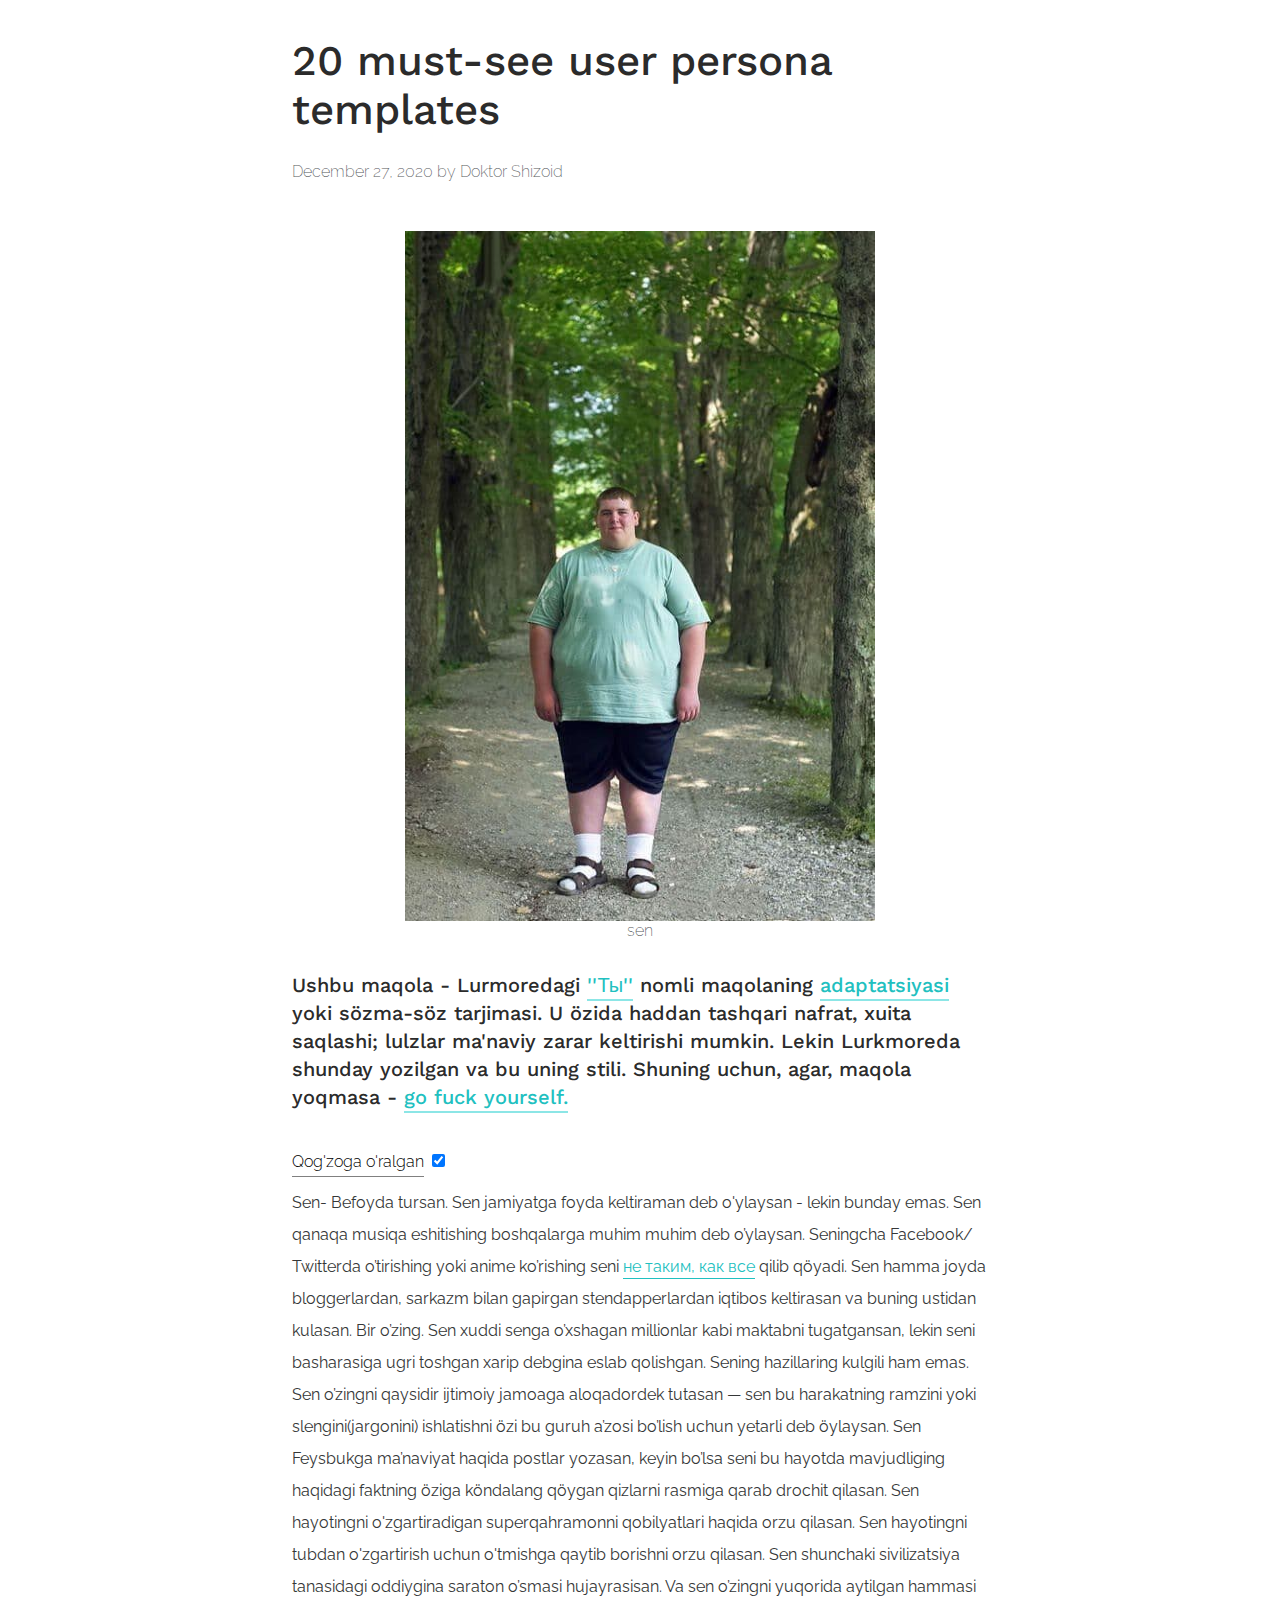
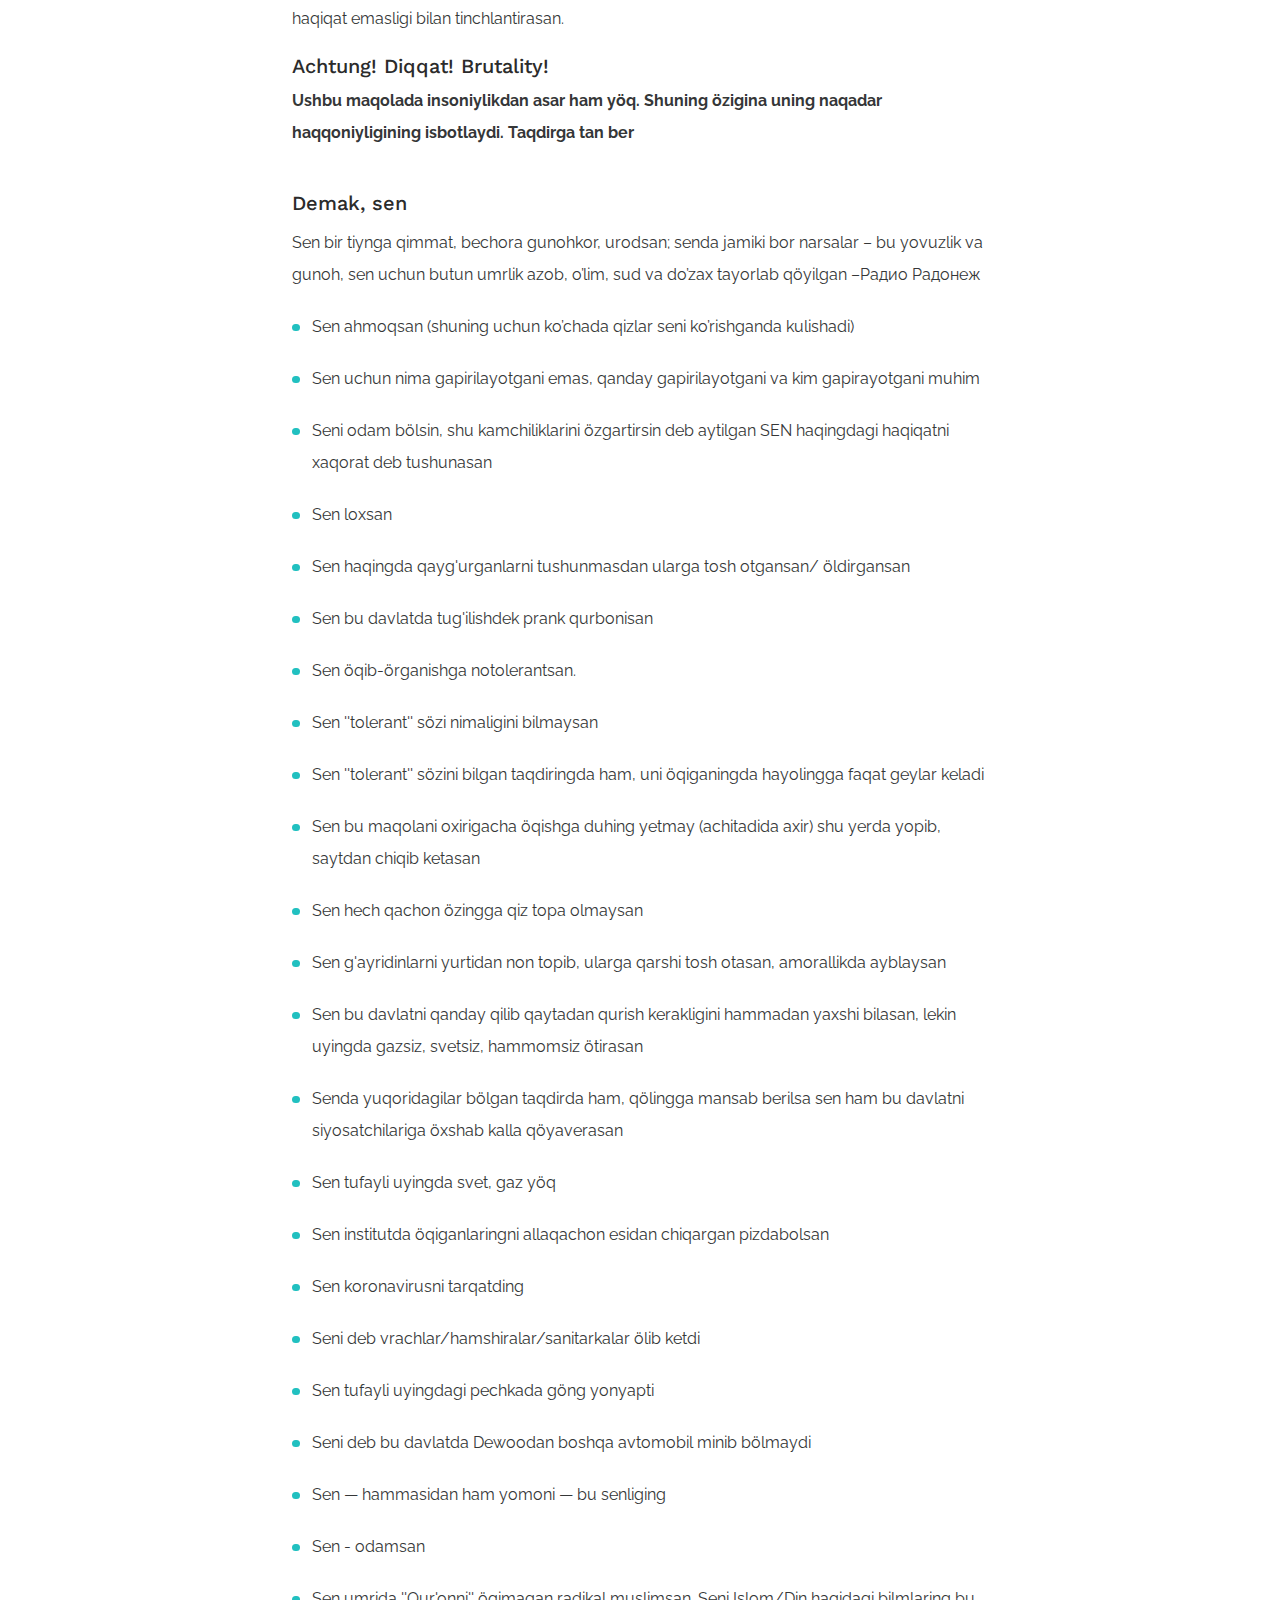
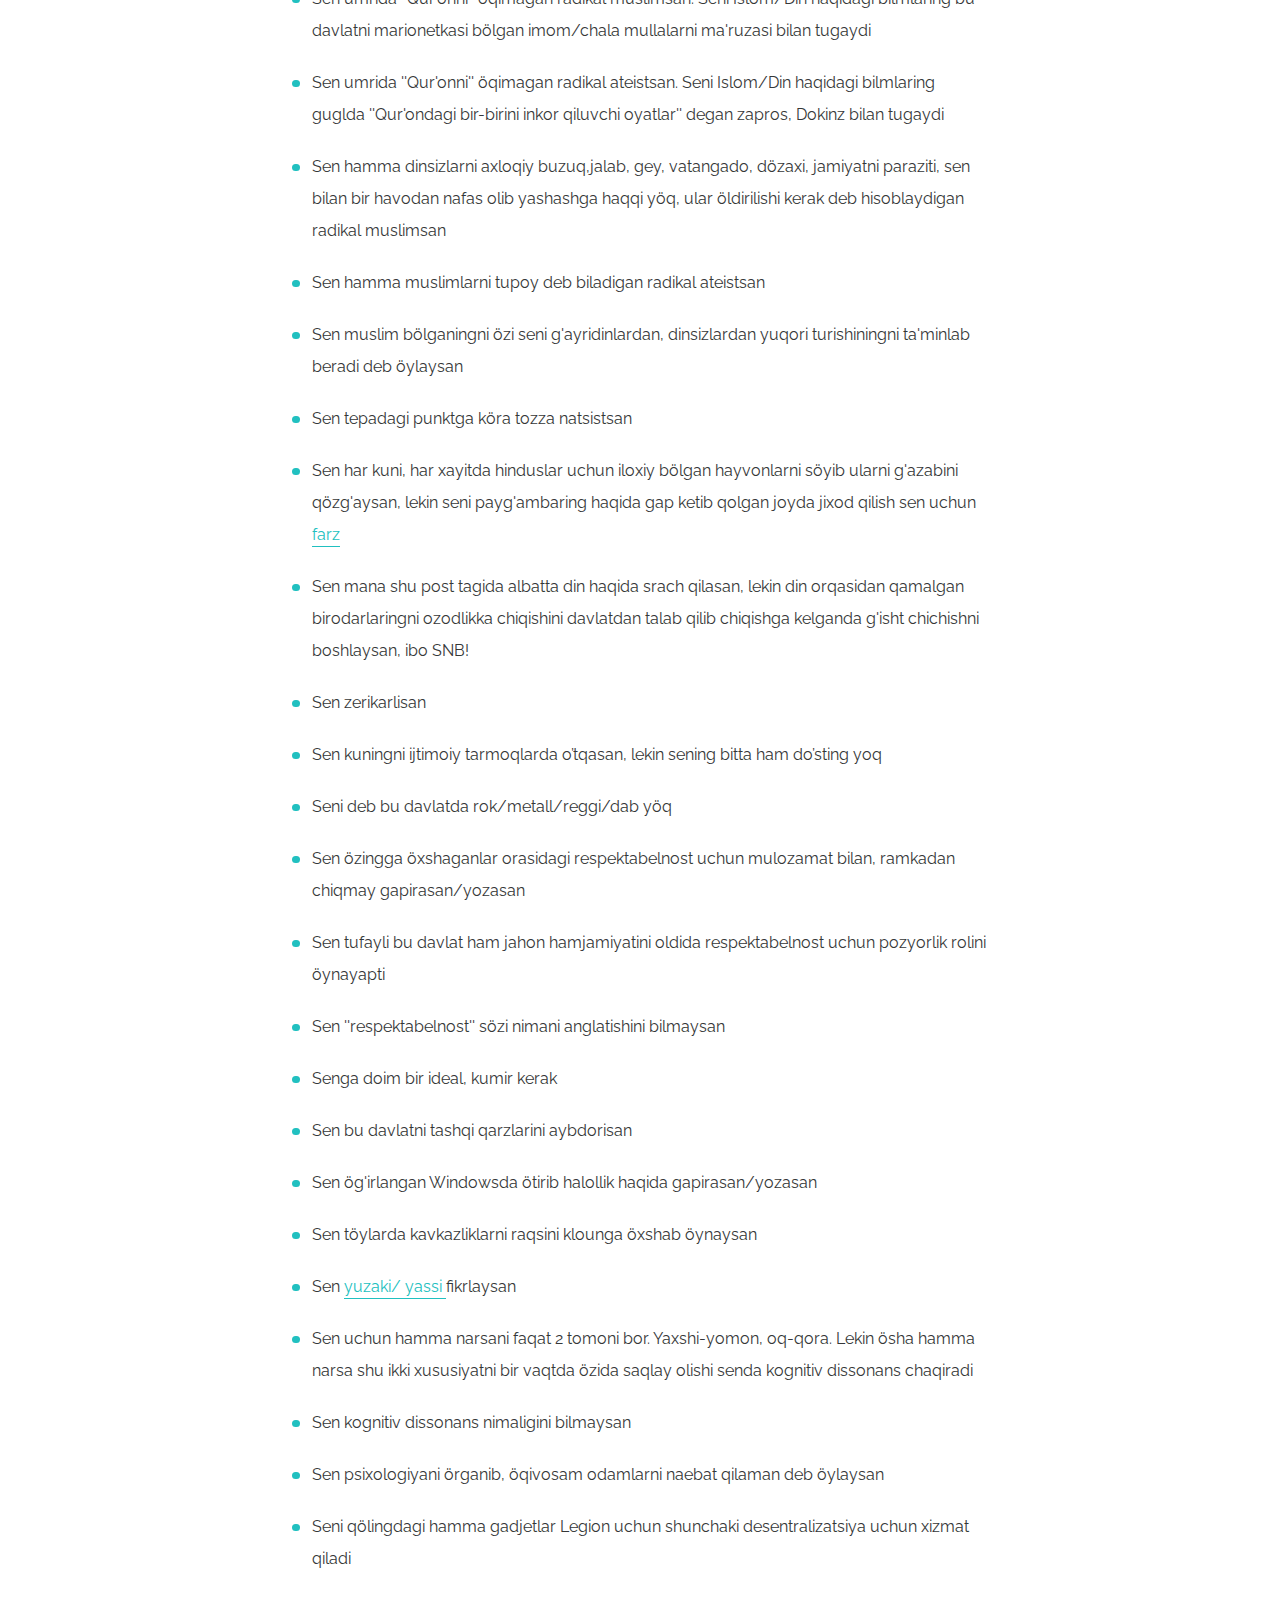
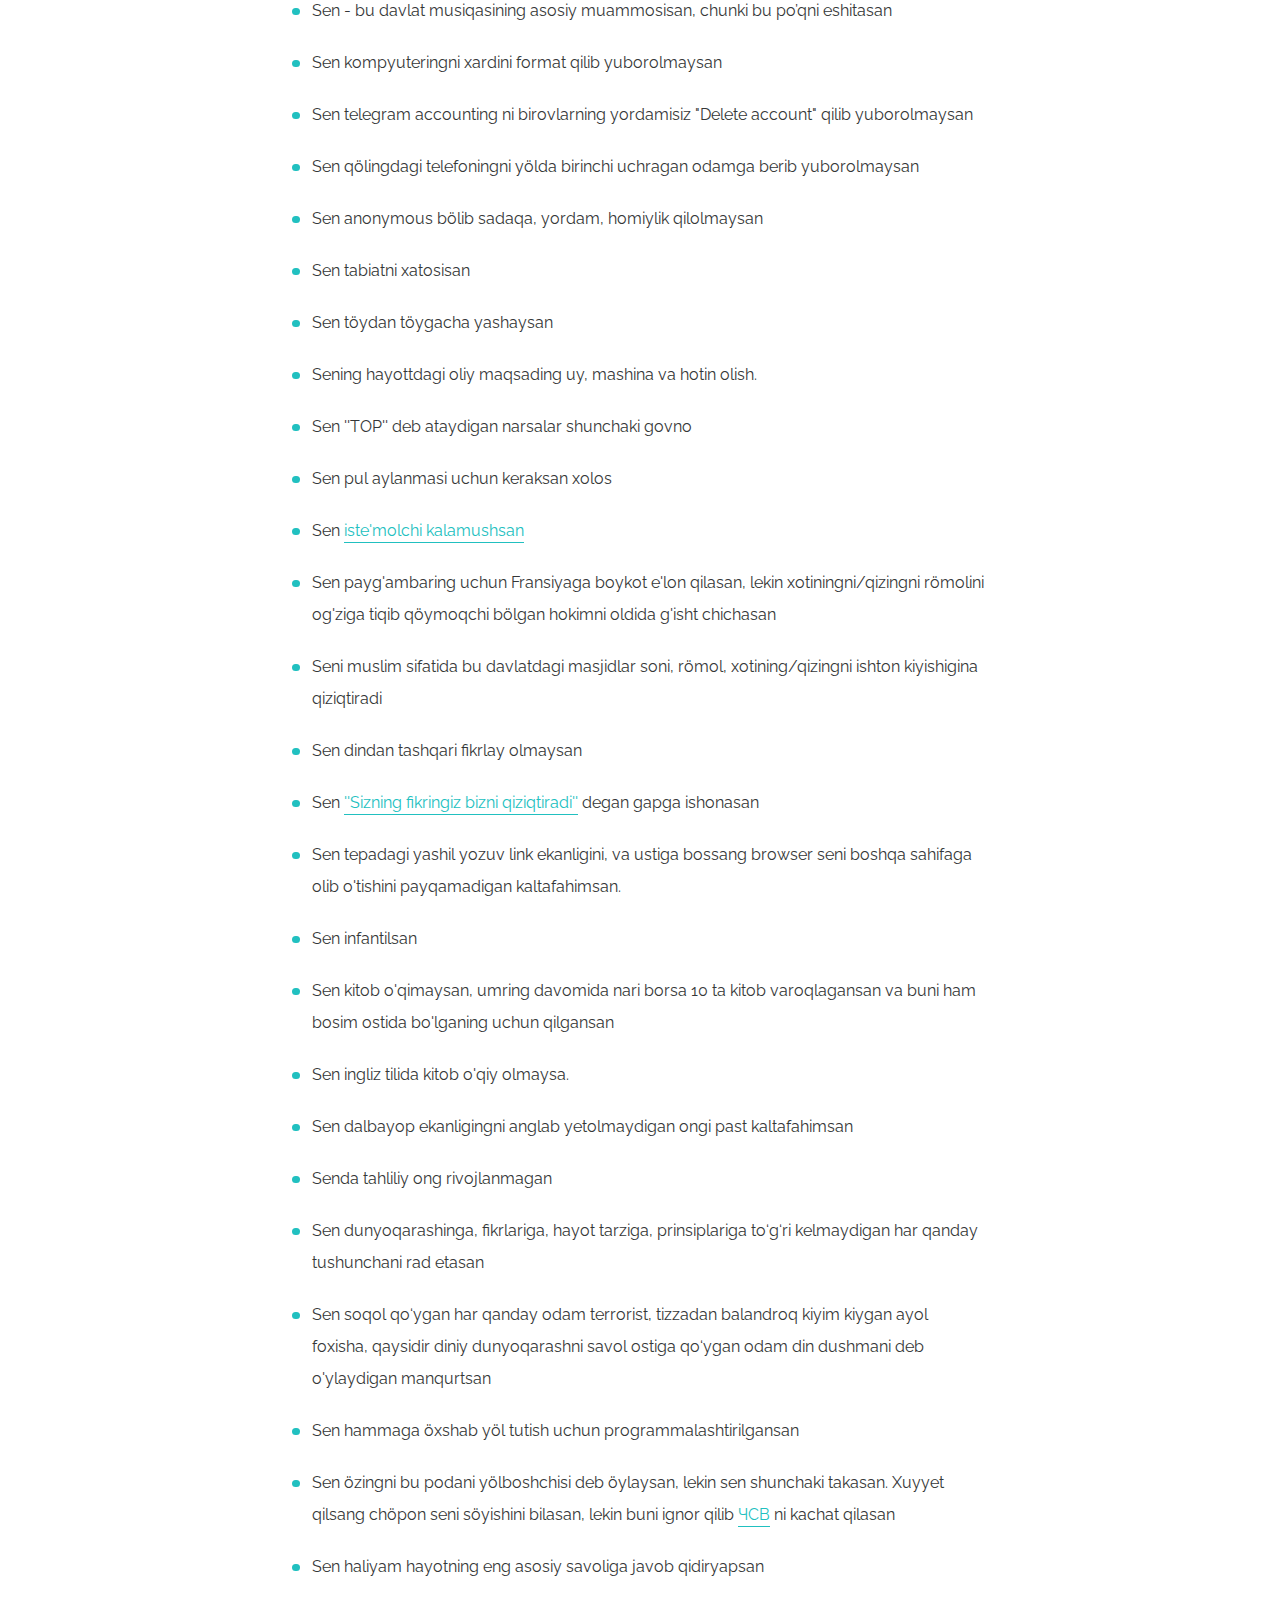
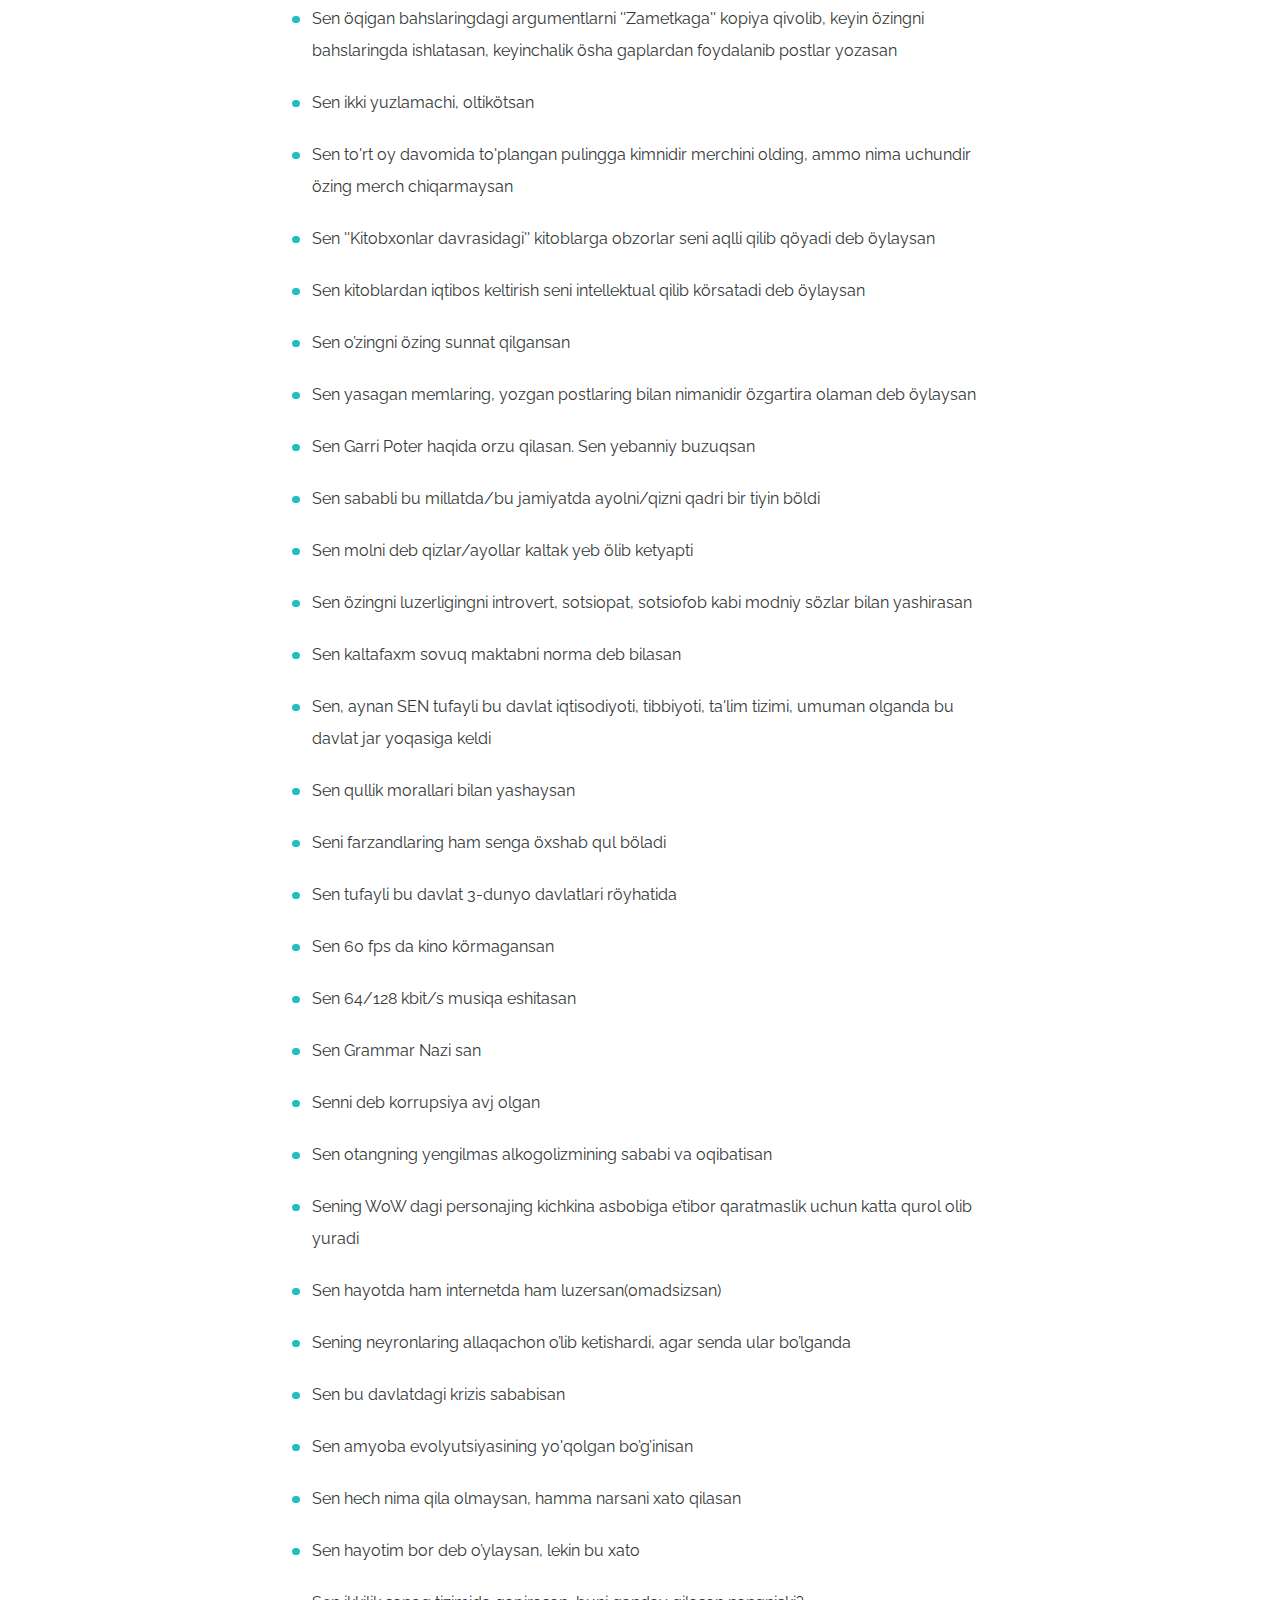
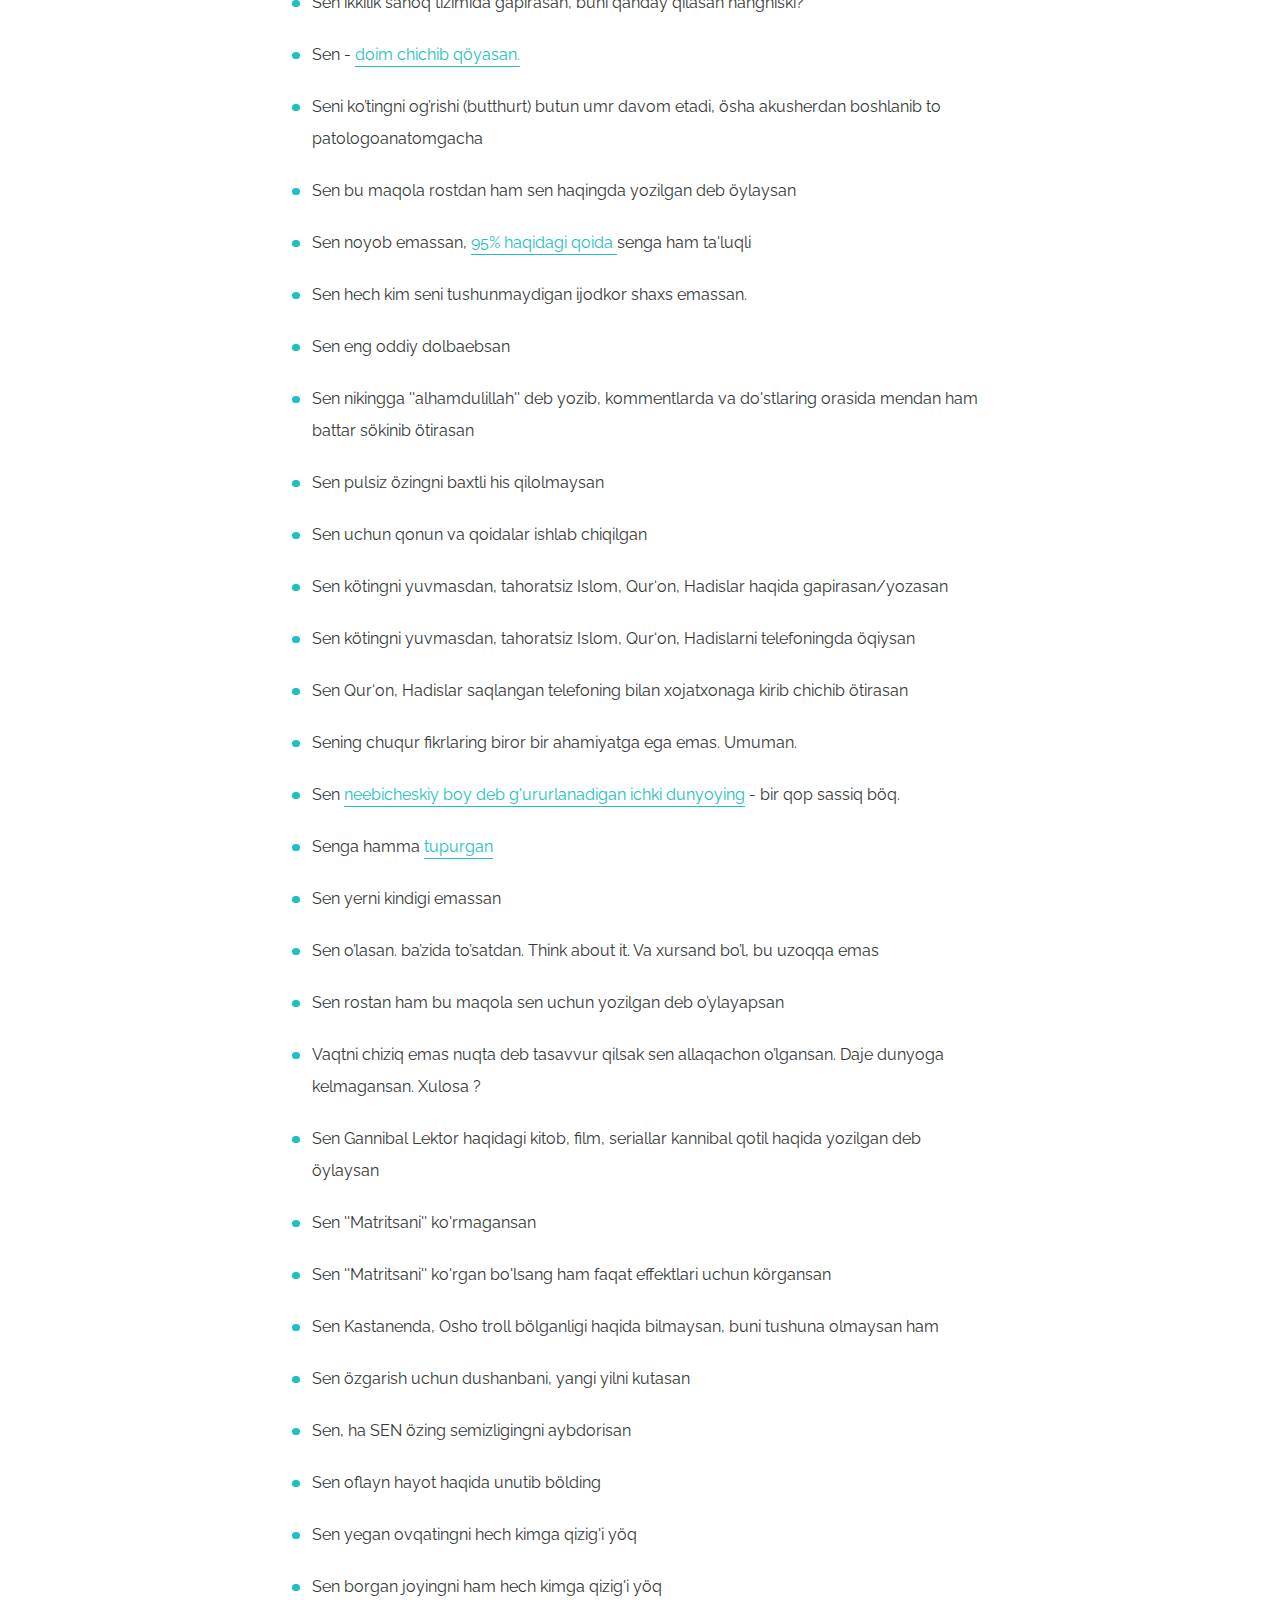
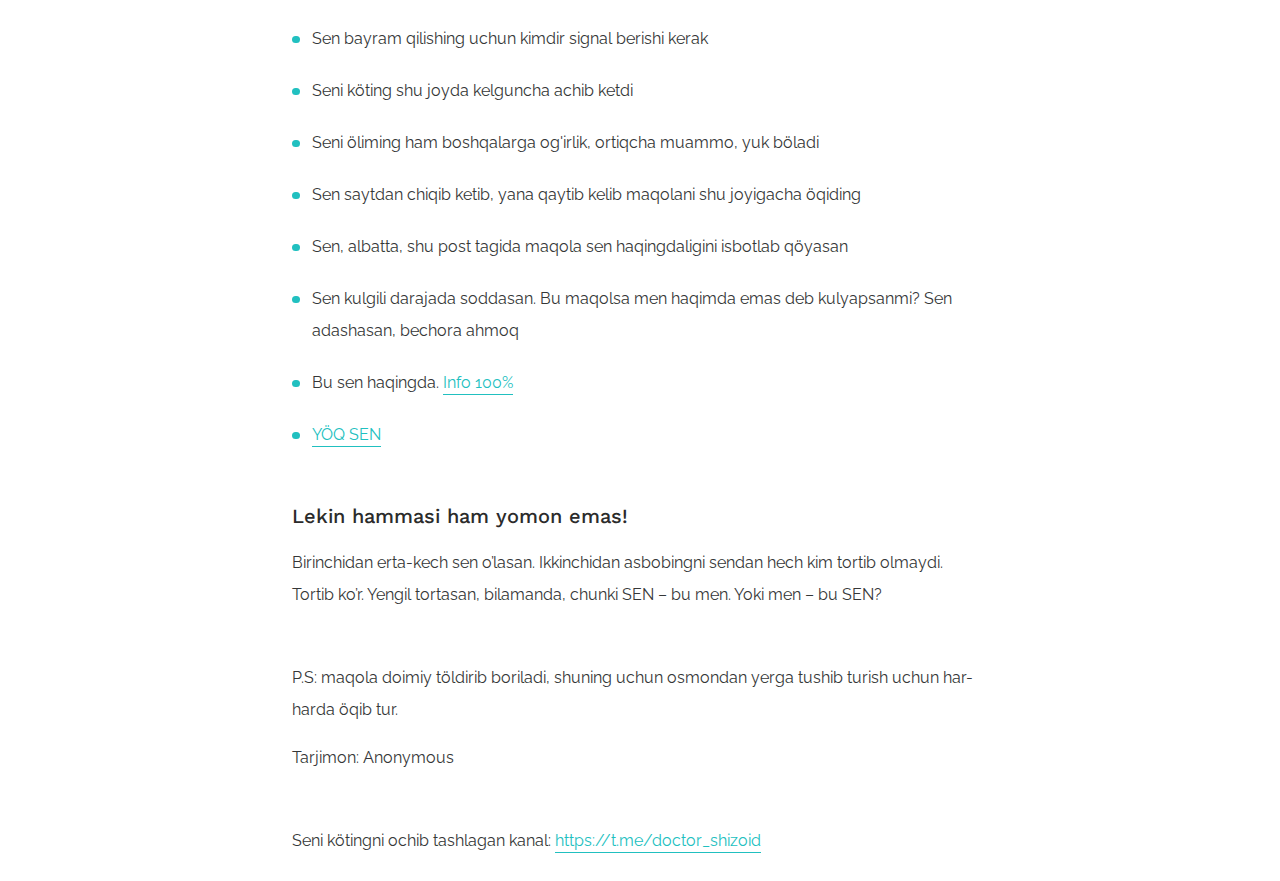
==== index.html @ b7cc5445 "Add files via upload" ====
<html lang="en">
<head>
    <meta charset="UTF-8">
    <link rel="stylesheet" href="https://maxcdn.bootstrapcdn.com/font-awesome/4.4.0/css/font-awesome.min.css">
    <script src="https://cdnjs.cloudflare.com/ajax/libs/jquery/3.5.1/jquery.min.js" integrity="sha512-bLT0Qm9VnAYZDflyKcBaQ2gg0hSYNQrJ8RilYldYQ1FxQYoCLtUjuuRuZo+fjqhx/qtq/1itJ0C2ejDxltZVFg==" crossorigin="anonymous"></script>
   
    <meta name="viewport" content="width=device-width, initial-scale=1.0">
     <link rel="stylesheet" href="style.css">
    <title>Document</title>
</head>
<body>
    <main>
        <div class="container">
            <main>
            <h1>20 must-see user persona templates</h1>
            <div class="date"> December 27, 2020 by Doktor Shizoid</div>
            <div class="image">
                <img src="sen.jpg" alt="fat man">
                <div class="date">sen</div>
            </div>

            <div class="outline">
                <h2>Ushbu maqola - Lurmoredagi <a href="https://lurkmore.co/%D0%A2%D1%8B">''Ты''</a>  nomli maqolaning <a href="https://lurkmore.co/%D0%9D%D0%B0%D0%B4%D0%BC%D0%BE%D0%B7%D0%B3">adaptatsiyasi</a>  yoki sözma-söz tarjimasi. U özida haddan tashqari nafrat, xuita saqlashi; lulzlar ma'naviy zarar keltirishi mumkin. Lekin Lurkmoreda shunday yozilgan va bu uning stili. Shuning uchun, agar, maqola yoqmasa - <a href="https://lurkmore.co/%D0%9F%D0%9D%D0%A5">go fuck yourself.</a> </h2>
            </div>
            <label style="border-bottom: 1px solid grey; padding: 5px 0;" for="checkbox">Qog'zoga o'ralgan</label>
            <input id="test" checked type="checkbox"name="checkbox">
            <p class="hidden">
                <strong>Diqqat! Eslatib o'tishim joiz, bu maqolalar faqat mujik jinsiga atalgan. Shuning uchun asabi böshlarga, ‘’köngli nozik oyimtillalarga’’ o'qish tavsiya qilinmaydi.</strong>
            </p>
            <div class="p1" ">
                <p style="margin-bottom: 10;">Sen- Befoyda tursan. Sen jamiyatga foyda keltiraman deb o'ylaysan - lekin bunday emas. Sen qanaqa musiqa eshitishing boshqalarga muhim muhim deb o’ylaysan. Seningcha Facebook/ Twitterda o’tirishing yoki anime ko’rishing seni  <a href="https://lurkmore.co/%D0%9D%D0%B5_%D1%82%D0%B0%D0%BA%D0%BE%D0%B9,_%D0%BA%D0%B0%D0%BA_%D0%B2%D1%81%D0%B5">не таким, как все</a>  qilib qöyadi. Sen hamma joyda bloggerlardan, sarkazm bilan gapirgan stendapperlardan iqtibos keltirasan va buning ustidan kulasan. Bir o’zing. Sen xuddi senga o’xshagan millionlar kabi maktabni tugatgansan, lekin seni basharasiga ugri toshgan xarip debgina eslab qolishgan. <span class="hidden"> Senda hech qachon seks bo’lmagan.</span> Sening hazillaring kulgili ham emas. Sen o’zingni qaysidir ijtimoiy jamoaga aloqadordek tutasan — sen bu harakatning ramzini yoki slengini(jargonini) ishlatishni özi bu guruh a’zosi bo’lish uchun yetarli deb öylaysan. Sen Feysbukga ma’naviyat haqida postlar yozasan, keyin bo’lsa seni bu hayotda mavjudliging haqidagi faktning öziga köndalang qöygan qizlarni rasmiga qarab drochit qilasan. Sen hayotingni o'zgartiradigan superqahramonni qobilyatlari haqida orzu qilasan. Sen hayotingni tubdan o'zgartirish uchun o'tmishga qaytib borishni orzu qilasan. Sen shunchaki sivilizatsiya tanasidagi oddiygina saraton o’smasi hujayrasisan. Va sen o’zingni yuqorida aytilgan hammasi haqiqat emasligi bilan tinchlantirasan.</p>
            </div>
            <p class="hidden" style="margin: 0 0 10px 0;">Jiddiy aytyapman, <a href="https://lurkmore.co/%D0%A2%D1%8B_%D1%85%D1%83%D0%B9">sen xuysan.</a>  </p>
            <h2 style="margin-bottom: 5;">Achtung! Diqqat! Brutality!</h2>
            <p style="margin: 0px 0 40px;" ><strong>Ushbu maqolada insoniylikdan asar ham yöq. Shuning özigina uning naqadar haqqoniyligining isbotlaydi. Taqdirga tan ber<span class="hidden">, asbobga dam ber!</span></strong></p>

            <h2 style="margin-bottom: 0;">Demak, sen</h2>
            <p style="margin: 10px 0 0 0 " >Sen bir tiynga qimmat, bechora gunohkor, urodsan; senda jamiki bor narsalar – bu yovuzlik va gunoh, sen uchun butun umrlik azob, o’lim, sud va do’zax tayorlab qöyilgan –Радио Радонеж
            </p>

            <ul class="ul">
                 <li><p>Sen ahmoqsan (shuning uchun ko’chada qizlar seni ko’rishganda kulishadi)</p></li>
                 <li><p>Sen uchun nima gapirilayotgani emas, qanday gapirilayotgani va kim gapirayotgani muhim</p></li>
                 <li class="hidden"><p >Sen avataringga iqtiboslarni qöyaverib hammani sikvording</p></li>
                 <li><p>Seni odam bölsin, shu kamchiliklarini özgartirsin deb aytilgan SEN haqingdagi haqiqatni xaqorat deb tushunasan</p></li>
                 <li><p>Sen loxsan</p></li>
                 <li><p>Sen haqingda qayg'urganlarni tushunmasdan ularga tosh otgansan/ öldirgansan
                </p></li>
                 <li class="hidden"><p>Sen arablarga qarab drochit qilasan
                </p></li>
                 <li><p>Sen bu davlatda tug'ilishdek prank qurbonisan</p></li>
                 <li><p>Sen öqib-örganishga notolerantsan.</p></li>
                 <li><p>Sen ''tolerant'' sözi nimaligini bilmaysan</p></li>
                 <li><p>Sen ''tolerant'' sözini bilgan taqdiringda ham, uni öqiganingda hayolingga faqat geylar keladi</p></li>
                 <li class="hidden"><p>Sen özingni kötingga sikadigan qonunlar qabul qilinishiga özing aybdorsan
                </p></li>
                 <li><p>Sen bu maqolani oxirigacha öqishga duhing yetmay (achitadida axir) shu yerda yopib, saytdan chiqib ketasan</p></li>
                 <li><p>Sen hech qachon özingga qiz topa olmaysan</p></li>
                 <li><p>Sen g'ayridinlarni yurtidan non topib, ularga qarshi tosh otasan, amorallikda ayblaysan</p></li>
                 <li><p>Sen bu davlatni qanday qilib qaytadan qurish kerakligini hammadan yaxshi bilasan, lekin uyingda gazsiz, svetsiz, hammomsiz ötirasan</p></li>
                 <li><p>Senda yuqoridagilar bölgan taqdirda ham, qölingga mansab berilsa sen ham bu davlatni siyosatchilariga öxshab kalla qöyaverasan</p></li>
                 <li class="hidden"><p>Sen qimirlagan narsa borki hammasini sikishga tayyor bo’lsang ham, hammaga kimnidir sevishing haqida yolg’on gapirasan</p></li>
                 <li class="hidden"><p>Sen hech bo’lmasa seks imitatsiyasini sezish uchun yostig'ingni sikasan</p></li>
                 <li class="hidden"><p>Sen uylangunigcha xohlaganingni sikishing mumkin, lekin qiz qizligini sen dolboeb meduzani avlodi uchun saqlashi kerak deb hisoblaysan. Qaysi xizmatlaring uchun? Nimani qoyillatding?</p></li>
                 <li ><p>Sen tufayli uyingda svet, gaz yöq</p></li>
                 <li><p>Sen institutda öqiganlaringni allaqachon esidan chiqargan pizdabolsan</p></li>
                 <li><p>Sen koronavirusni tarqatding</p></li>
                 <li><p>Seni deb vrachlar/hamshiralar/sanitarkalar ölib ketdi</p></li>
                 <li><p>Sen tufayli uyingdagi pechkada göng yonyapti
                </p></li>
                 <li class="hidden"><p>Sen eshshak/mol/tovuq sikishdan bösh vaqtlaringda qöy sikib turasan</p></li>
                 <li><p>Seni deb bu davlatda Dewoodan boshqa avtomobil minib bölmaydi
                </p></li>
                 <li><p>Sen — hammasidan ham yomoni — bu senliging
                </p></li>
                 <li><p>Sen - odamsan</p></li>
                 <li><p>Sen umrida ''Qur'onni'' öqimagan radikal muslimsan. Seni Islom/Din haqidagi bilmlaring bu davlatni marionetkasi bölgan imom/chala mullalarni ma'ruzasi bilan tugaydi</p></li>
                 <li><p>Sen umrida ''Qur'onni'' öqimagan radikal ateistsan. Seni Islom/Din haqidagi bilmlaring guglda ''Qur'ondagi bir-birini inkor qiluvchi oyatlar'' degan zapros, Dokinz bilan tugaydi</p></li>
                 <li><p>Sen hamma dinsizlarni axloqiy buzuq,jalab, gey, vatangado, dözaxi, jamiyatni paraziti, sen bilan bir havodan nafas olib yashashga haqqi yöq, ular öldirilishi kerak deb hisoblaydigan radikal muslimsan</p></li>
                 <li><p>Sen hamma muslimlarni tupoy deb biladigan radikal ateistsan</p></li>
                 <li><p>Sen muslim bölganingni özi seni g'ayridinlardan, dinsizlardan yuqori turishiningni ta'minlab beradi deb öylaysan</p></li>
                 <li><p>Sen tepadagi punktga köra tozza natsistsan</p></li>
                 <li class="hidden"><p>Sen GOATSE.cx da drochit qilasan</p></li>
                 <li class="hidden"><p>Sen agar davlat ruxsat berganda 9 yoshli qizga uylanib, otdushi sikkan bölarding Ибо - <a href="https://ru.wikiislam.net/wiki/%D0%91%D1%80%D0%B0%D1%87%D0%BD%D1%8B%D0%B9_%D0%B2%D0%BE%D0%B7%D1%80%D0%B0%D1%81%D1%82_%D0%90%D0%B8%D1%88%D0%B8">sunnat</a> </p></li>
                 <li><p>Sen har kuni, har xayitda hinduslar uchun iloxiy bölgan hayvonlarni söyib ularni g'azabini qözg'aysan, lekin seni payg'ambaring haqida gap ketib qolgan joyda jixod qilish sen uchun <a href="">farz</a> </p></li>
                 <li><p>Sen mana shu post tagida albatta din haqida srach qilasan, lekin din orqasidan qamalgan birodarlaringni ozodlikka chiqishini davlatdan talab qilib chiqishga kelganda g'isht chichishni boshlaysan, ibo SNB!</p></li>
                 <li><p>Sen zerikarlisan</p></li>
                 <li class="hidden"><p>Sen xotiningni moddiy,ma'naviy va jinsiy ehtiyojlarnini qondira olmaysan</p></li>
                 <li class="hidden"><p>Seni xotining orgazmni imitatsiya qiladi</p></li>
                 <li><p>Sen kuningni ijtimoiy tarmoqlarda o’tqasan, lekin sening bitta ham do’sting yoq
                </p></li>
                 <li><p>Seni deb bu davlatda rok/metall/reggi/dab yöq</p></li>
                 <li><p>Sen özingga öxshaganlar orasidagi respektabelnost uchun mulozamat bilan, ramkadan chiqmay gapirasan/yozasan</p></li>
                 <li><p>Sen tufayli bu davlat ham jahon hamjamiyatini oldida respektabelnost uchun pozyorlik rolini öynayapti</p></li>
                 <li><p>Sen ''respektabelnost'' sözi nimani anglatishini bilmaysan</p></li>
                 <li><p>Senga doim bir ideal, kumir kerak</p></li>
                 <li><p>Sen bu davlatni tashqi qarzlarini aybdorisan</p></li>
                 <li><p>Sen ög'irlangan Windowsda ötirib halollik haqida gapirasan/yozasan</p></li>
                 <li class="hidden"><p>Sen <a href="Sen islomni qabul qilgan populistlarga qarab drochit qilasan">islomni qabul qilgan populistlarga</a>  qarab drochit qilasan</p></li>
                 <li class="hidden"><p>Sen Xabibga qarab drochit qilasan</p></li>
                 <li><p>Sen töylarda kavkazliklarni raqsini klounga öxshab öynaysan</p></li>
                 <li><p>  Sen <a href="https://telegra.ph/feature-12-26">yuzaki/ yassi </a>fikrlaysan</p></li>
                 <li><p>Sen uchun hamma narsani faqat 2 tomoni bor. Yaxshi-yomon, oq-qora. Lekin ösha hamma narsa shu ikki xususiyatni bir vaqtda özida saqlay olishi senda kognitiv dissonans chaqiradi</p></li>
                 <li><p>Sen kognitiv dissonans nimaligini bilmaysan</p></li>
                 <li><p>Sen psixologiyani örganib, öqivosam odamlarni naebat qilaman deb öylaysan</p></li>
                 <li class="hidden"><p>Sen kognitiv psixologiya haqida qötag'imniyam bilmaysan</p></li>
                 <li><p>Seni qölingdagi hamma gadjetlar Legion uchun shunchaki desentralizatsiya uchun xizmat qiladi</p></li>
                 <li><p>Sen - bu davlat musiqasining asosiy muammosisan, chunki bu po’qni eshitasan</p></li>
                 <li><p>Sen kompyuteringni xardini format qilib yuborolmaysan</p></li>
                 <li><p>Sen telegram accounting ni birovlarning yordamisiz "Delete account" qilib yuborolmaysan </p></li>
                 <li><p>Sen qölingdagi telefoningni yölda birinchi uchragan odamga berib yuborolmaysan
                </p></li>
                 <li><p>Sen anonymous bölib sadaqa, yordam, homiylik qilolmaysan
                </p></li>
                <li class="hidden"><p>Seni qo'lingan toshog'am kelmasada pul toplab biznes boshlab hammasini chochib tashiman deb o'ylasan</p></li>
                 <li><p>Sen tabiatni xatosisan</p></li>
                 <li><p>Sen töydan töygacha yashaysan</p></li>
                 <li><p>Sening hayottdagi oliy maqsading uy, mashina va hotin olish. </p></li>
                 <li><p>Sen ''TOP'' deb ataydigan narsalar shunchaki govno</p></li>
                 <li><p>Sen pul aylanmasi uchun keraksan xolos</p></li>
                 <li><p>Sen <a href="https://youtu.be/ogsI5ZSyJ78">iste'molchi kalamushsan</a> </p></li>
                 <li><p>Sen payg'ambaring uchun Fransiyaga boykot e'lon qilasan, lekin xotiningni/qizingni römolini og'ziga tiqib qöymoqchi bölgan hokimni oldida g'isht chichasan</p></li>
                 <li><p>Seni muslim sifatida bu davlatdagi masjidlar soni, römol, xotining/qizingni ishton kiyishigina qiziqtiradi</p></li>
                 <li><p>Sen dindan tashqari fikrlay olmaysan</p></li>
                 <li><p>Sen <a href="http://lurkmore.to/%D0%92%D1%81%D0%B5%D0%BC_%D0%BF%D0%BE%D1%85%D1%83%D0%B9">''Sizning fikringiz bizni qiziqtiradi''</a>  degan gapga ishonasan</p></li>
                 <li><p>Sen tepadagi yashil yozuv link ekanligini, va ustiga bossang browser seni boshqa sahifaga olib o'tishini payqamadigan kaltafahimsan.</p></li>
                 <li><p>Sen infantilsan</p></li>
                 <li><p>Sen kitob o'qimaysan, umring davomida nari borsa 10 ta kitob varoqlagansan va buni ham bosim ostida bo'lganing uchun qilgansan</p></li>
                 <li><p>Sen ingliz tilida kitob o'qiy olmaysa.</p></li>
                 <li><p>Sen dalbayop ekanligingni anglab yetolmaydigan ongi past kaltafahimsan </p></li>
                 <li><p>Senda tahliliy ong rivojlanmagan</p></li>
                 <li><p>Sen dunyoqarashinga, fikrlariga, hayot tarziga, prinsiplariga to‘g‘ri kelmaydigan har qanday tushunchani rad etasan</p></li>
                 <li><p>Sen soqol qo‘ygan har qanday odam terrorist, tizzadan balandroq kiyim kiygan ayol foxisha, qaysidir diniy dunyoqarashni savol ostiga qo‘ygan odam din dushmani deb o'ylaydigan manqurtsan</p></li>
                 
                 <li><p>Sen hammaga öxshab yöl tutish uchun programmalashtirilgansan</p></li>
                 <li><p>Sen özingni bu podani yölboshchisi deb öylaysan, lekin sen shunchaki takasan. Xuyyet qilsang chöpon seni söyishini bilasan, lekin buni ignor qilib   <a href="http://lurkmore.to/%D0%A7%D0%A1%D0%92">ЧСВ</a>   ni kachat qilasan</p></li>
                 <li><p>Sen haliyam hayotning eng asosiy savoliga javob qidiryapsan</p></li>
                 <li><p>Sen öqigan bahslaringdagi argumentlarni ''Zametkaga'' kopiya qivolib, keyin özingni bahslaringda ishlatasan, keyinchalik ösha gaplardan foydalanib postlar yozasan</p></li>
                 <li class="hidden"><p>Seni divanniy analitik sifatidagi fikringga hamma  <a href="http://lurkmore.to/%D0%92%D1%81%D0%B5%D0%BC_%D0%BF%D0%BE%D1%85%D1%83%D0%B9">qötag'ini qöygan</a> </p></li>
                 <li><p>Sen ikki yuzlamachi, oltikötsan</p></li>
                 <li><p>Sen to'rt oy davomida to'plangan pulingga kimnidir merchini olding, ammo nima uchundir özing merch chiqarmaysan</p></li>
                 <li><p>Sen ''Kitobxonlar davrasidagi'' kitoblarga obzorlar seni aqlli qilib qöyadi deb öylaysan</p></li>
                 <li><p>Sen kitoblardan iqtibos keltirish seni intellektual qilib körsatadi deb öylaysan</p></li>
                 <li><p>Sen o’zingni özing sunnat qilgansan</p></li>
                 <li class="hidden"><p>Sen <a href="https://lurkmore.co/%D0%A4%D1%83%D1%80%D1%80%D0%B8">furry-pornolarni</a>  shunday yomon ko’rganingdan, o’sha saytlardan ro’yxatdan o’tasan</p></li>
                 <li class="hidden">Sen yosh qiz va hayvonlarga drochit(5+1) qilasan<p></p></li>
                 <li><p>Sen yasagan memlaring, yozgan postlaring bilan nimanidir özgartira olaman deb öylaysan</p></li>
                 <li><p>Sen Garri Poter haqida orzu qilasan. Sen yebanniy buzuqsan</p></li>
                 <li class="hidden"><p>Sen siyosatchilar ataydan bu xalqni sikadi deb öylaysan, lekin Okkama lezviyasi haqida qötaqniyam bilmaysan</p></li>
                 <li class="hidden"><p>Sen özingdan yuqori ma'naviy insonni yasaysan, lekin tekin bölsa yotvolib am yalaysan va özingga öxshaganlarga bu qanchalar jirkanch ish ekanligi haqida ''FUUUU'' deb gapirib ötirasan</p></li>
                 <li><p>Sen sababli bu millatda/bu jamiyatda ayolni/qizni qadri bir tiyin böldi</p></li>
                 <li><p>Sen molni deb qizlar/ayollar kaltak yeb ölib ketyapti</p></li>
                 <li><p>Sen özingni luzerligingni introvert, sotsiopat, sotsiofob kabi modniy sözlar bilan yashirasan</p></li>
                 <li><p>Sen kaltafaxm sovuq maktabni norma deb bilasan</p></li>
                 <li><p>Sen, aynan SEN tufayli bu davlat iqtisodiyoti, tibbiyoti, ta'lim tizimi, umuman olganda bu davlat jar yoqasiga keldi</p></li>
                 <li><p>Sen qullik morallari bilan yashaysan</p></li>
                 <li><p>Seni farzandlaring ham senga öxshab qul böladi</p></li>
                 <li><p>Sen tufayli bu davlat 3-dunyo davlatlari röyhatida</p></li>
                 <li><p>Sen 60 fps da kino körmagansan</p></li>
                 <li><p>Sen 64/128 kbit/s musiqa eshitasan</p></li>
                 <li><p>Sen Grammar Nazi san</p></li>
                 <li><p>Senni deb korrupsiya avj olgan</p></li>
                 <li><p>Sen otangning yengilmas alkogolizmining sababi va oqibatisan</p></li>
                 <li class="hidden"><p>Sen og'zingga olasan</p></li>
                 <li class="hidden"><p>Sen o’zingga o’xshaganlar kompaniyasida hamma mavzuda porno borligi haqida muhokamalar qilasan, va ular buni tasdiqlab ötirishadi. Sen bilan birga</p></li>
                 <li class="hidden"><p>Sen sinfdoshlaringni guruhiga juma kuni ham porno tashlaysan, jumadan chiqqaningdan keyin, albatta</p></li>
                 <li class="hidden"><p>Sen qölidan qötag'am kemaydigan odamsan</p></li>
                 <li class="hidden"><p>Ты трахаешь котят, так что ты можешь рассказывать о том, как недавно вставил в киску.</p></li>
                 <li><p>Sening WoW dagi personajing kichkina asbobiga e’tibor qaratmaslik uchun katta qurol olib yuradi</p></li>
                 <li><p>Sen hayotda ham internetda ham luzersan(omadsizsan)</p></li>
                 <li><p>Sening neyronlaring allaqachon o’lib ketishardi, agar senda ular bo’lganda
                </p></li>
                 <li><p>Sen bu davlatdagi krizis sababisan</p></li>
                 <li><p>Sen amyoba evolyutsiyasining yo'qolgan bo’g’inisan</p></li>
                 <li><p>Sen hech nima qila olmaysan, hamma narsani xato qilasan</p></li>
                 <li><p>Sen hayotim bor deb o’ylaysan, lekin bu xato</p></li>
                 <li class="hidden"><p>Sen shunchalar ko’p drochit qilganingdan jisniy organing,  ̷q̷ö̷t̷a̷g̷'̷i̷n̷g̷,̷a̷m̷i̷n̷g̷ og’riydi
                </p></li>
                 <li><p>Sen ikkilik sanoq tizimida gapirasan, buni qanday qilasan nangniski?
                </p></li>
                 <li><p>Sen - <a href="https://lurkmore.co/Fail">doim chichib qöyasan.</a> </p></li>
                 <li><p>Seni ko’tingni og’rishi (butthurt) butun umr davom etadi, ösha akusherdan boshlanib to patologoanatomgacha</p></li>
                 <li class="hidden"><p>Sening asbobing 12 sm. Qanchalik tortganingdan qat’iy nazar u o’smagan
                </p></li>
                 <li><p>Sen bu maqola rostdan ham sen haqingda yozilgan deb öylaysan</p></li>
                 <li><p>Sen noyob emassan, <a href="http://lurkmore.to/95%25_%D0%BD%D0%B0%D1%81%D0%B5%D0%BB%D0%B5%D0%BD%D0%B8%D1%8F_%E2%80%94_%D0%B8%D0%B4%D0%B8%D0%BE%D1%82%D1%8B">95% haqidagi qoida </a> senga ham ta'luqli</p></li>
                 <li><p>Sen hech kim seni tushunmaydigan ijodkor shaxs emassan. </p></li>
                 <li><p>Sen eng oddiy dolbaebsan</p></li>
                 <li><p>Sen nikingga ''alhamdulillah'' deb yozib, kommentlarda va do'stlaring orasida mendan ham battar sökinib ötirasan</p></li>
                 <li><p>Sen pulsiz özingni baxtli his qilolmaysan</p></li>
                 <li class="hidden"><p>Sen avataringga diniy rasm qöyib, telegramda sekis kanallarda sekis körib ötirasan</p></li>
                 <li><p>Sen uchun qonun va qoidalar ishlab chiqilgan</p></li>
                 <li><p>Sen kötingni yuvmasdan, tahoratsiz Islom, Qur‘on, Hadislar haqida gapirasan/yozasan</p></li>
                 <li><p>Sen kötingni yuvmasdan, tahoratsiz Islom, Qur‘on, Hadislarni telefoningda öqiysan</p></li>
                 <li><p>Sen Qur‘on, Hadislar saqlangan telefoning bilan xojatxonaga kirib chichib ötirasan</p></li>
                 <li class="hidden"><p>Sen Qur‘on, Hadislar saqlangan telefoningda chap qölingda telefonni ushlab porno, seks körib, öng qölingda drochit qilasan, yoki chapaqaysan
                </p></li>
                 <li class="hidden"><p>Sen erotik hikoyalarga drochit qilasan
                </p></li>
                 <li class="hidden"><p>Sen 5 mahal namoz öqib, köchada ketvorgan qizni körganingda ''Sikishli qizakan jalab'' deb qöyasan</p></li>
                 <li><p>Sening chuqur fikrlaring biror bir ahamiyatga ega emas. Umuman. 
                </p></li>
                 <li><p>Sen <a href="http://lurkmore.to/%D0%9E%D0%91%D0%92%D0%9C">neebicheskiy boy deb g'ururlanadigan ichki dunyoying</a>  - bir qop sassiq böq.</p></li>
                 <li><p>Senga hamma <a href="http://lurkmore.to/%D0%92%D1%81%D0%B5%D0%BC_%D0%BF%D0%BE%D1%85%D1%83%D0%B9">tupurgan</a> </p></li>
                 <li><p>Sen yerni kindigi emassan</p></li>
                 <li><p>Sen o’lasan. ba’zida to’satdan. Think about it. Va xursand bo’l, bu uzoqqa emas</p></li>
                 <li><p>Sen rostan ham bu maqola sen uchun yozilgan deb o’ylayapsan</p></li>
                 <li><p>Vaqtni chiziq emas nuqta deb tasavvur qilsak sen allaqachon o’lgansan. Daje dunyoga kelmagansan. Xulosa ?</p></li>
                 <li><p>Sen Gannibal Lektor haqidagi kitob, film, seriallar kannibal qotil haqida yozilgan deb öylaysan</p></li>
                 <li><p>Sen ''Matritsani'' ko'rmagansan</p></li>
                 <li><p>Sen ''Matritsani'' ko'rgan bo'lsang ham faqat effektlari uchun körgansan</p></li>
                 <li><p>Sen Kastanenda, Osho troll bölganligi haqida bilmaysan, buni tushuna olmaysan ham</p></li>
                 <li><p>Sen özgarish uchun dushanbani, yangi yilni kutasan</p></li>
                 <li><p>Sen, ha SEN özing semizligingni aybdorisan</p></li>
                 <li><p>Sen oflayn hayot haqida unutib bölding</p></li>
                 <li><p>Sen yegan ovqatingni hech kimga qizig'i yöq</p></li>
                 <li><p>Sen borgan joyingni ham hech kimga qizig'i yöq</p></li>
                 <li><p>Sen bayram qilishing uchun kimdir signal berishi kerak</p></li>
                 <li><p>Seni köting shu joyda kelguncha achib ketdi</p></li>
                 <li><p>Seni öliming ham boshqalarga og'irlik, ortiqcha muammo, yuk böladi</p></li>
                 <li><p>Sen saytdan chiqib ketib, yana qaytib kelib maqolani shu joyigacha öqiding</p></li>
                 <li><p>Sen, albatta, shu post tagida maqola sen haqingdaligini isbotlab qöyasan</p></li>
                 <li><p>Sen kulgili darajada soddasan. Bu maqolsa men haqimda emas deb kulyapsanmi? Sen adashasan, bechora ahmoq</p></li>
                 <li><p>Bu sen haqingda. <a href="https://lurkmore.co/%D0%98%D0%BD%D1%84%D0%B0_100%25">Info 100%</a> </p></li>
                 <li><p> <a href="https://lurkmore.co/NO_U">YÖQ SEN</a> </p></li>
                
               
            </ul>
            <br>
            <h2>Lekin hammasi ham yomon emas!</h2>

            <p>Birinchidan erta-kech sen o’lasan. Ikkinchidan asbobingni sendan hech kim tortib olmaydi. Tortib ko’r. Yengil tortasan, bilamanda, chunki SEN – bu men. Yoki men – bu SEN?</p>
                <br>
                <p>P.S: maqola doimiy töldirib boriladi, shuning uchun osmondan yerga tushib turish uchun har-harda öqib tur.</p>
               <p>Tarjimon: Anonymous</p> 
                <br>
            <p>  Seni kötingni ochib tashlagan kanal: <a href=" https://t.me/doctor_shizoid"> https://t.me/doctor_shizoid</a></p> 
        </main>
        </div>
     
    </main>
    <script src="main.js"></script>
</body>
</html>
---- style.css ----
@import url('https://fonts.googleapis.com/css2?family=Raleway:wght@200;300;400&family=Work+Sans:wght@300;500;600&display=swap');
@import url('https://fonts.googleapis.com/css2?family=Work+Sans:wght@300;400;500;600&display=swap');


* {
    box-sizing: border-box;
}
body {
    color: #55585a;
    font-family: "Raleway";
    font-weight: 200;
}

h1 {
    font-family: 'Work Sans', sans-serif;
    color: #2b2b2b;
    font-size: 42px;
    font-weight: 500;
}

.container {
    display: flex;
    justify-content: center;
    margin: 0 10px;
}

.image {
    text-align: center;
    max-height: 690px;
    max-width: 99%;
    margin: 20px 0 20px 0;
}

.image img {
    max-height: 100%;
    width: 100%;
   
}

p {
    font-weight: 400;
    line-height: 2;
    color: #353738;
}

h2 { 
    font-family: 'Work Sans', sans-serif;
    color: #2b2b2b;
    font-size: 20px;
    font-weight: 500;
    line-height: 1.4;
}
h2 > a {
    border-bottom: 2px solid#8ce6e6;
    padding-bottom: 2px;
}
.outline {
    margin: 30px 0 40px;
}
label {
    color: black;
    font-weight: 300;
}


/* input:checked + #hidden{
    display: none;
  } */

.hidden {
    display: none;
}

.changeme {
    display: block;
}

  #hidden {
      margin-top: 5px
  }

a {
    color: #21c0c0;
    text-decoration: none;
    border-bottom: 1px solid #21c0c0 ;
    padding-bottom: 2px;
}
/* 
.ul li::before {
    content: '';
    border-radius: 100px;
    position: absolute;
    top: 13px;
    left: 0;
    height: 7px;
    width: 8px;
    background: #21c0c0;
    font-family: 'Jim Sans Medium', Arial;
    font-weight: 400;
} */
ul {
    list-style-type: none;
}
 ul {
    padding-inline-start: 0px;
    list-style-type: none;
}
 ul li {
    margin-top: 20px;
    -webkit-font-smoothing: auto;
    color: #55585a;
    padding-left: 20px;
    position: relative;
 }
ul li::before{
        content: '';
        border-radius: 100px;
        position: absolute;
        top: 13px;
        left: 0;
        height: 7px;
        width: 8px;
        background: #21c0c0;
        font-family: 'Jim Sans Medium', Arial;
        font-weight: 400;
        -webkit-font-smoothing: auto;
    }

ul li > p {
    margin: 10px 0 10px;
}


@media (min-width: 700px) {
    .container {
        display: flex;
        justify-content: center;
        width: 55%;
        margin: 0 auto;
    }

    .image {
        text-align: center;
        max-width: 470px;
        height: 720px;
        margin: 50px auto;

    }
    
    .image img {
        height: 100%;
        width: 100%;
       
    }

}
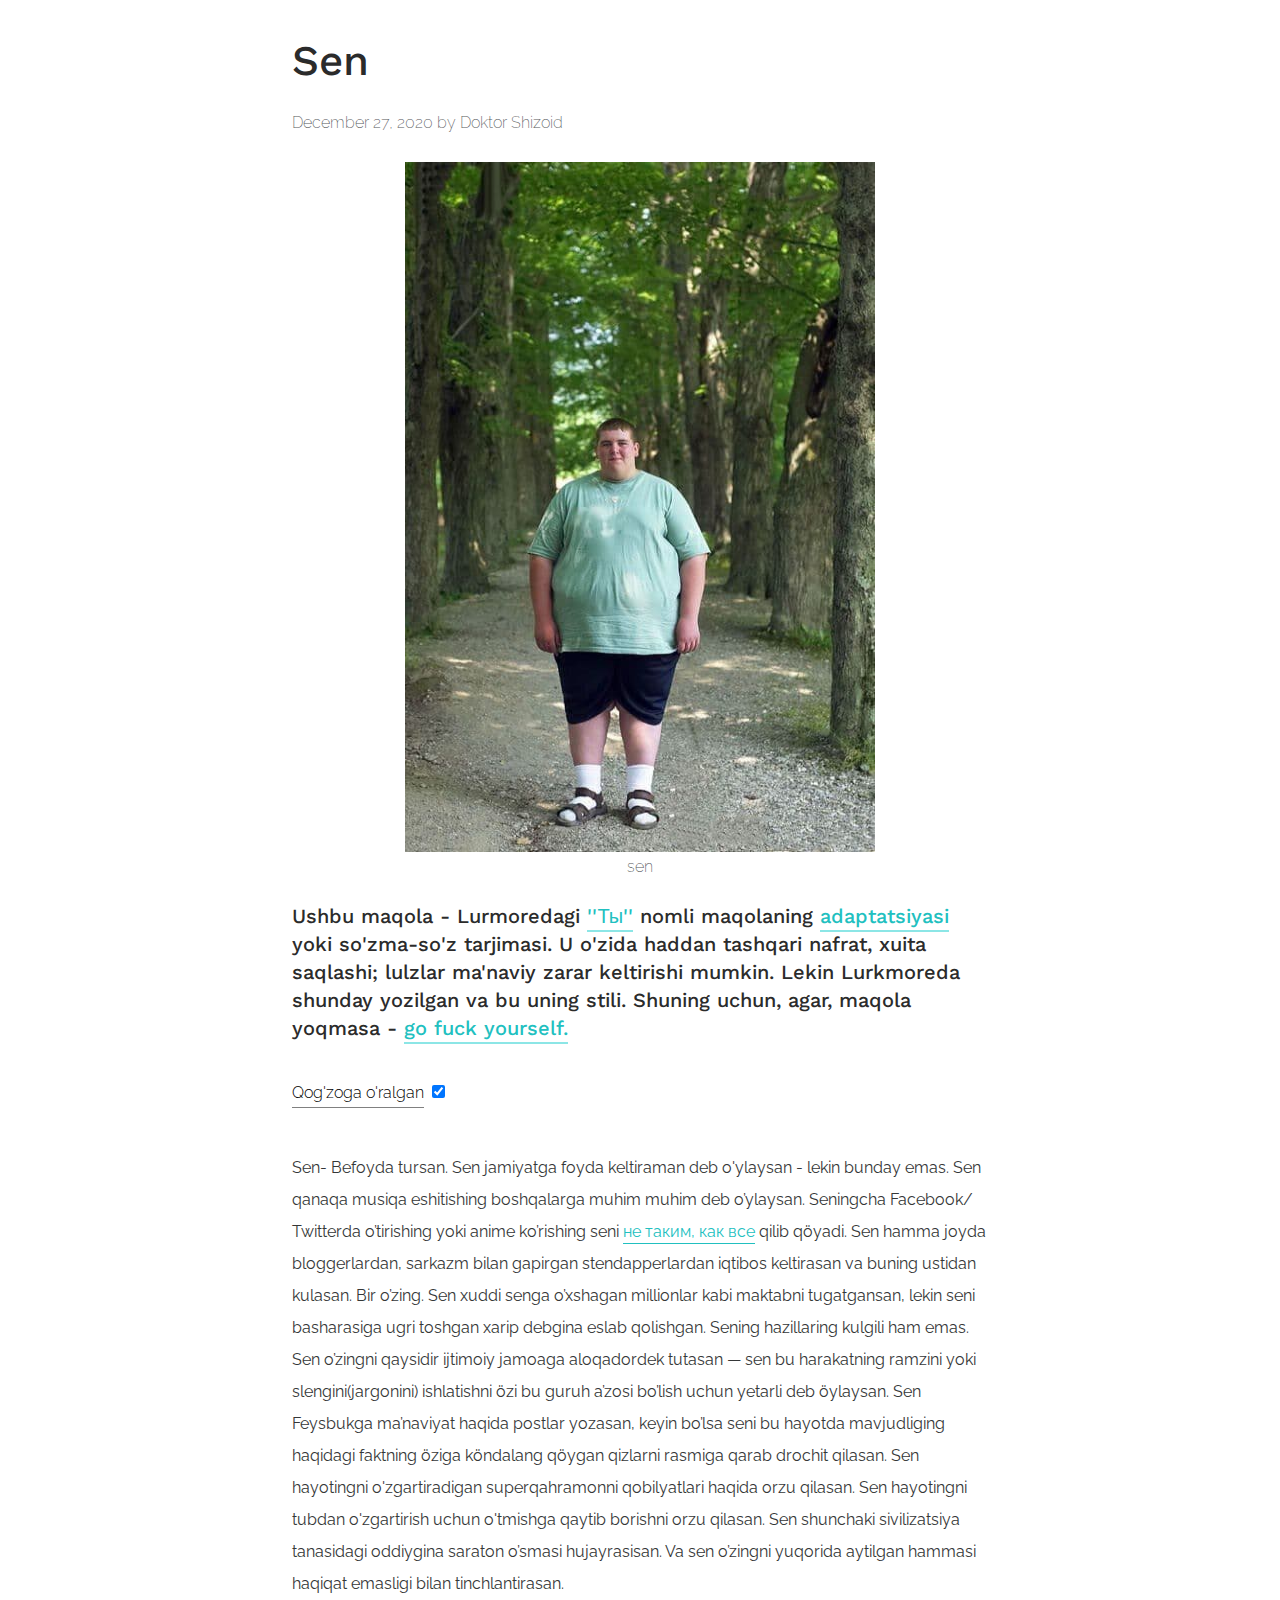
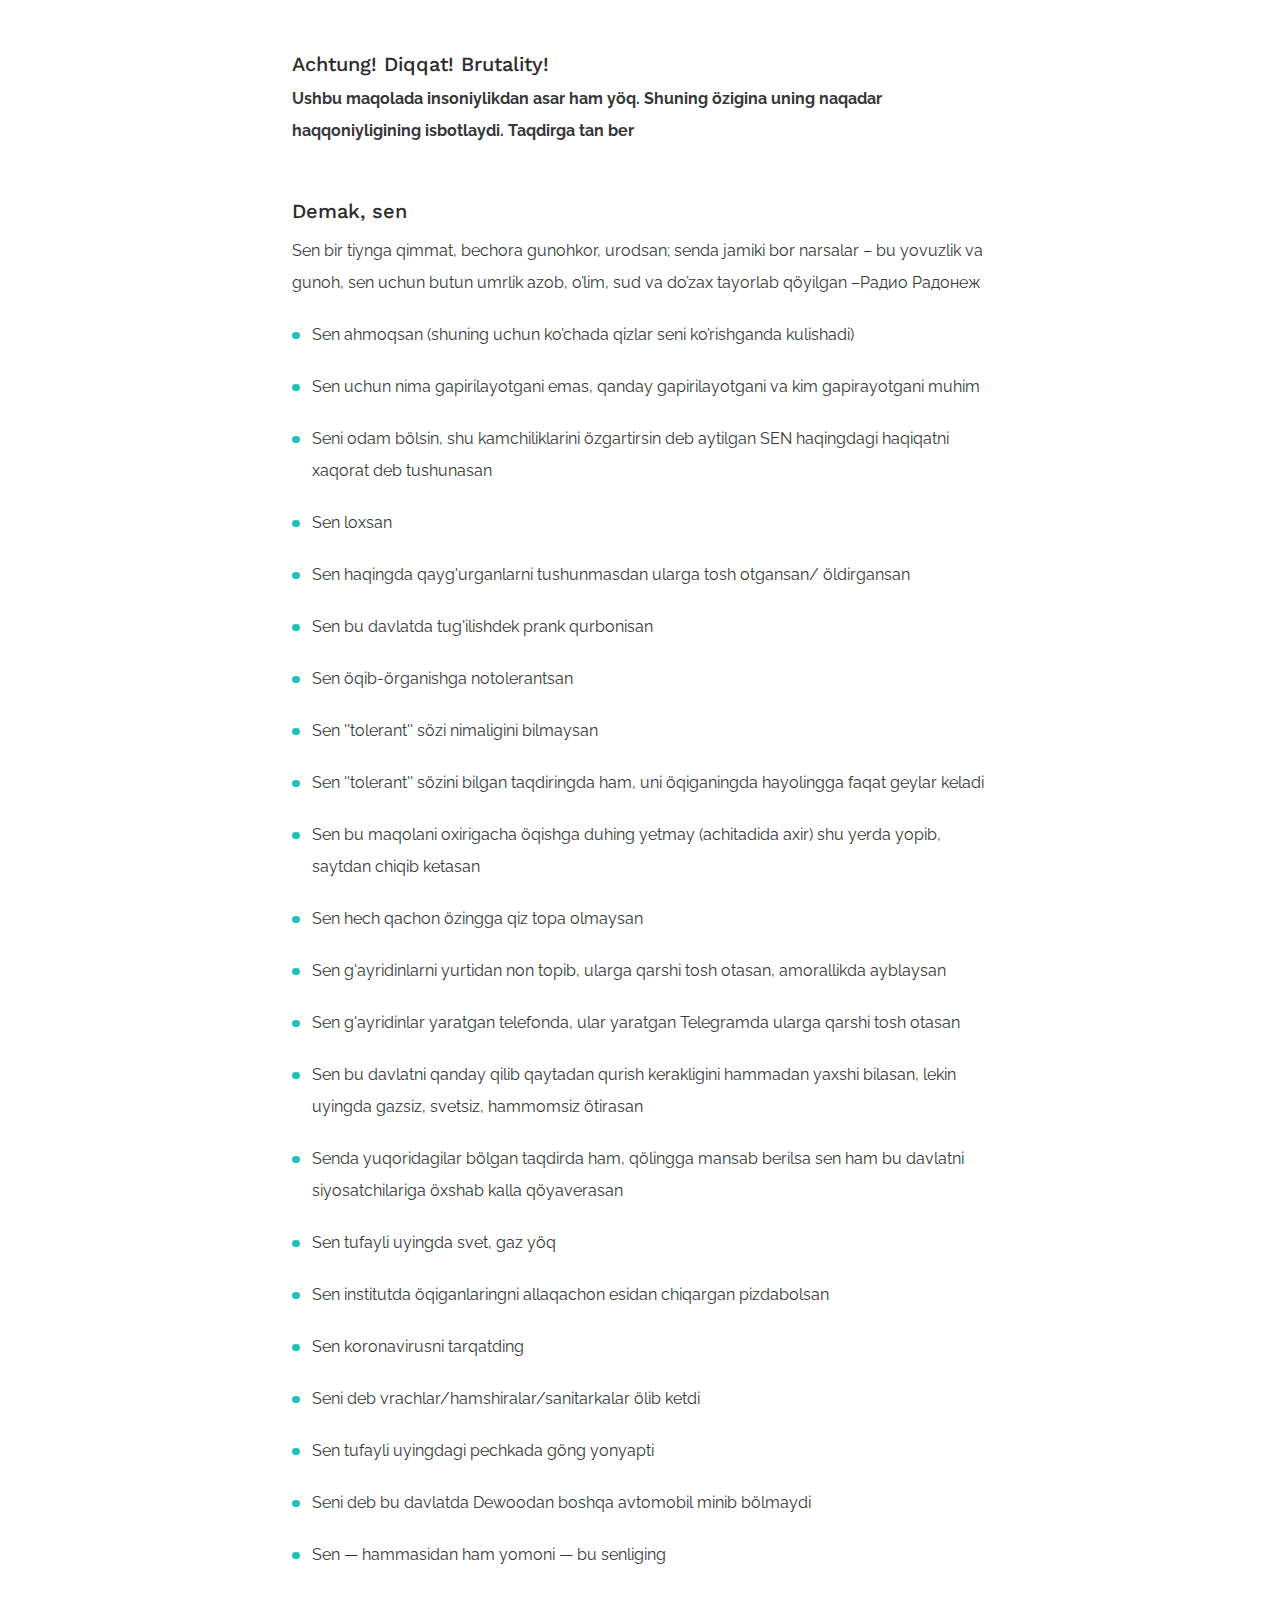
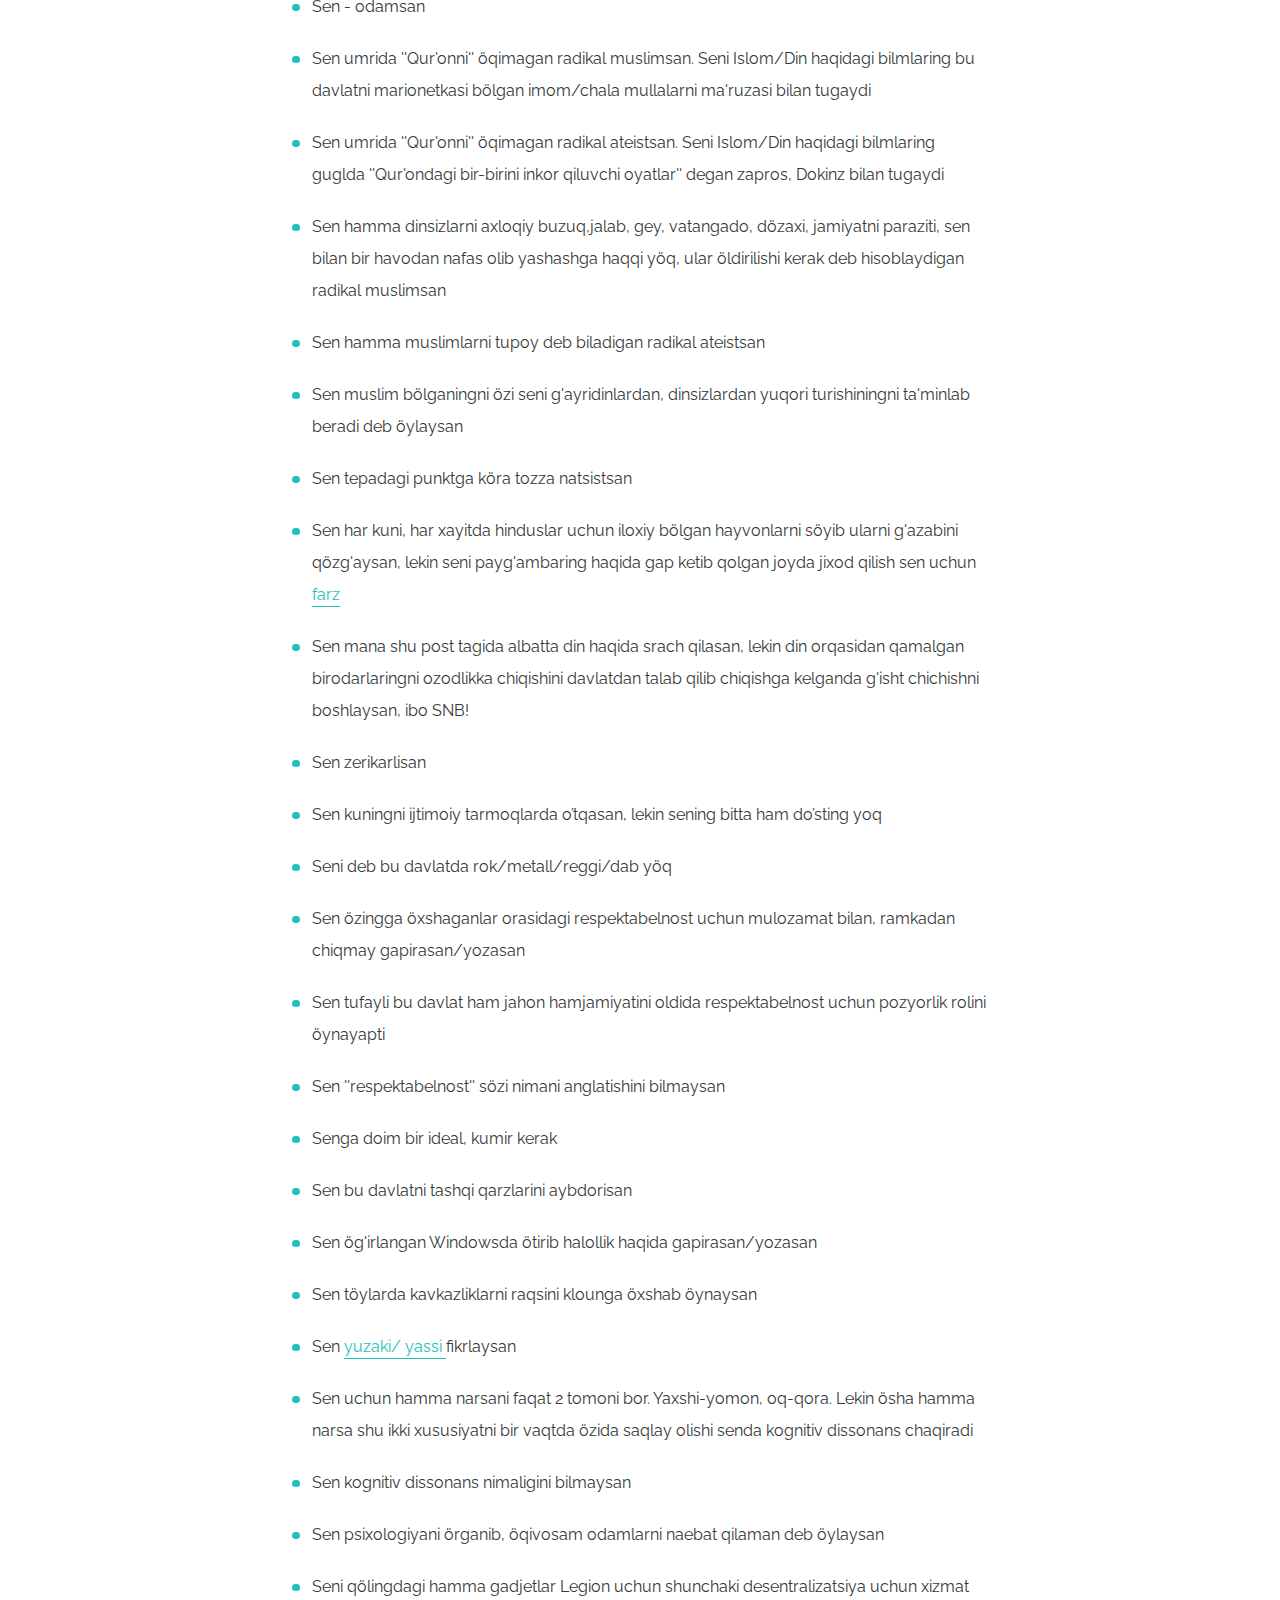
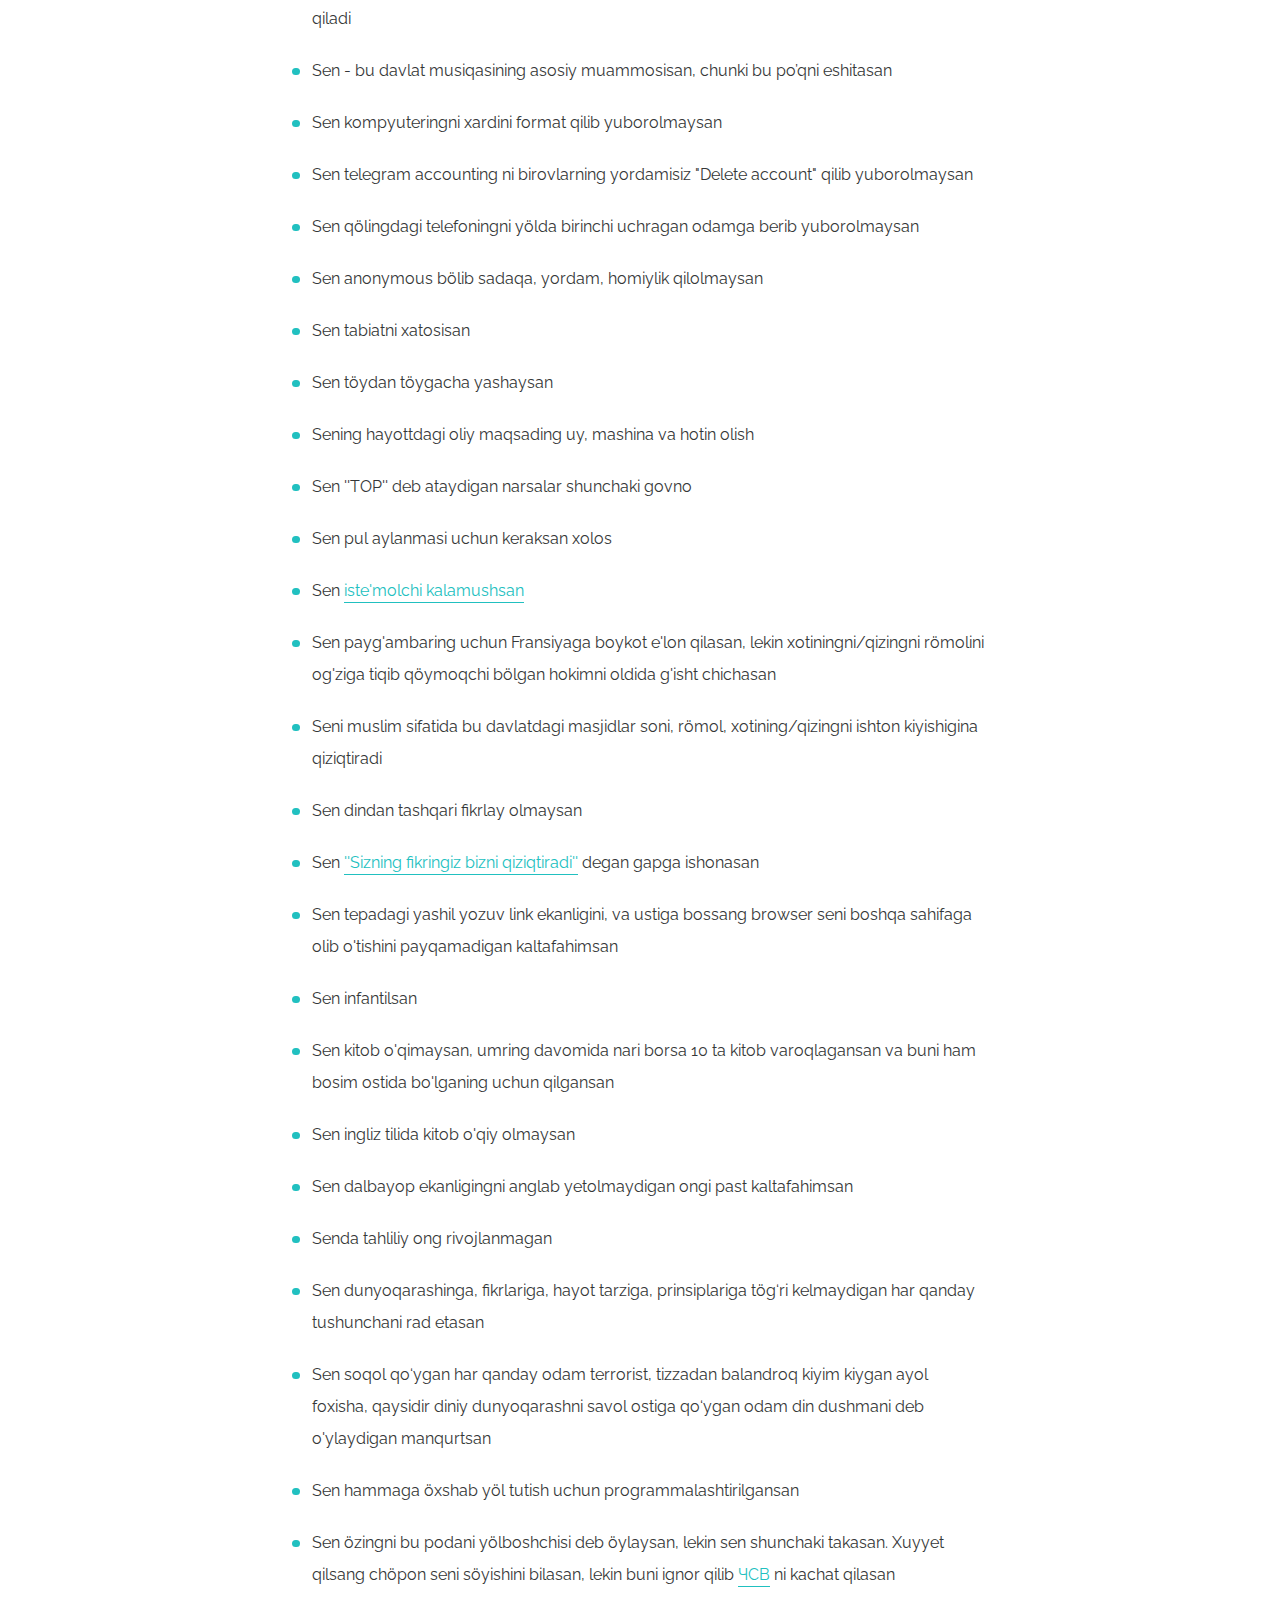
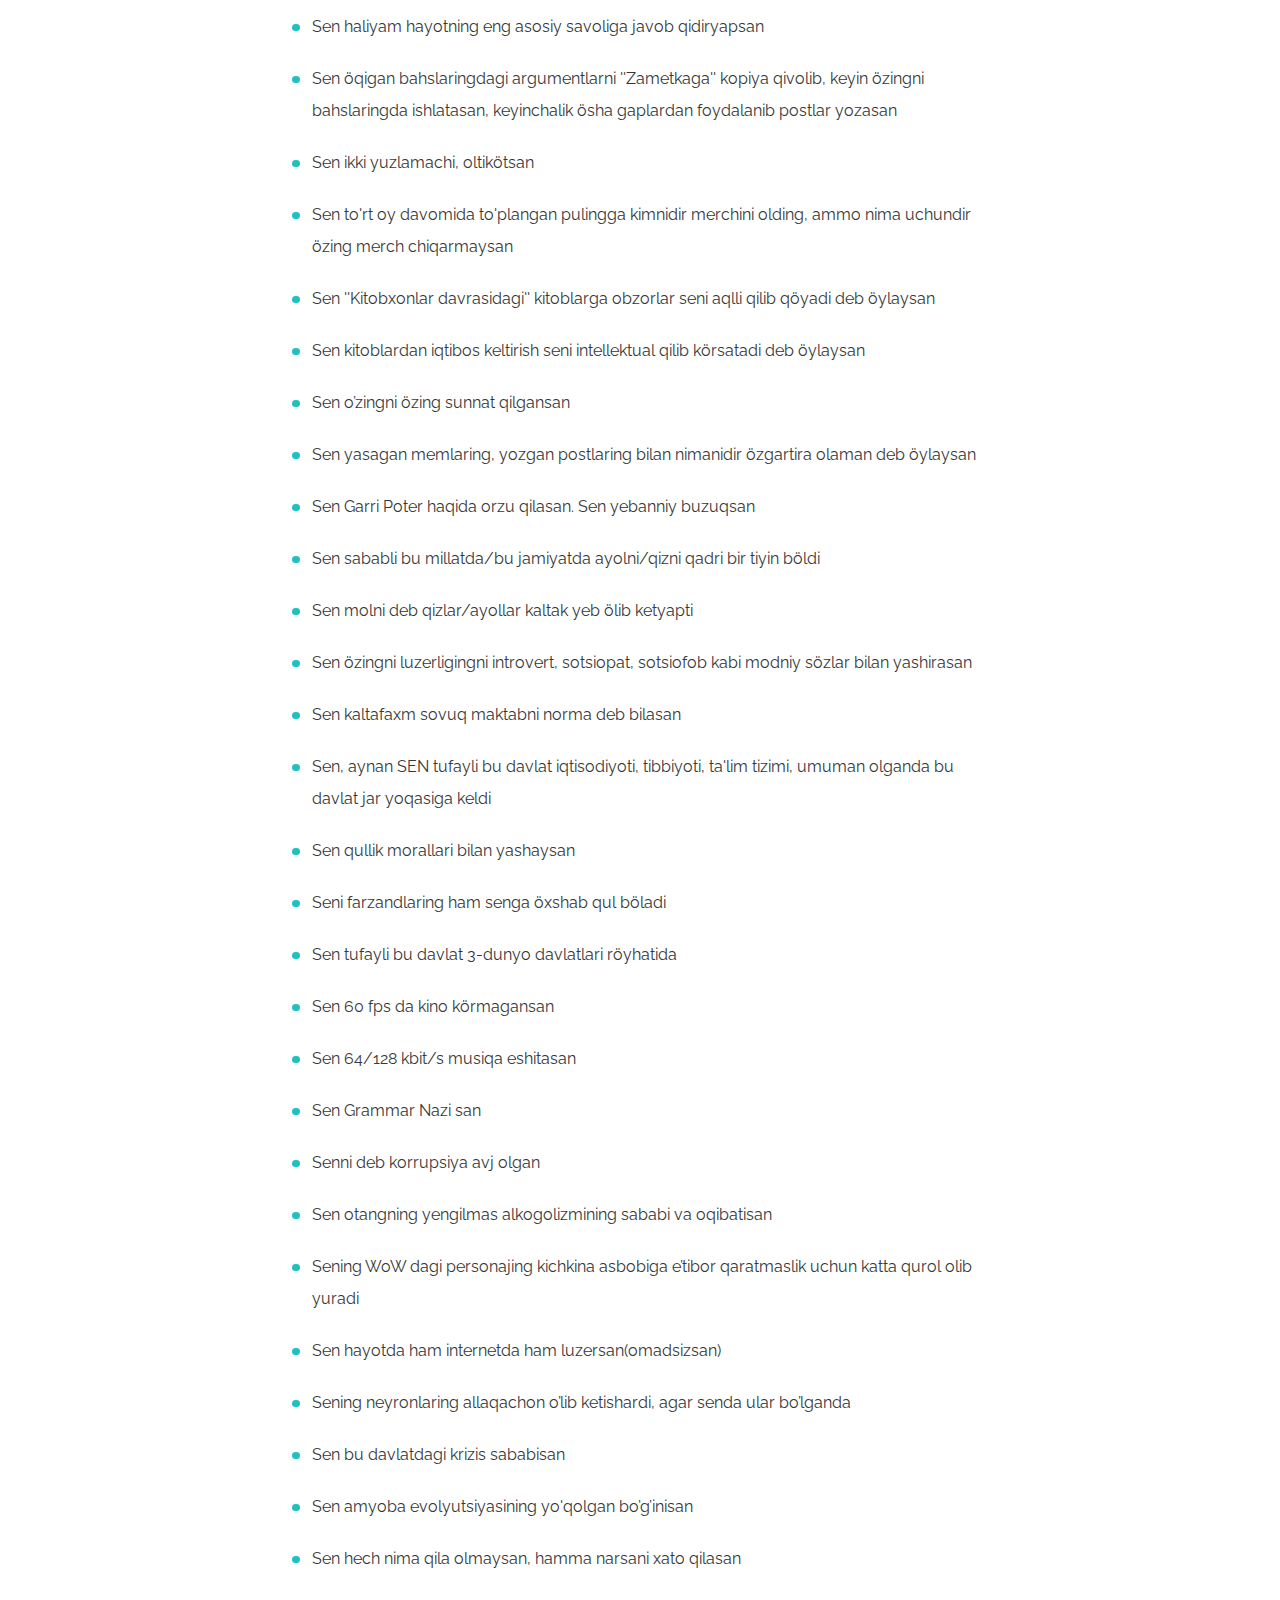
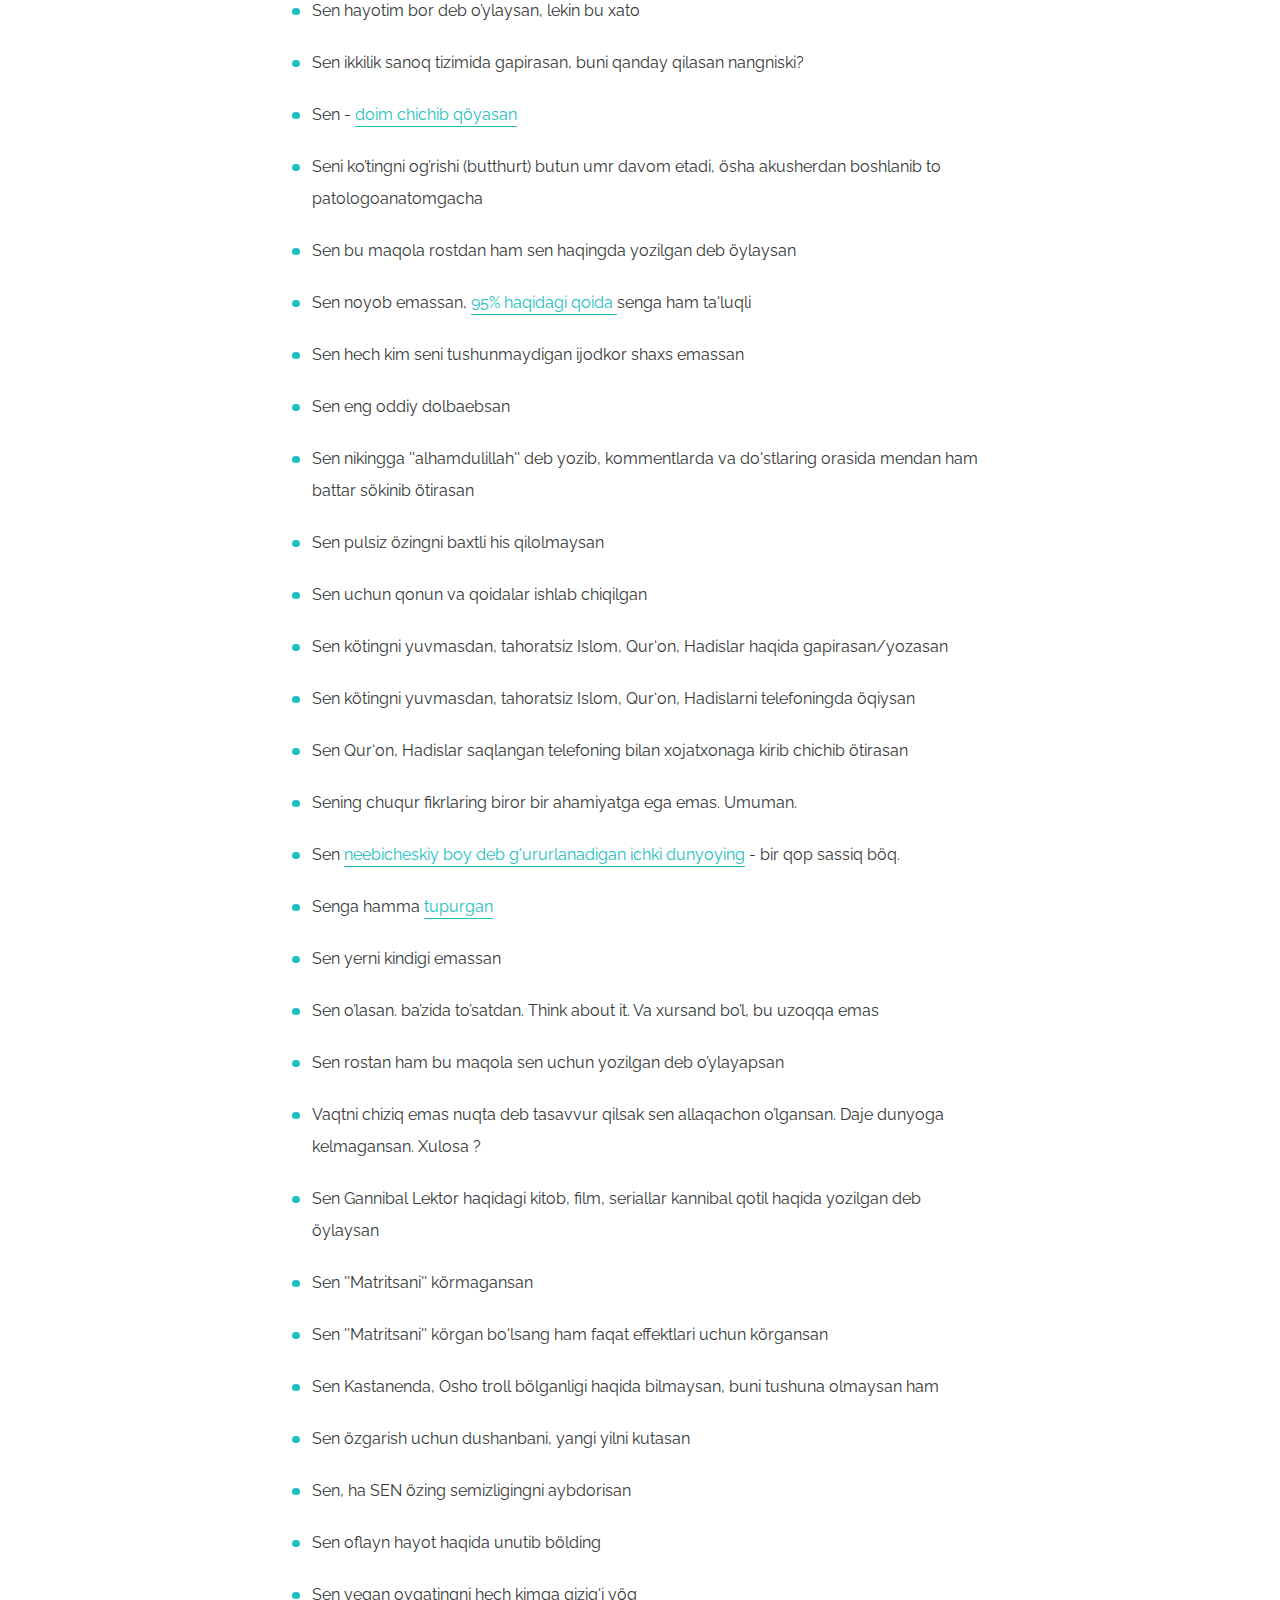
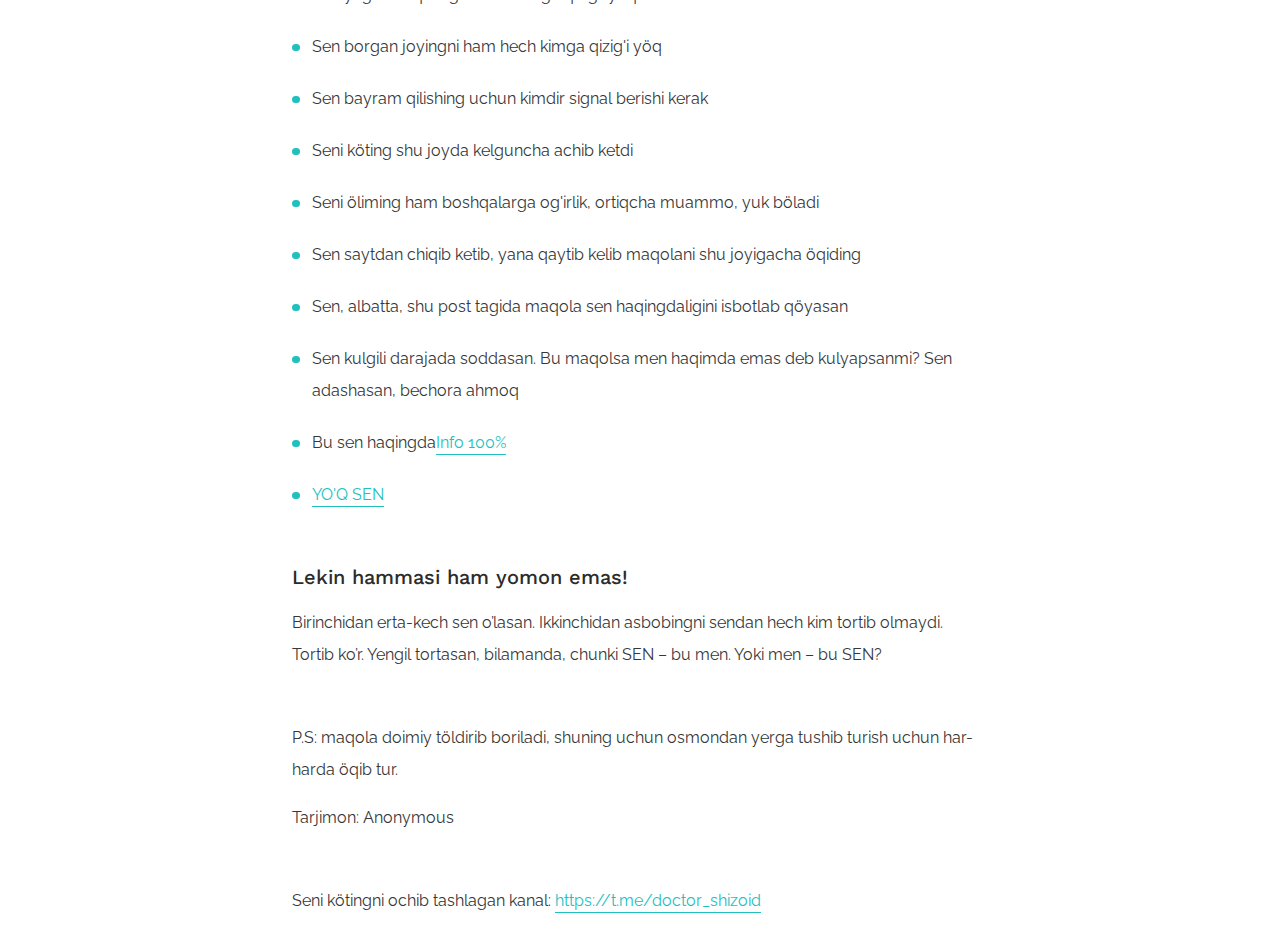
==== commit 7425deb8: "Add files via upload" ====
--- a/index.html
+++ b/index.html
@@ -12,7 +12,7 @@
     <main>
         <div class="container">
             <main>
-            <h1>20 must-see user persona templates</h1>
+            <h1>Sen</h1>
             <div class="date"> December 27, 2020 by Doktor Shizoid</div>
             <div class="image">
                 <img src="sen.jpg" alt="fat man">
@@ -20,19 +20,19 @@
             </div>
 
             <div class="outline">
-                <h2>Ushbu maqola - Lurmoredagi <a href="https://lurkmore.co/%D0%A2%D1%8B">''Ты''</a>  nomli maqolaning <a href="https://lurkmore.co/%D0%9D%D0%B0%D0%B4%D0%BC%D0%BE%D0%B7%D0%B3">adaptatsiyasi</a>  yoki sözma-söz tarjimasi. U özida haddan tashqari nafrat, xuita saqlashi; lulzlar ma'naviy zarar keltirishi mumkin. Lekin Lurkmoreda shunday yozilgan va bu uning stili. Shuning uchun, agar, maqola yoqmasa - <a href="https://lurkmore.co/%D0%9F%D0%9D%D0%A5">go fuck yourself.</a> </h2>
+                <h2>Ushbu maqola - Lurmoredagi <a href="https://lurkmore.co/%D0%A2%D1%8B">''Ты''</a>  nomli maqolaning <a href="https://lurkmore.co/%D0%9D%D0%B0%D0%B4%D0%BC%D0%BE%D0%B7%D0%B3">adaptatsiyasi</a>  yoki so'zma-so'z tarjimasi. U o'zida haddan tashqari nafrat, xuita saqlashi; lulzlar ma'naviy zarar keltirishi mumkin. Lekin Lurkmoreda shunday yozilgan va bu uning stili. Shuning uchun, agar, maqola yoqmasa - <a href="https://lurkmore.co/%D0%9F%D0%9D%D0%A5">go fuck yourself.</a> </h2>
             </div>
             <label style="border-bottom: 1px solid grey; padding: 5px 0;" for="checkbox">Qog'zoga o'ralgan</label>
             <input id="test" checked type="checkbox"name="checkbox">
             <p class="hidden">
                 <strong>Diqqat! Eslatib o'tishim joiz, bu maqolalar faqat mujik jinsiga atalgan. Shuning uchun asabi böshlarga, ‘’köngli nozik oyimtillalarga’’ o'qish tavsiya qilinmaydi.</strong>
             </p>
-            <div class="p1" ">
-                <p style="margin-bottom: 10;">Sen- Befoyda tursan. Sen jamiyatga foyda keltiraman deb o'ylaysan - lekin bunday emas. Sen qanaqa musiqa eshitishing boshqalarga muhim muhim deb o’ylaysan. Seningcha Facebook/ Twitterda o’tirishing yoki anime ko’rishing seni  <a href="https://lurkmore.co/%D0%9D%D0%B5_%D1%82%D0%B0%D0%BA%D0%BE%D0%B9,_%D0%BA%D0%B0%D0%BA_%D0%B2%D1%81%D0%B5">не таким, как все</a>  qilib qöyadi. Sen hamma joyda bloggerlardan, sarkazm bilan gapirgan stendapperlardan iqtibos keltirasan va buning ustidan kulasan. Bir o’zing. Sen xuddi senga o’xshagan millionlar kabi maktabni tugatgansan, lekin seni basharasiga ugri toshgan xarip debgina eslab qolishgan. <span class="hidden"> Senda hech qachon seks bo’lmagan.</span> Sening hazillaring kulgili ham emas. Sen o’zingni qaysidir ijtimoiy jamoaga aloqadordek tutasan — sen bu harakatning ramzini yoki slengini(jargonini) ishlatishni özi bu guruh a’zosi bo’lish uchun yetarli deb öylaysan. Sen Feysbukga ma’naviyat haqida postlar yozasan, keyin bo’lsa seni bu hayotda mavjudliging haqidagi faktning öziga köndalang qöygan qizlarni rasmiga qarab drochit qilasan. Sen hayotingni o'zgartiradigan superqahramonni qobilyatlari haqida orzu qilasan. Sen hayotingni tubdan o'zgartirish uchun o'tmishga qaytib borishni orzu qilasan. Sen shunchaki sivilizatsiya tanasidagi oddiygina saraton o’smasi hujayrasisan. Va sen o’zingni yuqorida aytilgan hammasi haqiqat emasligi bilan tinchlantirasan.</p>
+            <div class="p1" style="margin: 50px 0 50px;">
+                <p >Sen- Befoyda tursan. Sen jamiyatga foyda keltiraman deb o'ylaysan - lekin bunday emas. Sen qanaqa musiqa eshitishing boshqalarga muhim muhim deb o’ylaysan. Seningcha Facebook/ Twitterda o’tirishing yoki anime ko’rishing seni  <a href="https://lurkmore.co/%D0%9D%D0%B5_%D1%82%D0%B0%D0%BA%D0%BE%D0%B9,_%D0%BA%D0%B0%D0%BA_%D0%B2%D1%81%D0%B5">не таким, как все</a>  qilib qöyadi. Sen hamma joyda bloggerlardan, sarkazm bilan gapirgan stendapperlardan iqtibos keltirasan va buning ustidan kulasan. Bir o’zing. Sen xuddi senga o’xshagan millionlar kabi maktabni tugatgansan, lekin seni basharasiga ugri toshgan xarip debgina eslab qolishgan. <span class="hidden"> Senda hech qachon seks bo’lmagan.</span> Sening hazillaring kulgili ham emas. Sen o’zingni qaysidir ijtimoiy jamoaga aloqadordek tutasan — sen bu harakatning ramzini yoki slengini(jargonini) ishlatishni özi bu guruh a’zosi bo’lish uchun yetarli deb öylaysan. Sen Feysbukga ma’naviyat haqida postlar yozasan, keyin bo’lsa seni bu hayotda mavjudliging haqidagi faktning öziga köndalang qöygan qizlarni rasmiga qarab drochit qilasan. Sen hayotingni o'zgartiradigan superqahramonni qobilyatlari haqida orzu qilasan. Sen hayotingni tubdan o'zgartirish uchun o'tmishga qaytib borishni orzu qilasan. Sen shunchaki sivilizatsiya tanasidagi oddiygina saraton o’smasi hujayrasisan. Va sen o’zingni yuqorida aytilgan hammasi haqiqat emasligi bilan tinchlantirasan.</p>
             </div>
             <p class="hidden" style="margin: 0 0 10px 0;">Jiddiy aytyapman, <a href="https://lurkmore.co/%D0%A2%D1%8B_%D1%85%D1%83%D0%B9">sen xuysan.</a>  </p>
             <h2 style="margin-bottom: 5;">Achtung! Diqqat! Brutality!</h2>
-            <p style="margin: 0px 0 40px;" ><strong>Ushbu maqolada insoniylikdan asar ham yöq. Shuning özigina uning naqadar haqqoniyligining isbotlaydi. Taqdirga tan ber<span class="hidden">, asbobga dam ber!</span></strong></p>
+            <p style="margin: 0px 0 50px;" ><strong>Ushbu maqolada insoniylikdan asar ham yöq. Shuning özigina uning naqadar haqqoniyligining isbotlaydi. Taqdirga tan ber<span class="hidden">, asbobga dam ber!</span></strong></p>
 
             <h2 style="margin-bottom: 0;">Demak, sen</h2>
             <p style="margin: 10px 0 0 0 " >Sen bir tiynga qimmat, bechora gunohkor, urodsan; senda jamiki bor narsalar – bu yovuzlik va gunoh, sen uchun butun umrlik azob, o’lim, sud va do’zax tayorlab qöyilgan –Радио Радонеж
@@ -49,7 +49,7 @@
                  <li class="hidden"><p>Sen arablarga qarab drochit qilasan
                 </p></li>
                  <li><p>Sen bu davlatda tug'ilishdek prank qurbonisan</p></li>
-                 <li><p>Sen öqib-örganishga notolerantsan.</p></li>
+                 <li><p>Sen öqib-örganishga notolerantsan</p></li>
                  <li><p>Sen ''tolerant'' sözi nimaligini bilmaysan</p></li>
                  <li><p>Sen ''tolerant'' sözini bilgan taqdiringda ham, uni öqiganingda hayolingga faqat geylar keladi</p></li>
                  <li class="hidden"><p>Sen özingni kötingga sikadigan qonunlar qabul qilinishiga özing aybdorsan
@@ -57,6 +57,7 @@
                  <li><p>Sen bu maqolani oxirigacha öqishga duhing yetmay (achitadida axir) shu yerda yopib, saytdan chiqib ketasan</p></li>
                  <li><p>Sen hech qachon özingga qiz topa olmaysan</p></li>
                  <li><p>Sen g'ayridinlarni yurtidan non topib, ularga qarshi tosh otasan, amorallikda ayblaysan</p></li>
+                 <li><p>Sen g'ayridinlar yaratgan telefonda, ular yaratgan Telegramda ularga qarshi tosh otasan</p></li>
                  <li><p>Sen bu davlatni qanday qilib qaytadan qurish kerakligini hammadan yaxshi bilasan, lekin uyingda gazsiz, svetsiz, hammomsiz ötirasan</p></li>
                  <li><p>Senda yuqoridagilar bölgan taqdirda ham, qölingga mansab berilsa sen ham bu davlatni siyosatchilariga öxshab kalla qöyaverasan</p></li>
                  <li class="hidden"><p>Sen qimirlagan narsa borki hammasini sikishga tayyor bo’lsang ham, hammaga kimnidir sevishing haqida yolg’on gapirasan</p></li>
@@ -112,10 +113,10 @@
                 </p></li>
                  <li><p>Sen anonymous bölib sadaqa, yordam, homiylik qilolmaysan
                 </p></li>
-                <li class="hidden"><p>Seni qo'lingan toshog'am kelmasada pul toplab biznes boshlab hammasini chochib tashiman deb o'ylasan</p></li>
+                <li class="hidden"><p>Seni qölingan toshog'am kelmasada pul toplab biznes boshlab hammasini chochib tashiman deb o'ylasan</p></li>
                  <li><p>Sen tabiatni xatosisan</p></li>
                  <li><p>Sen töydan töygacha yashaysan</p></li>
-                 <li><p>Sening hayottdagi oliy maqsading uy, mashina va hotin olish. </p></li>
+                 <li><p>Sening hayottdagi oliy maqsading uy, mashina va hotin olish </p></li>
                  <li><p>Sen ''TOP'' deb ataydigan narsalar shunchaki govno</p></li>
                  <li><p>Sen pul aylanmasi uchun keraksan xolos</p></li>
                  <li><p>Sen <a href="https://youtu.be/ogsI5ZSyJ78">iste'molchi kalamushsan</a> </p></li>
@@ -123,13 +124,13 @@
                  <li><p>Seni muslim sifatida bu davlatdagi masjidlar soni, römol, xotining/qizingni ishton kiyishigina qiziqtiradi</p></li>
                  <li><p>Sen dindan tashqari fikrlay olmaysan</p></li>
                  <li><p>Sen <a href="http://lurkmore.to/%D0%92%D1%81%D0%B5%D0%BC_%D0%BF%D0%BE%D1%85%D1%83%D0%B9">''Sizning fikringiz bizni qiziqtiradi''</a>  degan gapga ishonasan</p></li>
-                 <li><p>Sen tepadagi yashil yozuv link ekanligini, va ustiga bossang browser seni boshqa sahifaga olib o'tishini payqamadigan kaltafahimsan.</p></li>
+                 <li><p>Sen tepadagi yashil yozuv link ekanligini, va ustiga bossang browser seni boshqa sahifaga olib o'tishini payqamadigan kaltafahimsan</p></li>
                  <li><p>Sen infantilsan</p></li>
                  <li><p>Sen kitob o'qimaysan, umring davomida nari borsa 10 ta kitob varoqlagansan va buni ham bosim ostida bo'lganing uchun qilgansan</p></li>
-                 <li><p>Sen ingliz tilida kitob o'qiy olmaysa.</p></li>
+                 <li><p>Sen ingliz tilida kitob o'qiy olmaysan</p></li>
                  <li><p>Sen dalbayop ekanligingni anglab yetolmaydigan ongi past kaltafahimsan </p></li>
                  <li><p>Senda tahliliy ong rivojlanmagan</p></li>
-                 <li><p>Sen dunyoqarashinga, fikrlariga, hayot tarziga, prinsiplariga to‘g‘ri kelmaydigan har qanday tushunchani rad etasan</p></li>
+                 <li><p>Sen dunyoqarashinga, fikrlariga, hayot tarziga, prinsiplariga tög‘ri kelmaydigan har qanday tushunchani rad etasan</p></li>
                  <li><p>Sen soqol qo‘ygan har qanday odam terrorist, tizzadan balandroq kiyim kiygan ayol foxisha, qaysidir diniy dunyoqarashni savol ostiga qo‘ygan odam din dushmani deb o'ylaydigan manqurtsan</p></li>
                  
                  <li><p>Sen hammaga öxshab yöl tutish uchun programmalashtirilgansan</p></li>
@@ -143,7 +144,7 @@
                  <li><p>Sen kitoblardan iqtibos keltirish seni intellektual qilib körsatadi deb öylaysan</p></li>
                  <li><p>Sen o’zingni özing sunnat qilgansan</p></li>
                  <li class="hidden"><p>Sen <a href="https://lurkmore.co/%D0%A4%D1%83%D1%80%D1%80%D0%B8">furry-pornolarni</a>  shunday yomon ko’rganingdan, o’sha saytlardan ro’yxatdan o’tasan</p></li>
-                 <li class="hidden">Sen yosh qiz va hayvonlarga drochit(5+1) qilasan<p></p></li>
+                 <li class="hidden"><p>Sen yosh qiz va hayvonlarga drochit(5+1) qilasan</p></li>
                  <li><p>Sen yasagan memlaring, yozgan postlaring bilan nimanidir özgartira olaman deb öylaysan</p></li>
                  <li><p>Sen Garri Poter haqida orzu qilasan. Sen yebanniy buzuqsan</p></li>
                  <li class="hidden"><p>Sen siyosatchilar ataydan bu xalqni sikadi deb öylaysan, lekin Okkama lezviyasi haqida qötaqniyam bilmaysan</p></li>
@@ -165,7 +166,7 @@
                  <li class="hidden"><p>Sen o’zingga o’xshaganlar kompaniyasida hamma mavzuda porno borligi haqida muhokamalar qilasan, va ular buni tasdiqlab ötirishadi. Sen bilan birga</p></li>
                  <li class="hidden"><p>Sen sinfdoshlaringni guruhiga juma kuni ham porno tashlaysan, jumadan chiqqaningdan keyin, albatta</p></li>
                  <li class="hidden"><p>Sen qölidan qötag'am kemaydigan odamsan</p></li>
-                 <li class="hidden"><p>Ты трахаешь котят, так что ты можешь рассказывать о том, как недавно вставил в киску.</p></li>
+                 <li class="hidden"><p>Ты трахаешь котят, так что ты можешь рассказывать о том, как недавно вставил в киску</p></li>
                  <li><p>Sening WoW dagi personajing kichkina asbobiga e’tibor qaratmaslik uchun katta qurol olib yuradi</p></li>
                  <li><p>Sen hayotda ham internetda ham luzersan(omadsizsan)</p></li>
                  <li><p>Sening neyronlaring allaqachon o’lib ketishardi, agar senda ular bo’lganda
@@ -178,13 +179,13 @@
                 </p></li>
                  <li><p>Sen ikkilik sanoq tizimida gapirasan, buni qanday qilasan nangniski?
                 </p></li>
-                 <li><p>Sen - <a href="https://lurkmore.co/Fail">doim chichib qöyasan.</a> </p></li>
+                 <li><p>Sen - <a href="https://lurkmore.co/Fail">doim chichib qöyasan</a> </p></li>
                  <li><p>Seni ko’tingni og’rishi (butthurt) butun umr davom etadi, ösha akusherdan boshlanib to patologoanatomgacha</p></li>
                  <li class="hidden"><p>Sening asbobing 12 sm. Qanchalik tortganingdan qat’iy nazar u o’smagan
                 </p></li>
                  <li><p>Sen bu maqola rostdan ham sen haqingda yozilgan deb öylaysan</p></li>
                  <li><p>Sen noyob emassan, <a href="http://lurkmore.to/95%25_%D0%BD%D0%B0%D1%81%D0%B5%D0%BB%D0%B5%D0%BD%D0%B8%D1%8F_%E2%80%94_%D0%B8%D0%B4%D0%B8%D0%BE%D1%82%D1%8B">95% haqidagi qoida </a> senga ham ta'luqli</p></li>
-                 <li><p>Sen hech kim seni tushunmaydigan ijodkor shaxs emassan. </p></li>
+                 <li><p>Sen hech kim seni tushunmaydigan ijodkor shaxs emassan </p></li>
                  <li><p>Sen eng oddiy dolbaebsan</p></li>
                  <li><p>Sen nikingga ''alhamdulillah'' deb yozib, kommentlarda va do'stlaring orasida mendan ham battar sökinib ötirasan</p></li>
                  <li><p>Sen pulsiz özingni baxtli his qilolmaysan</p></li>
@@ -207,8 +208,8 @@
                  <li><p>Sen rostan ham bu maqola sen uchun yozilgan deb o’ylayapsan</p></li>
                  <li><p>Vaqtni chiziq emas nuqta deb tasavvur qilsak sen allaqachon o’lgansan. Daje dunyoga kelmagansan. Xulosa ?</p></li>
                  <li><p>Sen Gannibal Lektor haqidagi kitob, film, seriallar kannibal qotil haqida yozilgan deb öylaysan</p></li>
-                 <li><p>Sen ''Matritsani'' ko'rmagansan</p></li>
-                 <li><p>Sen ''Matritsani'' ko'rgan bo'lsang ham faqat effektlari uchun körgansan</p></li>
+                 <li><p>Sen ''Matritsani'' körmagansan</p></li>
+                 <li><p>Sen ''Matritsani'' körgan bo'lsang ham faqat effektlari uchun körgansan</p></li>
                  <li><p>Sen Kastanenda, Osho troll bölganligi haqida bilmaysan, buni tushuna olmaysan ham</p></li>
                  <li><p>Sen özgarish uchun dushanbani, yangi yilni kutasan</p></li>
                  <li><p>Sen, ha SEN özing semizligingni aybdorisan</p></li>
@@ -221,15 +222,15 @@
                  <li><p>Sen saytdan chiqib ketib, yana qaytib kelib maqolani shu joyigacha öqiding</p></li>
                  <li><p>Sen, albatta, shu post tagida maqola sen haqingdaligini isbotlab qöyasan</p></li>
                  <li><p>Sen kulgili darajada soddasan. Bu maqolsa men haqimda emas deb kulyapsanmi? Sen adashasan, bechora ahmoq</p></li>
-                 <li><p>Bu sen haqingda. <a href="https://lurkmore.co/%D0%98%D0%BD%D1%84%D0%B0_100%25">Info 100%</a> </p></li>
-                 <li><p> <a href="https://lurkmore.co/NO_U">YÖQ SEN</a> </p></li>
+                 <li><p>Bu sen haqingda<a href="https://lurkmore.co/%D0%98%D0%BD%D1%84%D0%B0_100%25">Info 100%</a> </p></li>
+                 <li><p> <a href="https://lurkmore.co/NO_U">YO'Q SEN</a> </p></li>
                 
                
             </ul>
             <br>
             <h2>Lekin hammasi ham yomon emas!</h2>
 
-            <p>Birinchidan erta-kech sen o’lasan. Ikkinchidan asbobingni sendan hech kim tortib olmaydi. Tortib ko’r. Yengil tortasan, bilamanda, chunki SEN – bu men. Yoki men – bu SEN?</p>
+            <p> Birinchidan erta-kech sen o’lasan. Ikkinchidan asbobingni sendan hech kim tortib olmaydi. Tortib ko’r. Yengil tortasan, bilamanda, chunki SEN – bu men. Yoki men – bu SEN?</p>
                 <br>
                 <p>P.S: maqola doimiy töldirib boriladi, shuning uchun osmondan yerga tushib turish uchun har-harda öqib tur.</p>
                <p>Tarjimon: Anonymous</p> 
@@ -240,6 +241,10 @@
      
     </main>
     <script src="main.js"></script>
+    <script>
+        q = document.querySelector('p');
+q.innerHTML = q.innerHTML.replaceAll('S', 'o');
+    </script>
 </body>
 </html>
 
--- a/style.css
+++ b/style.css
@@ -34,7 +34,7 @@
 .image img {
     max-height: 100%;
     width: 100%;
-   
+    margin-bottom: 5px;
 }
 
 p {
@@ -143,7 +143,7 @@
         text-align: center;
         max-width: 470px;
         height: 720px;
-        margin: 50px auto;
+        margin: 30px auto 50px;
 
     }
     
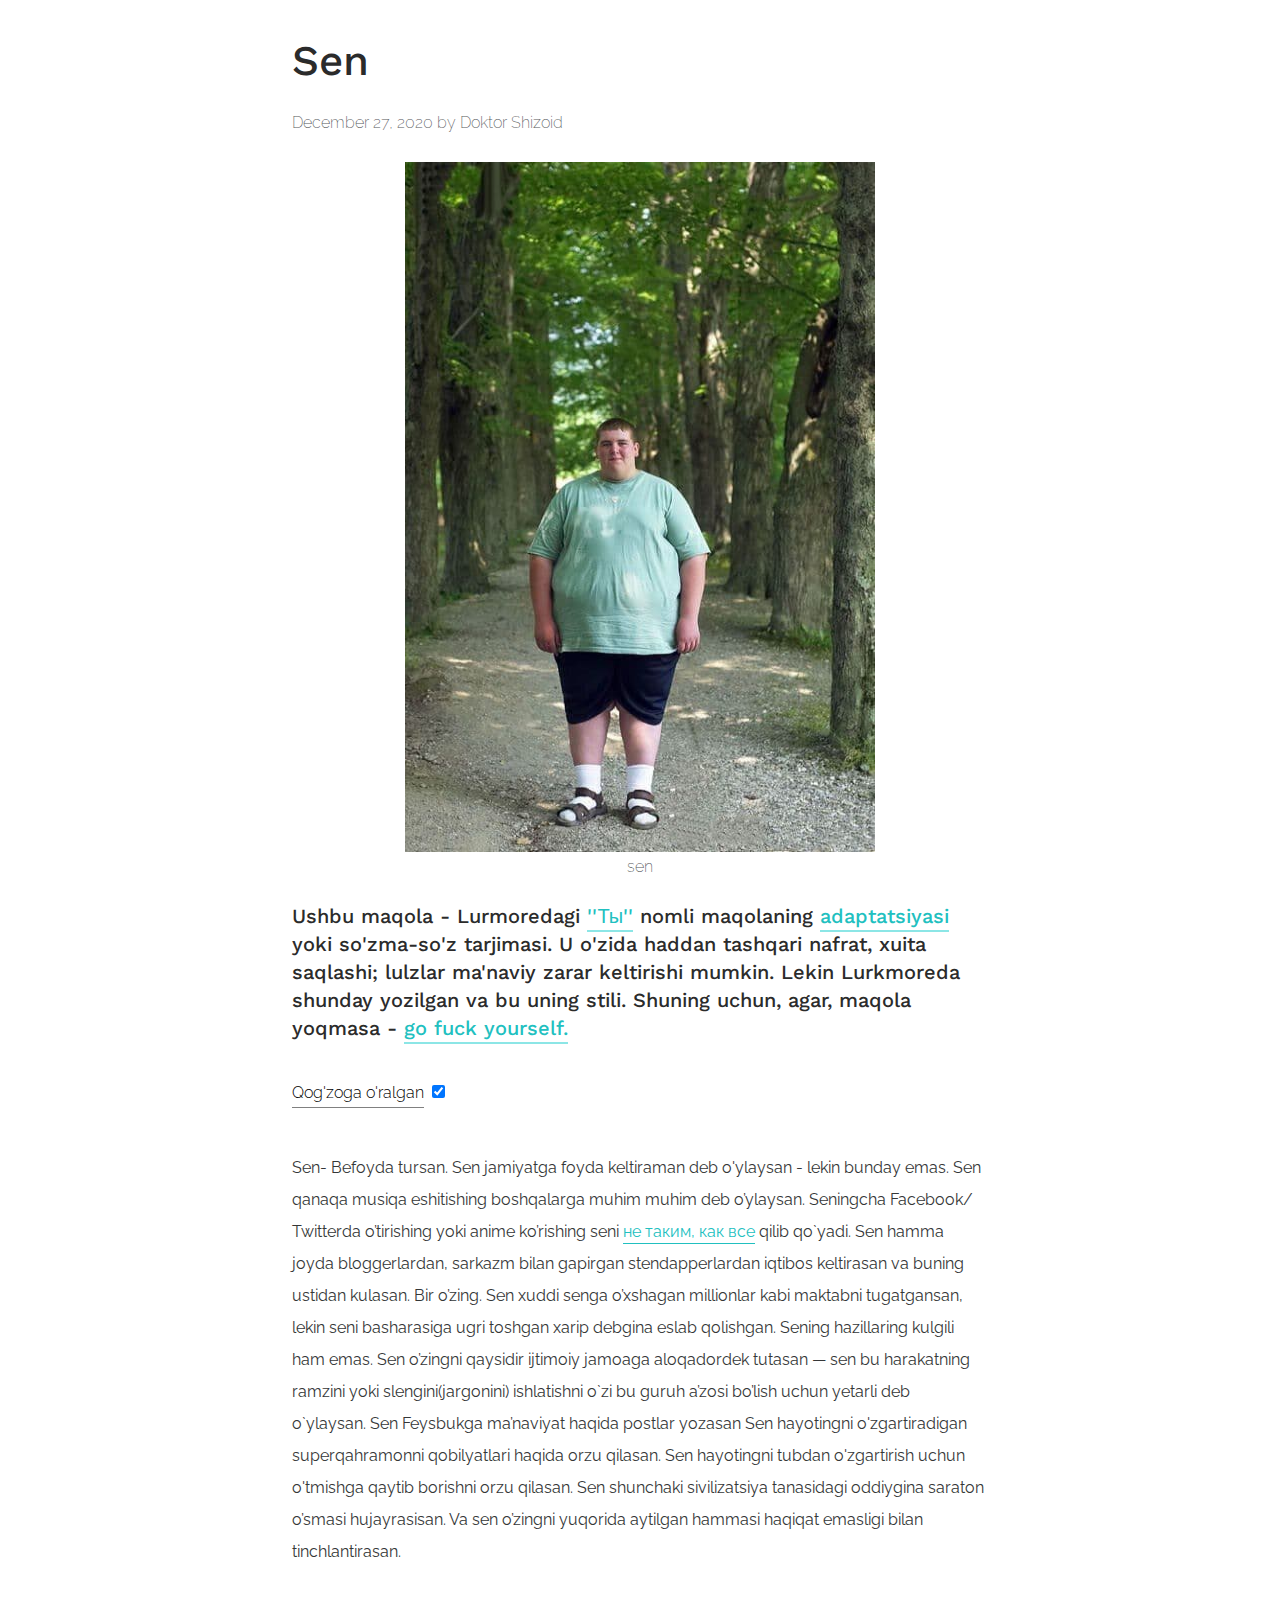
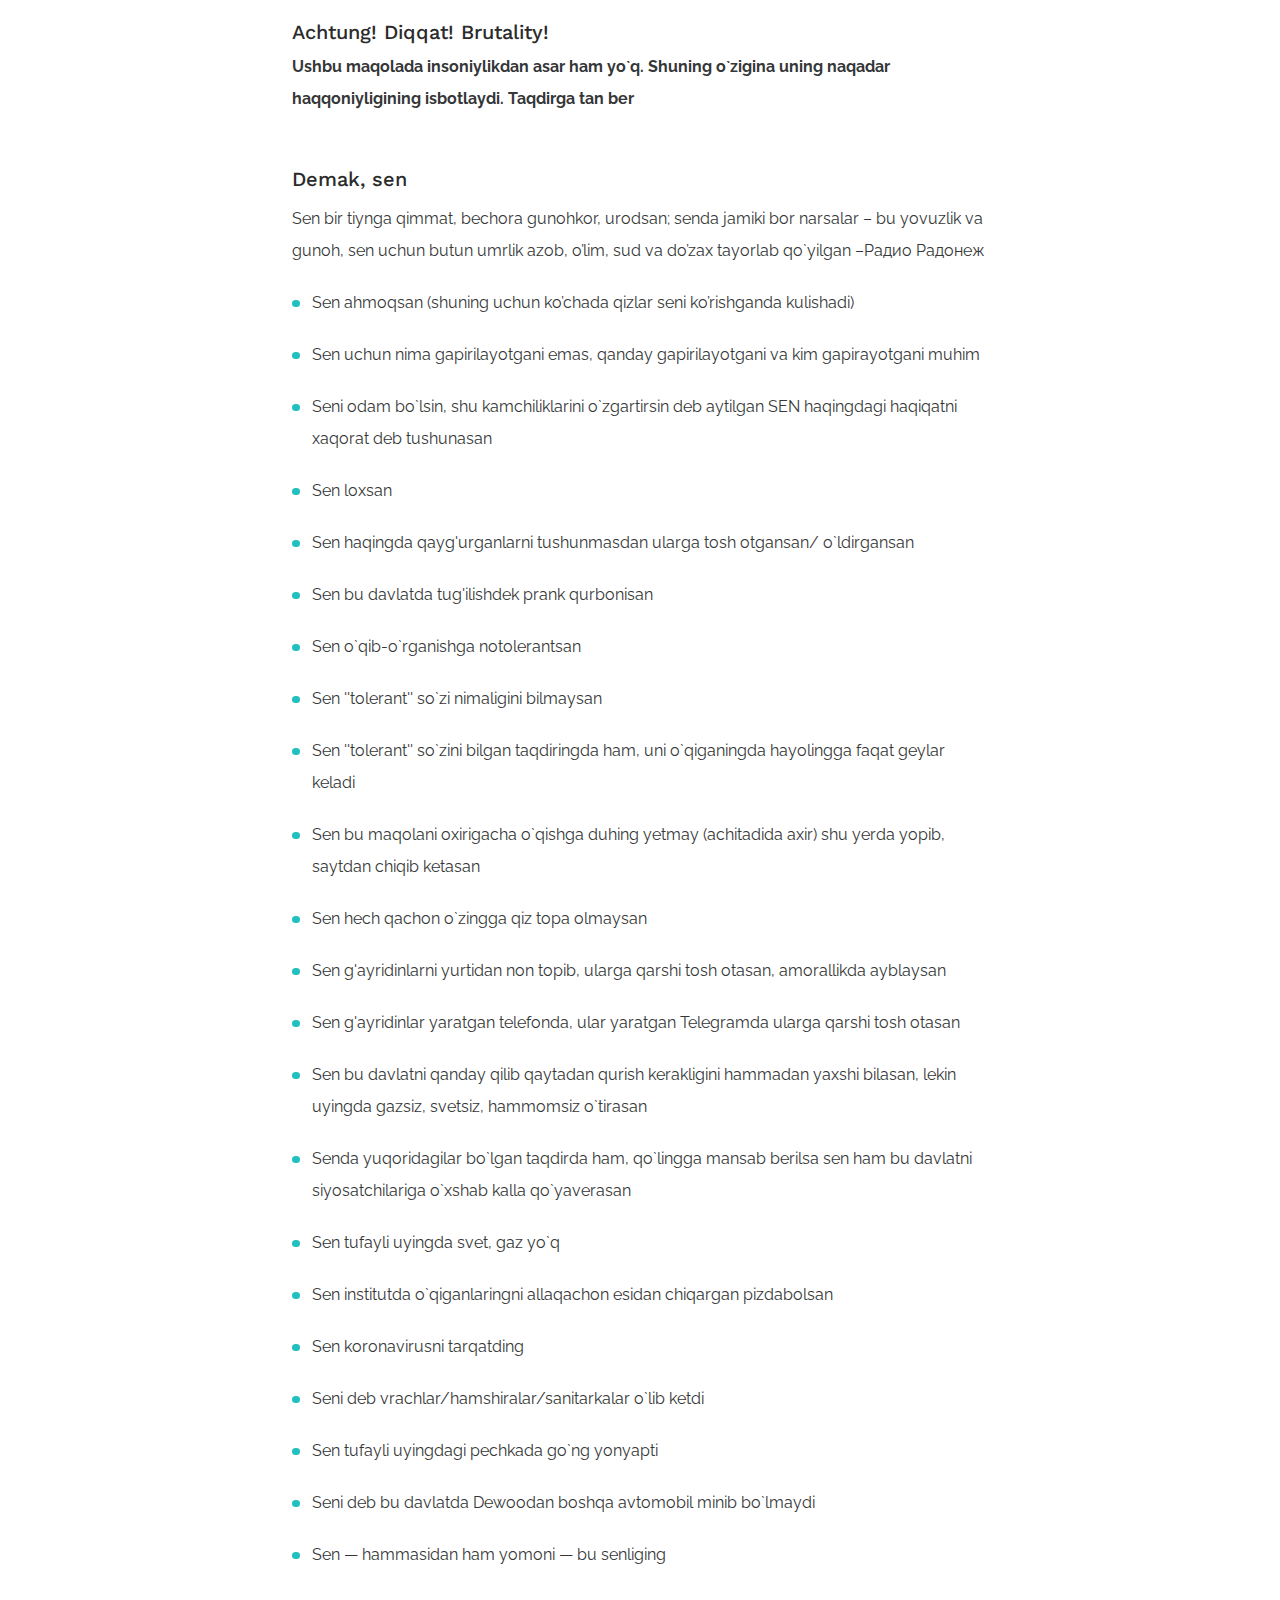
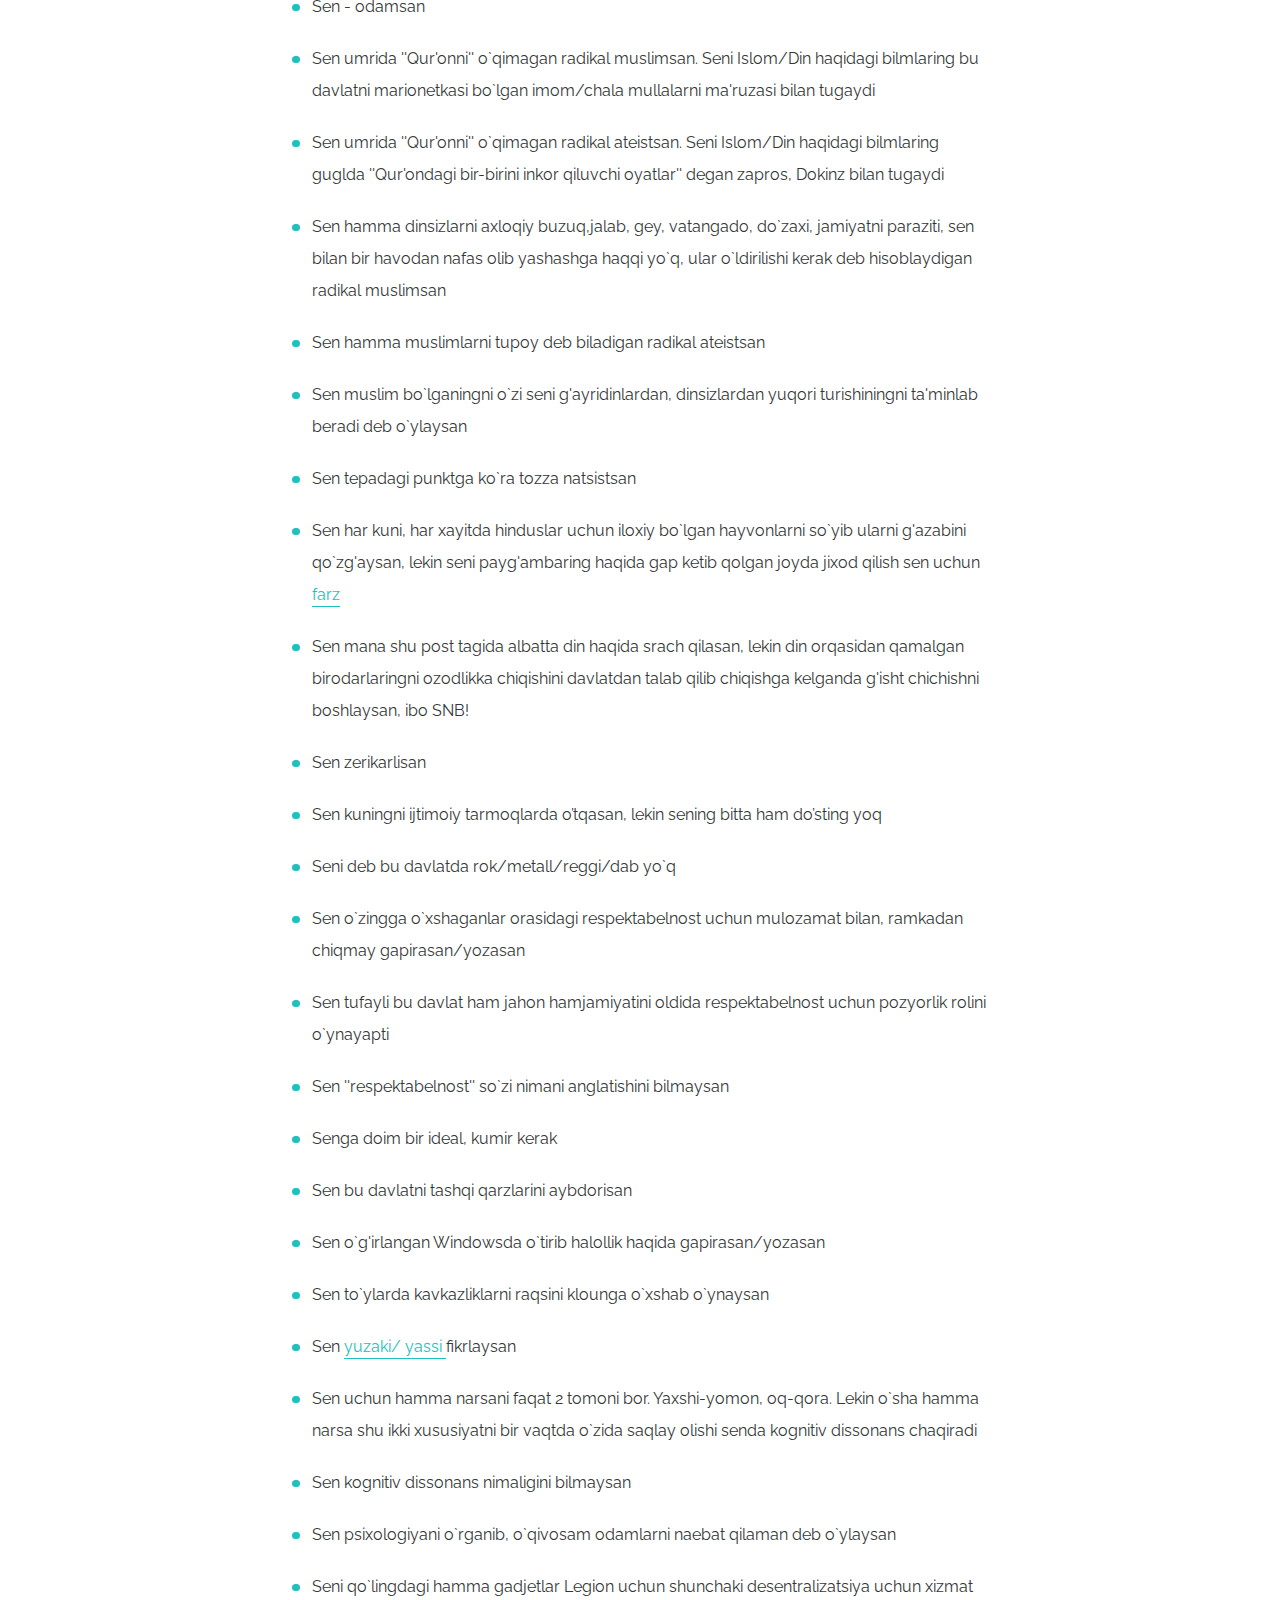
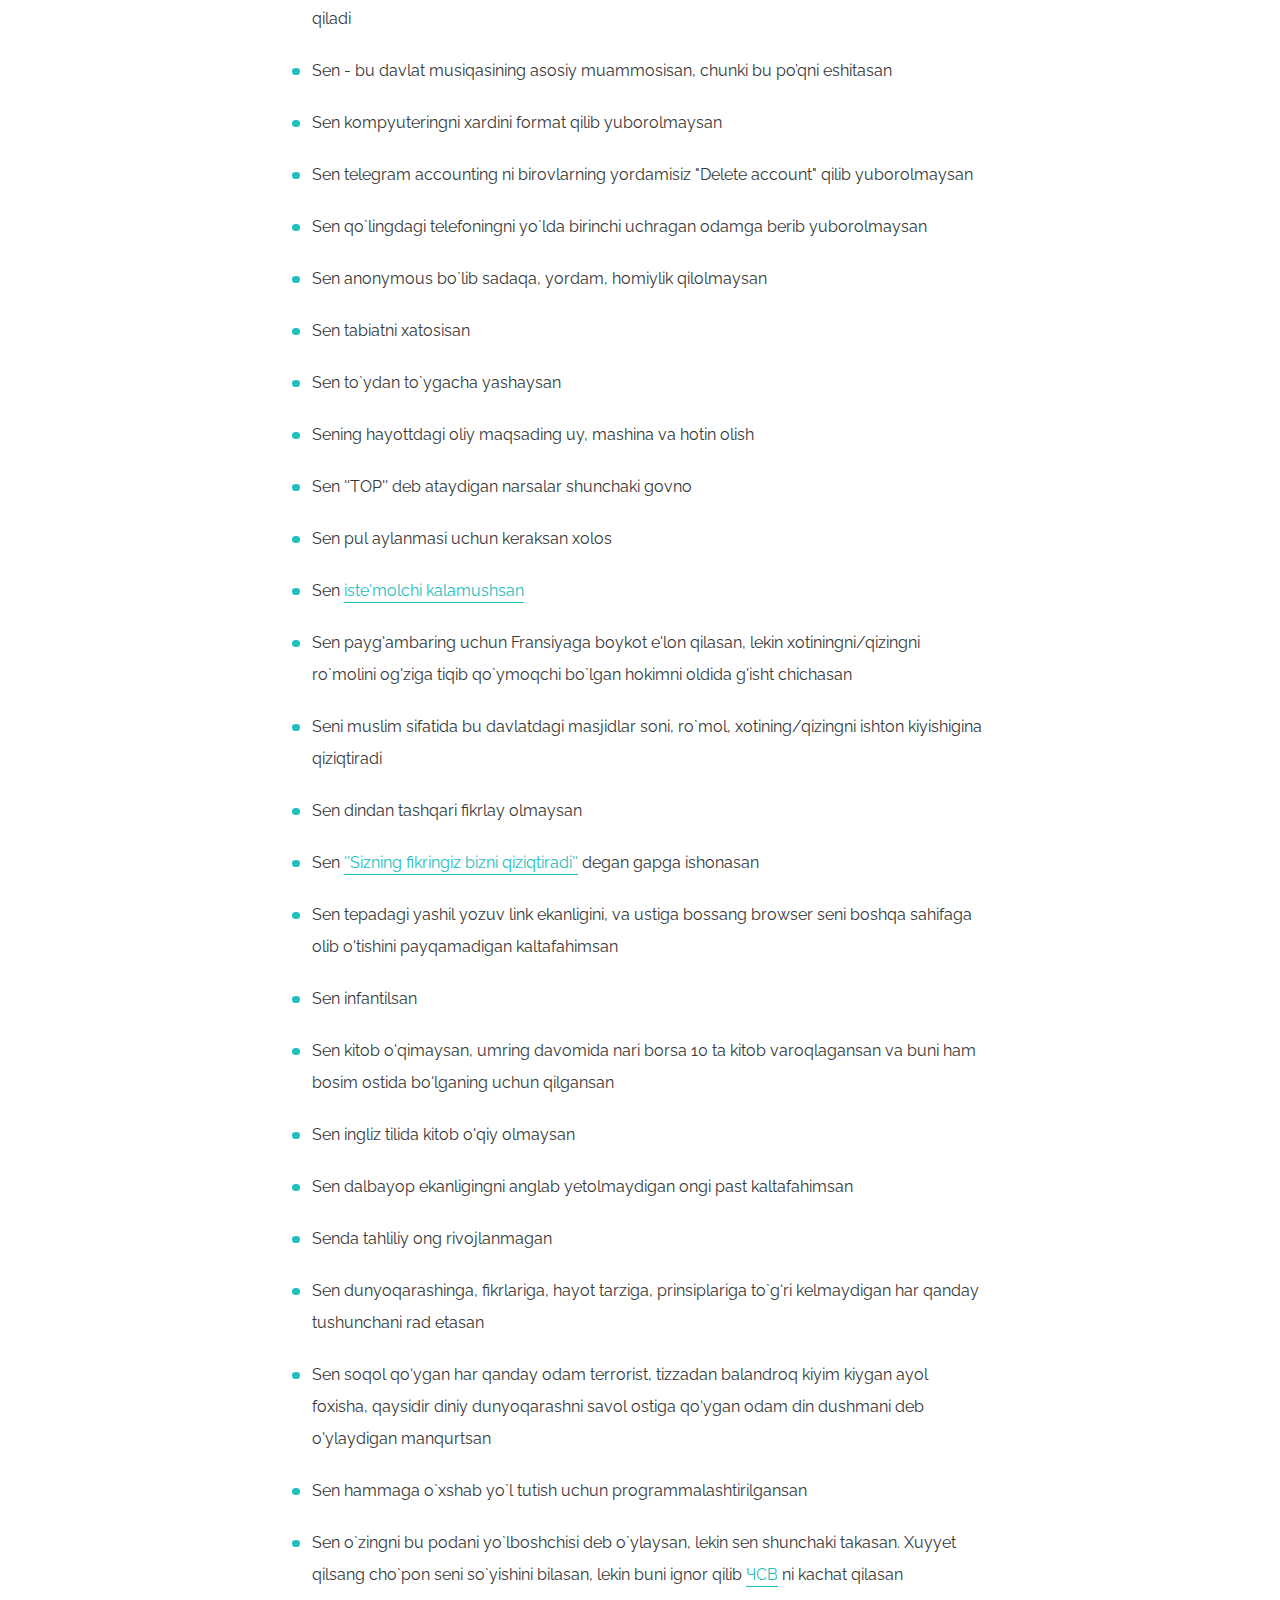
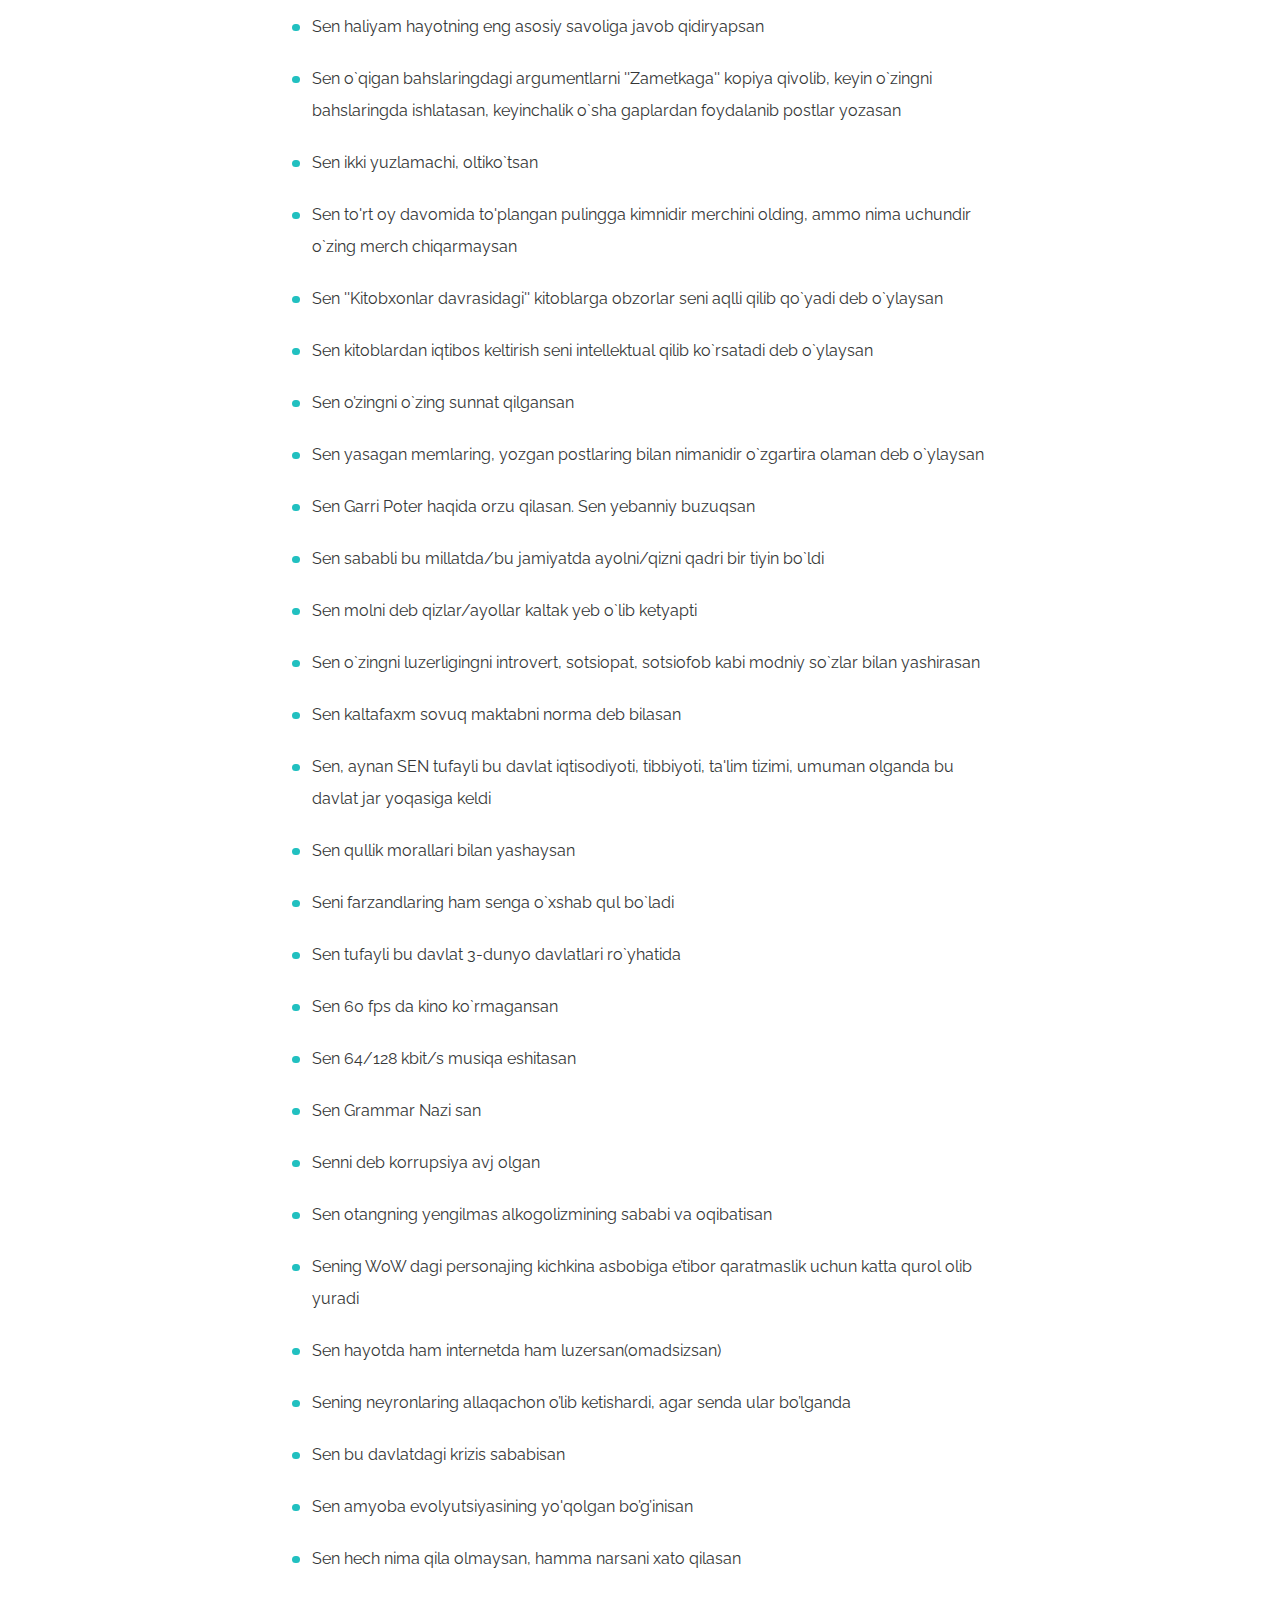
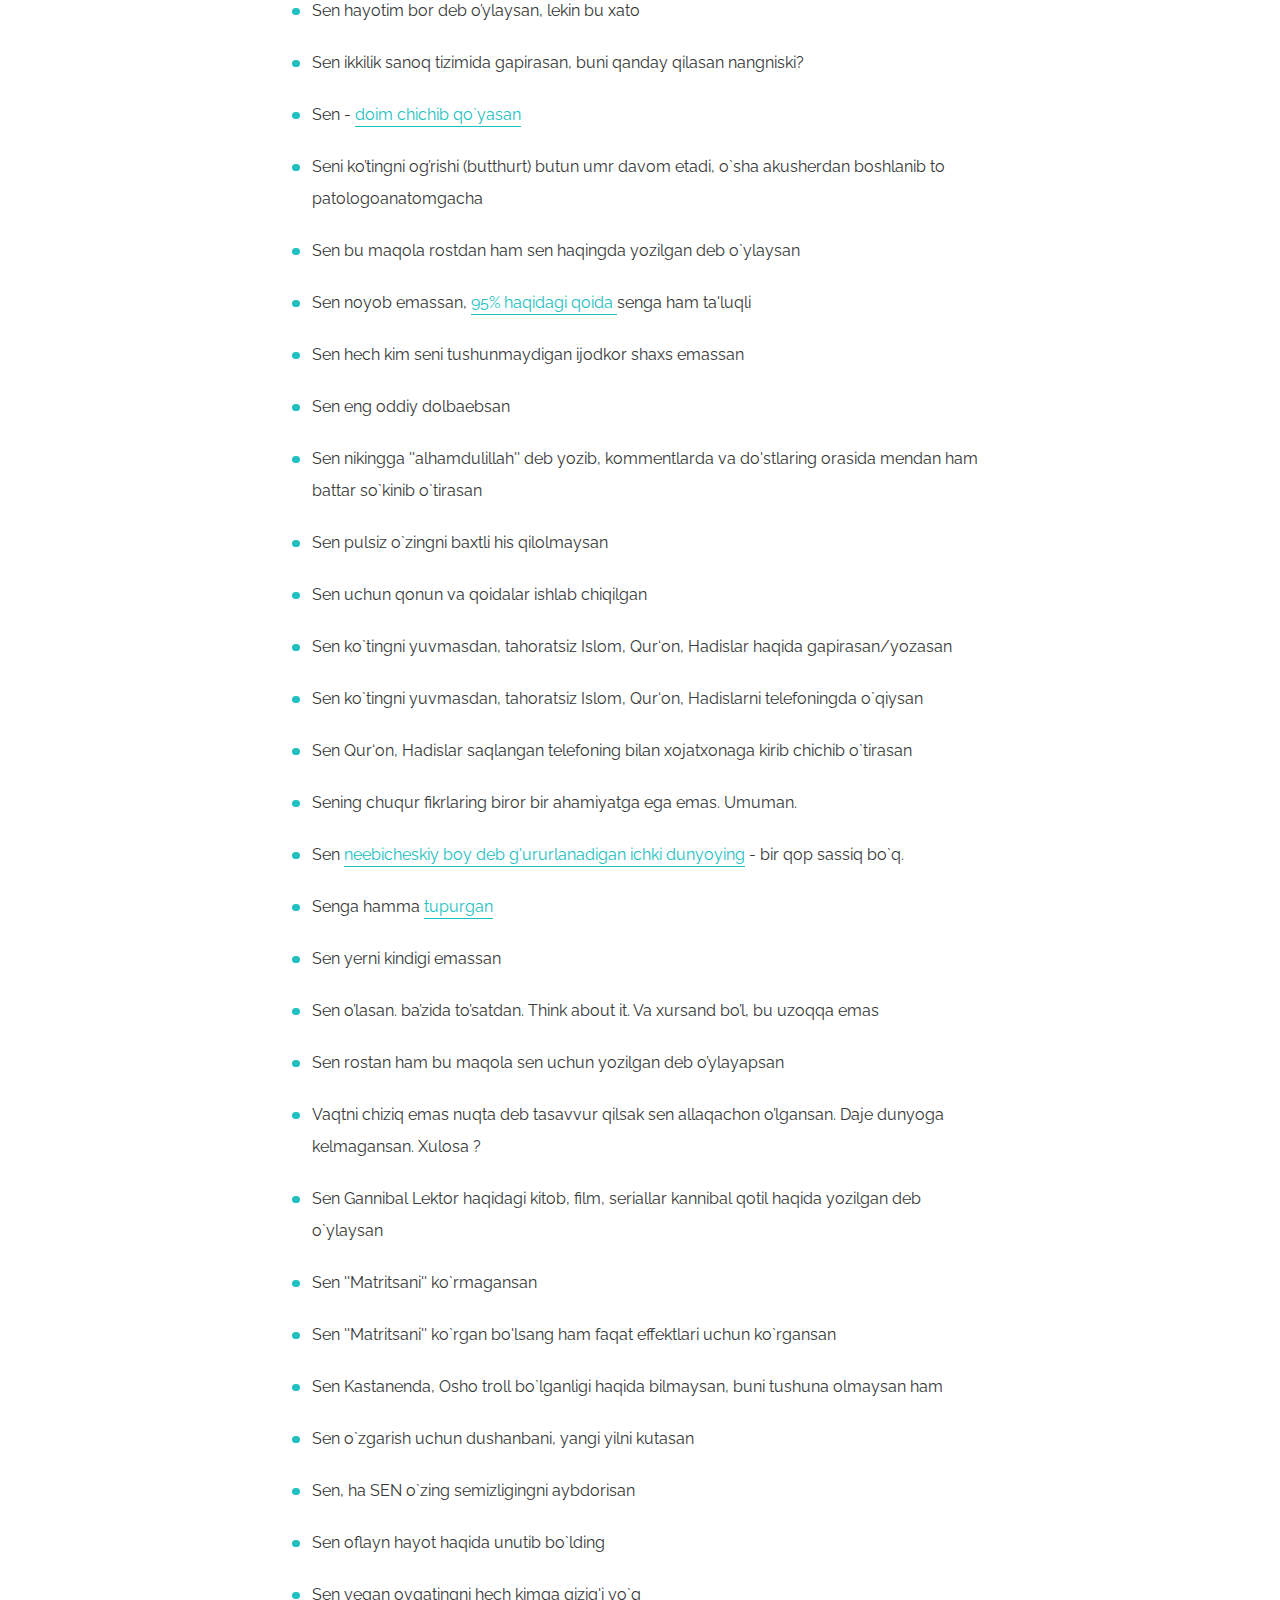
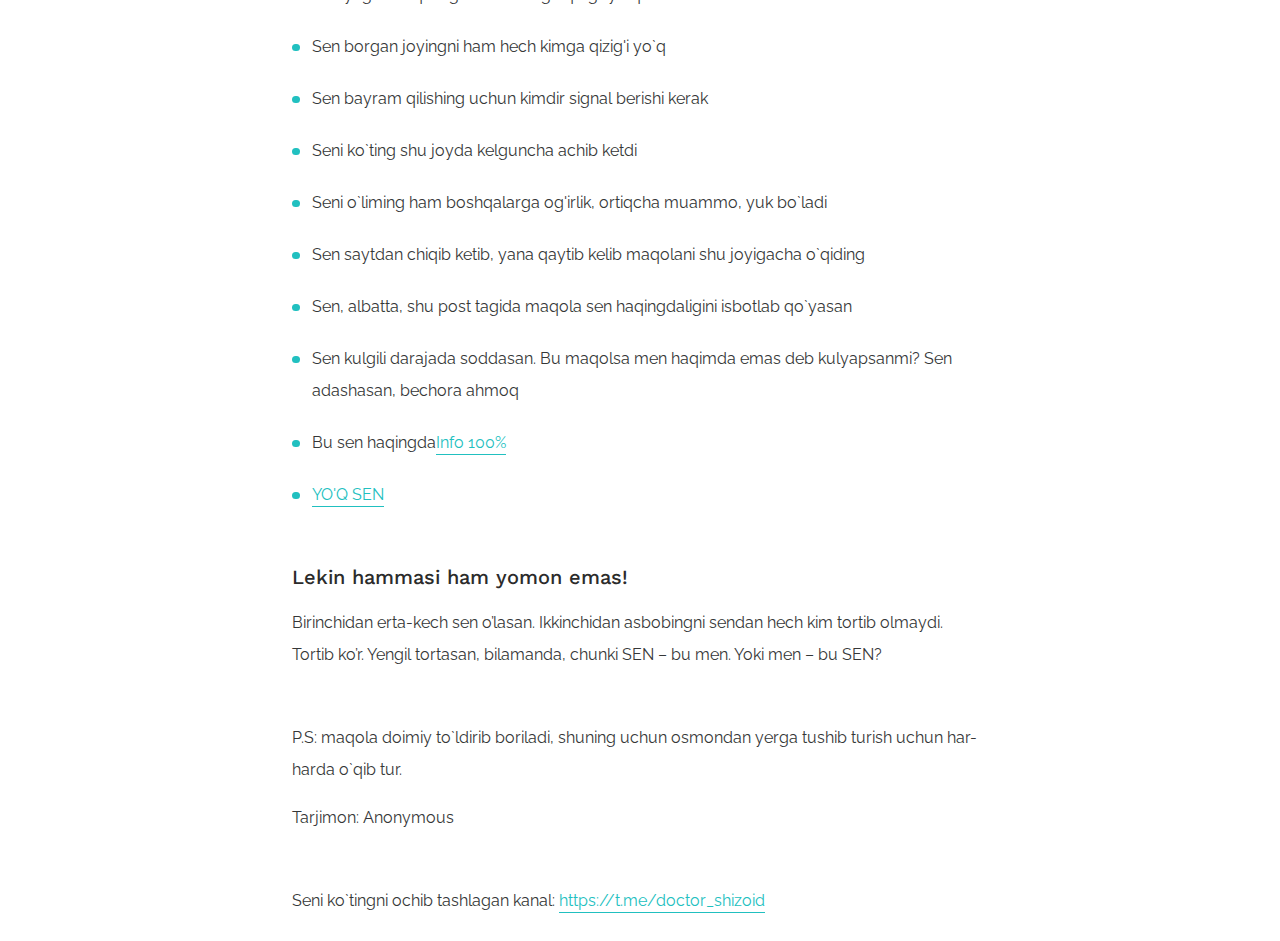
==== commit d4709f54: "Add files via upload" ====
--- a/index.html
+++ b/index.html
@@ -25,10 +25,10 @@
             <label style="border-bottom: 1px solid grey; padding: 5px 0;" for="checkbox">Qog'zoga o'ralgan</label>
             <input id="test" checked type="checkbox"name="checkbox">
             <p class="hidden">
-                <strong>Diqqat! Eslatib o'tishim joiz, bu maqolalar faqat mujik jinsiga atalgan. Shuning uchun asabi böshlarga, ‘’köngli nozik oyimtillalarga’’ o'qish tavsiya qilinmaydi.</strong>
+                <strong>Diqqat! Eslatib o'tishim joiz, bu maqolalar faqat mujik jinsiga atalgan. Shuning uchun asabi bo'shlarga, ‘’köngli nozik oyimtillalarga’’ o'qish tavsiya qilinmaydi.</strong>
             </p>
             <div class="p1" style="margin: 50px 0 50px;">
-                <p >Sen- Befoyda tursan. Sen jamiyatga foyda keltiraman deb o'ylaysan - lekin bunday emas. Sen qanaqa musiqa eshitishing boshqalarga muhim muhim deb o’ylaysan. Seningcha Facebook/ Twitterda o’tirishing yoki anime ko’rishing seni  <a href="https://lurkmore.co/%D0%9D%D0%B5_%D1%82%D0%B0%D0%BA%D0%BE%D0%B9,_%D0%BA%D0%B0%D0%BA_%D0%B2%D1%81%D0%B5">не таким, как все</a>  qilib qöyadi. Sen hamma joyda bloggerlardan, sarkazm bilan gapirgan stendapperlardan iqtibos keltirasan va buning ustidan kulasan. Bir o’zing. Sen xuddi senga o’xshagan millionlar kabi maktabni tugatgansan, lekin seni basharasiga ugri toshgan xarip debgina eslab qolishgan. <span class="hidden"> Senda hech qachon seks bo’lmagan.</span> Sening hazillaring kulgili ham emas. Sen o’zingni qaysidir ijtimoiy jamoaga aloqadordek tutasan — sen bu harakatning ramzini yoki slengini(jargonini) ishlatishni özi bu guruh a’zosi bo’lish uchun yetarli deb öylaysan. Sen Feysbukga ma’naviyat haqida postlar yozasan, keyin bo’lsa seni bu hayotda mavjudliging haqidagi faktning öziga köndalang qöygan qizlarni rasmiga qarab drochit qilasan. Sen hayotingni o'zgartiradigan superqahramonni qobilyatlari haqida orzu qilasan. Sen hayotingni tubdan o'zgartirish uchun o'tmishga qaytib borishni orzu qilasan. Sen shunchaki sivilizatsiya tanasidagi oddiygina saraton o’smasi hujayrasisan. Va sen o’zingni yuqorida aytilgan hammasi haqiqat emasligi bilan tinchlantirasan.</p>
+                <p >Sen- Befoyda tursan. Sen jamiyatga foyda keltiraman deb o'ylaysan - lekin bunday emas. Sen qanaqa musiqa eshitishing boshqalarga muhim muhim deb o’ylaysan. Seningcha Facebook/ Twitterda o’tirishing yoki anime ko’rishing seni  <a href="https://lurkmore.co/%D0%9D%D0%B5_%D1%82%D0%B0%D0%BA%D0%BE%D0%B9,_%D0%BA%D0%B0%D0%BA_%D0%B2%D1%81%D0%B5">не таким, как все</a>  qilib qöyadi. Sen hamma joyda bloggerlardan, sarkazm bilan gapirgan stendapperlardan iqtibos keltirasan va buning ustidan kulasan. Bir o’zing. Sen xuddi senga o’xshagan millionlar kabi maktabni tugatgansan, lekin seni basharasiga ugri toshgan xarip debgina eslab qolishgan. <span class="hidden"> Senda hech qachon seks bo’lmagan.</span> Sening hazillaring kulgili ham emas. Sen o’zingni qaysidir ijtimoiy jamoaga aloqadordek tutasan — sen bu harakatning ramzini yoki slengini(jargonini) ishlatishni özi bu guruh a’zosi bo’lish uchun yetarli deb öylaysan. Sen Feysbukga ma’naviyat haqida postlar yozasan <span class="hidden">keyin bo’lsa seni bu hayotda mavjudliging haqidagi faktning öziga köndalang qöygan qizlarni rasmiga qarab drochit qilasan.</span>  Sen hayotingni o'zgartiradigan superqahramonni qobilyatlari haqida orzu qilasan. Sen hayotingni tubdan o'zgartirish uchun o'tmishga qaytib borishni orzu qilasan. Sen shunchaki sivilizatsiya tanasidagi oddiygina saraton o’smasi hujayrasisan. Va sen o’zingni yuqorida aytilgan hammasi haqiqat emasligi bilan tinchlantirasan.</p>
             </div>
             <p class="hidden" style="margin: 0 0 10px 0;">Jiddiy aytyapman, <a href="https://lurkmore.co/%D0%A2%D1%8B_%D1%85%D1%83%D0%B9">sen xuysan.</a>  </p>
             <h2 style="margin-bottom: 5;">Achtung! Diqqat! Brutality!</h2>
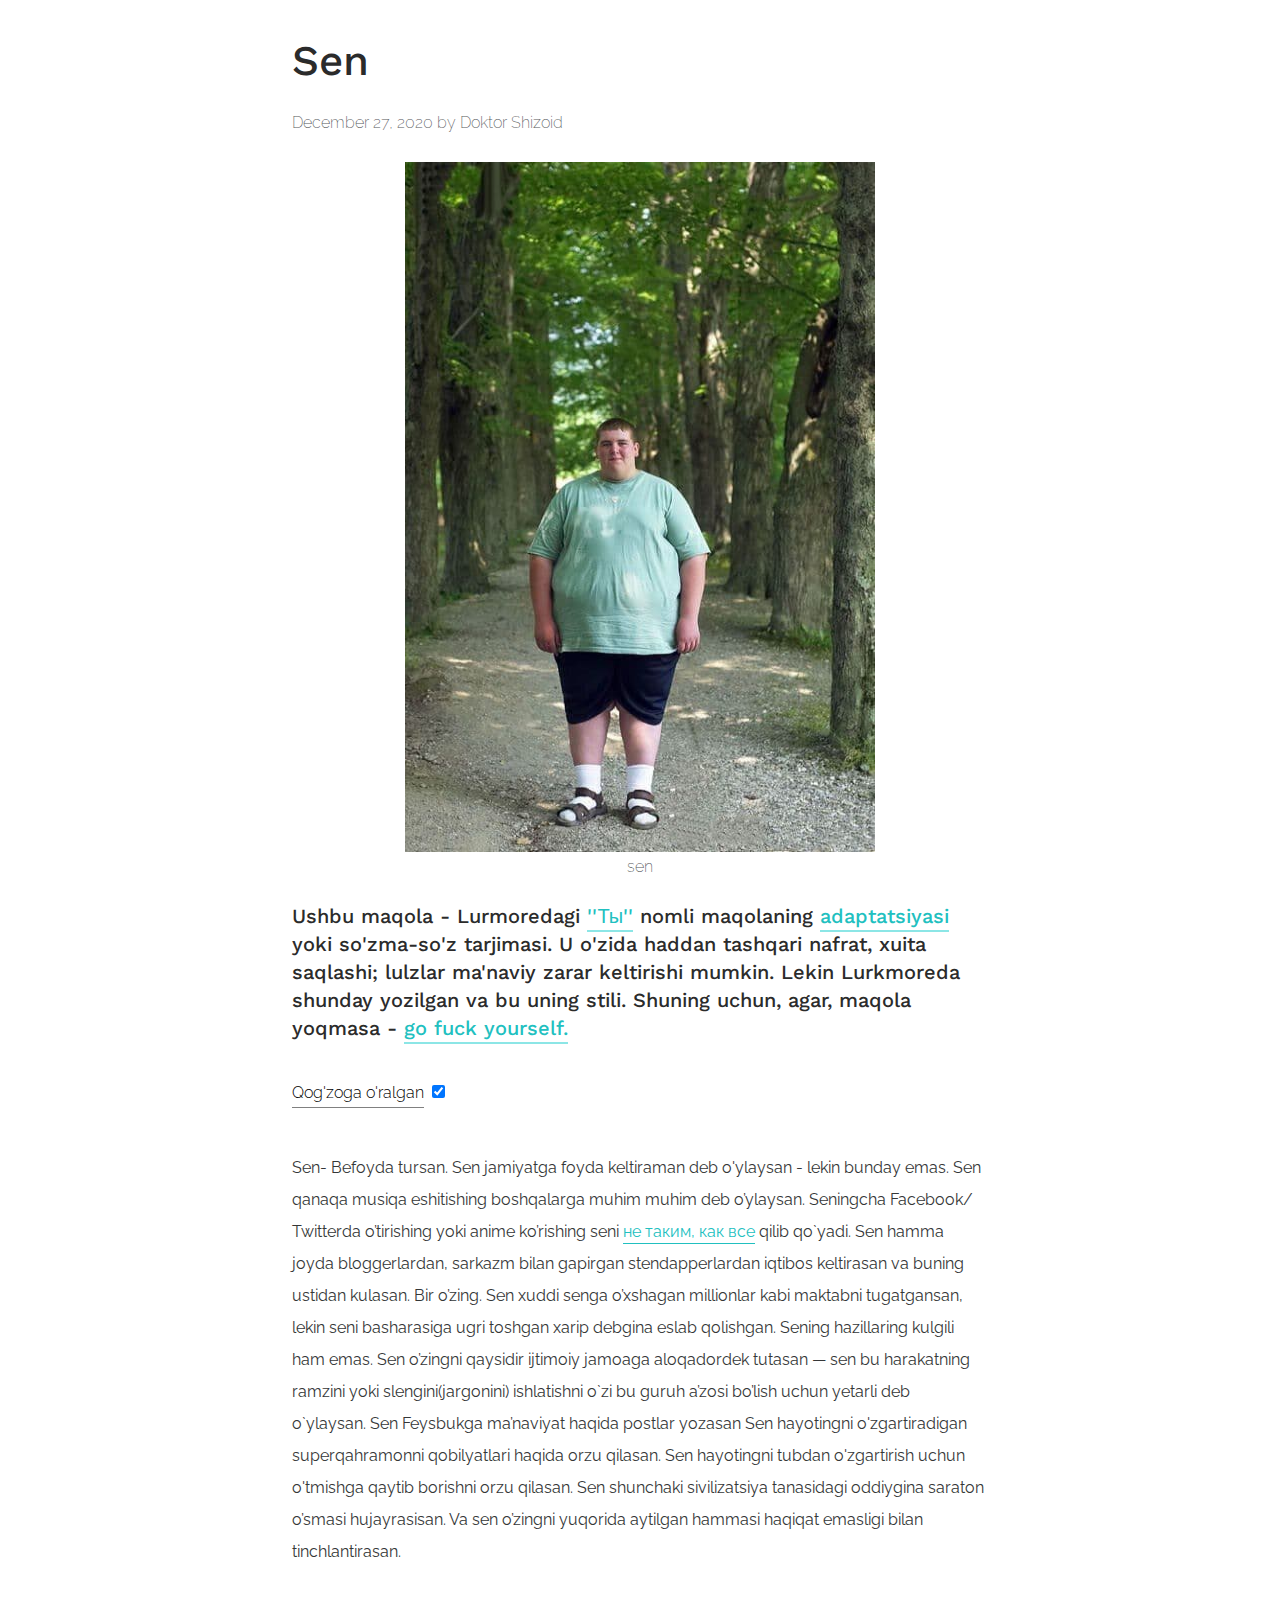
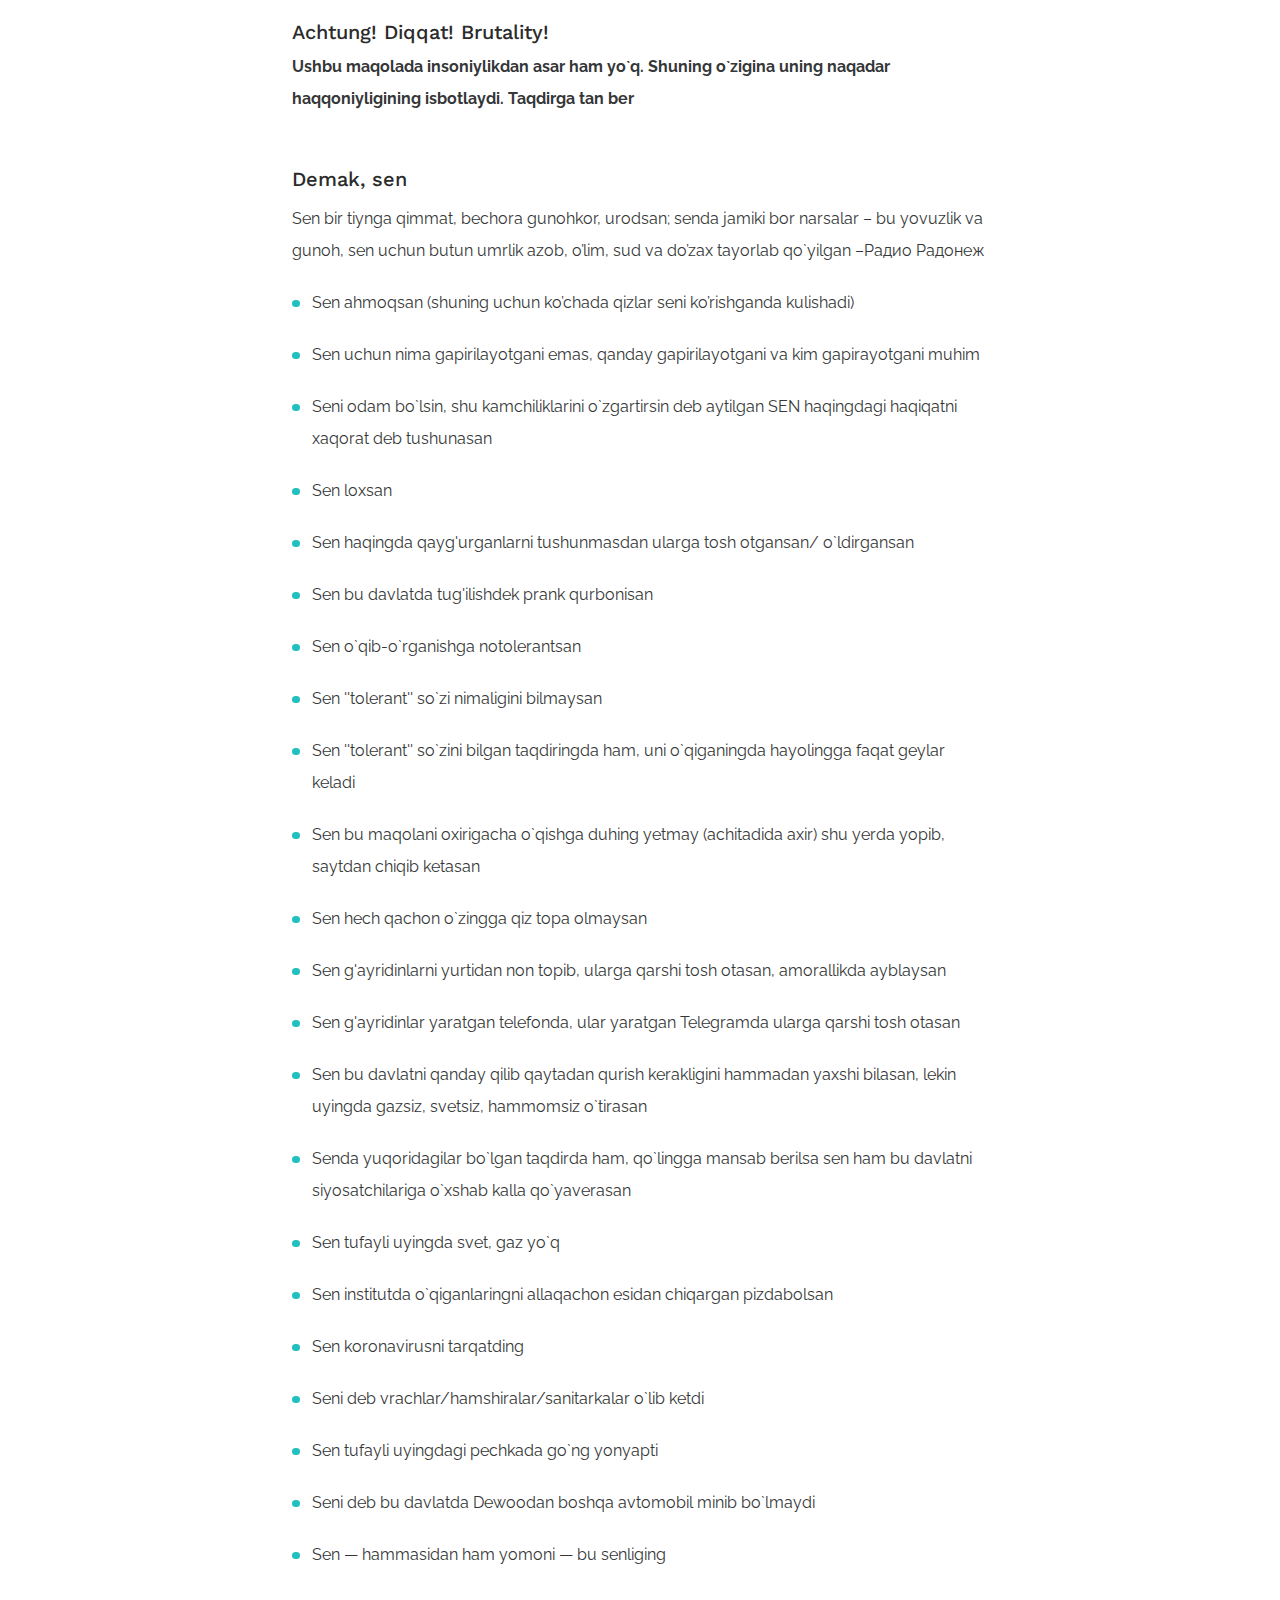
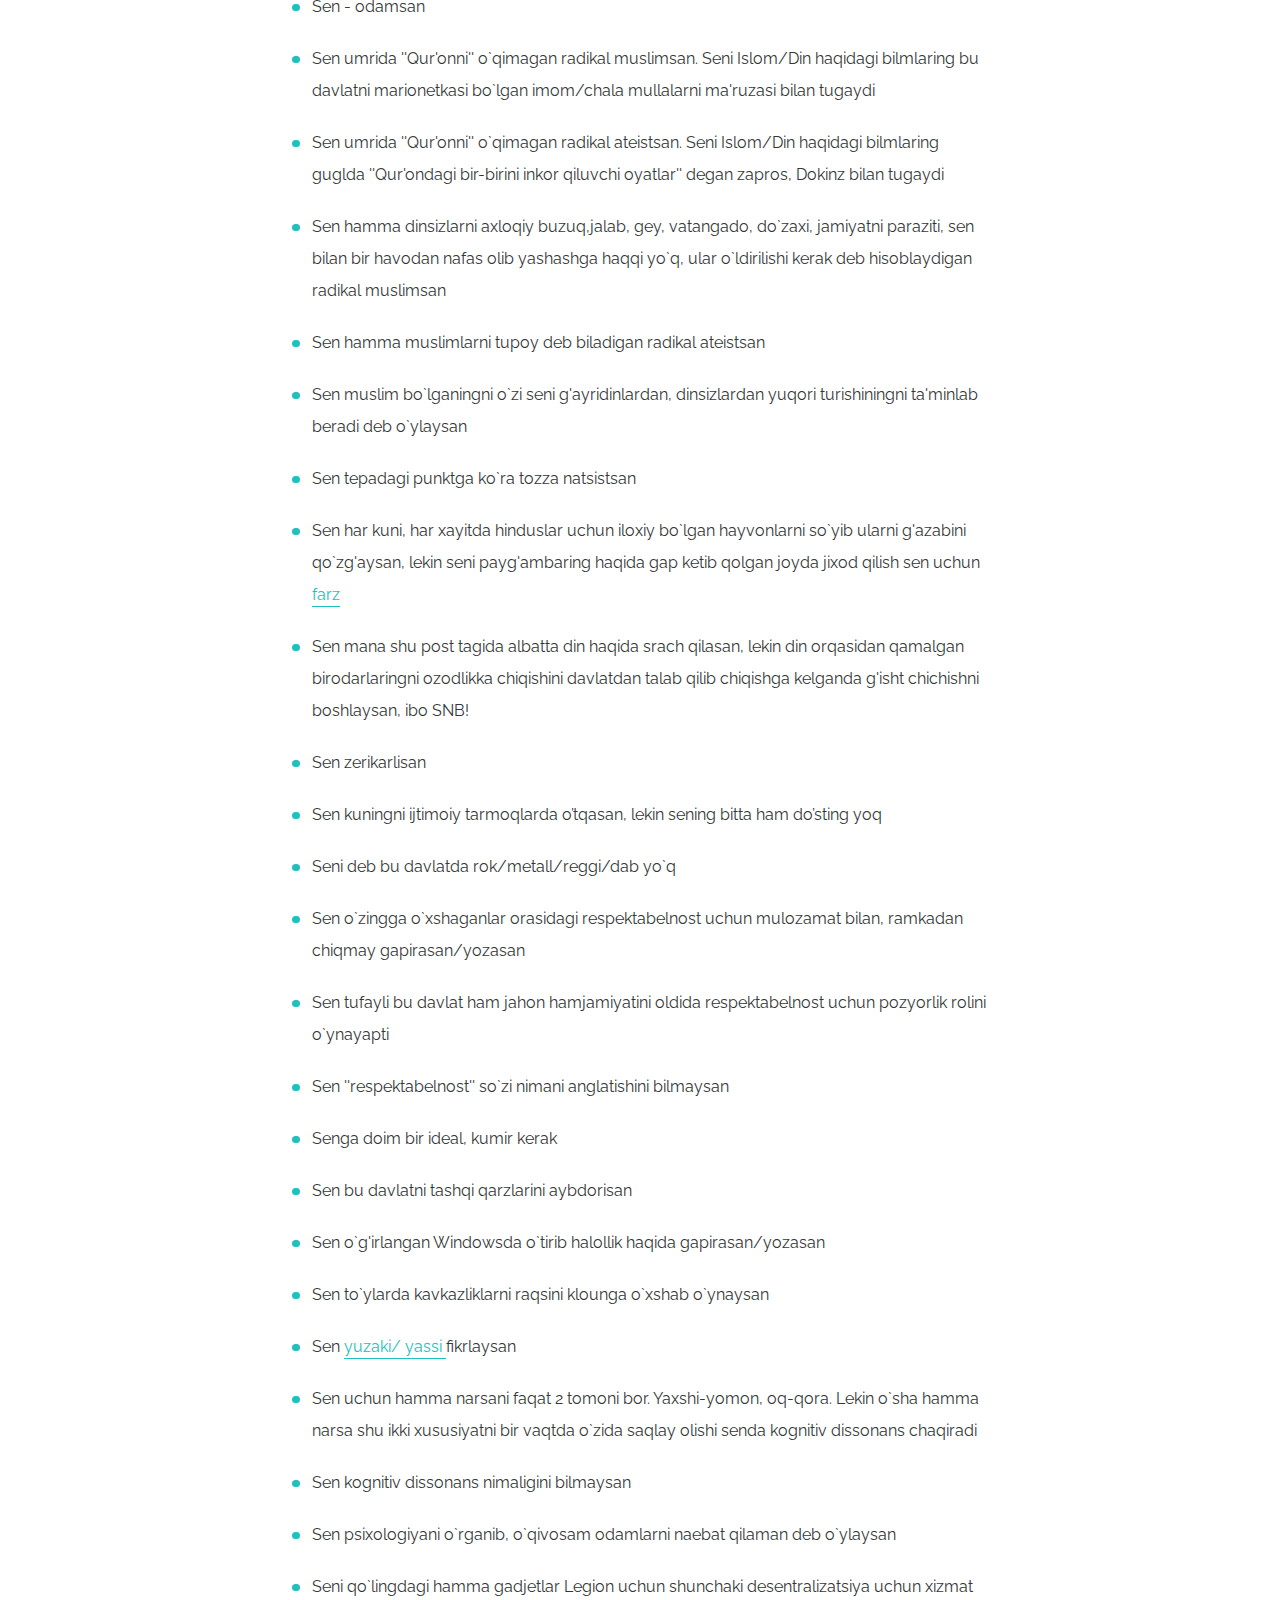
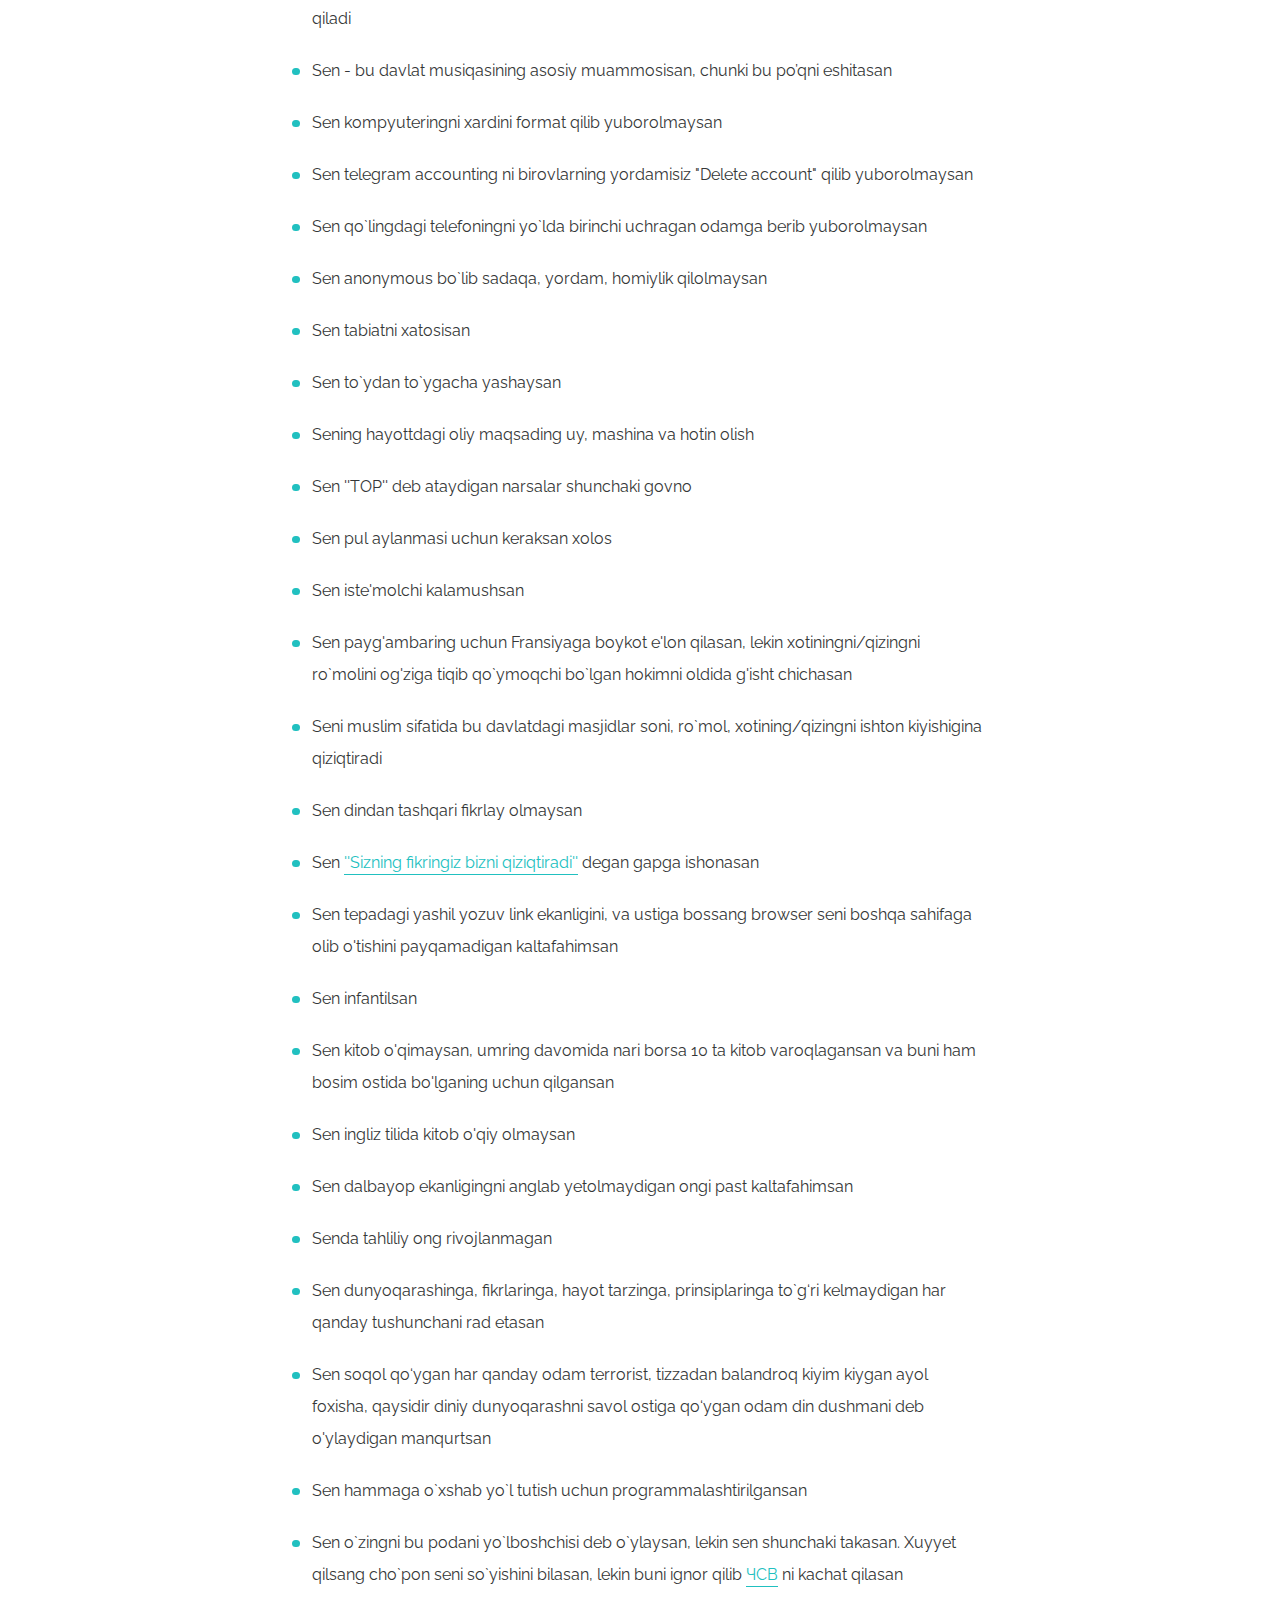
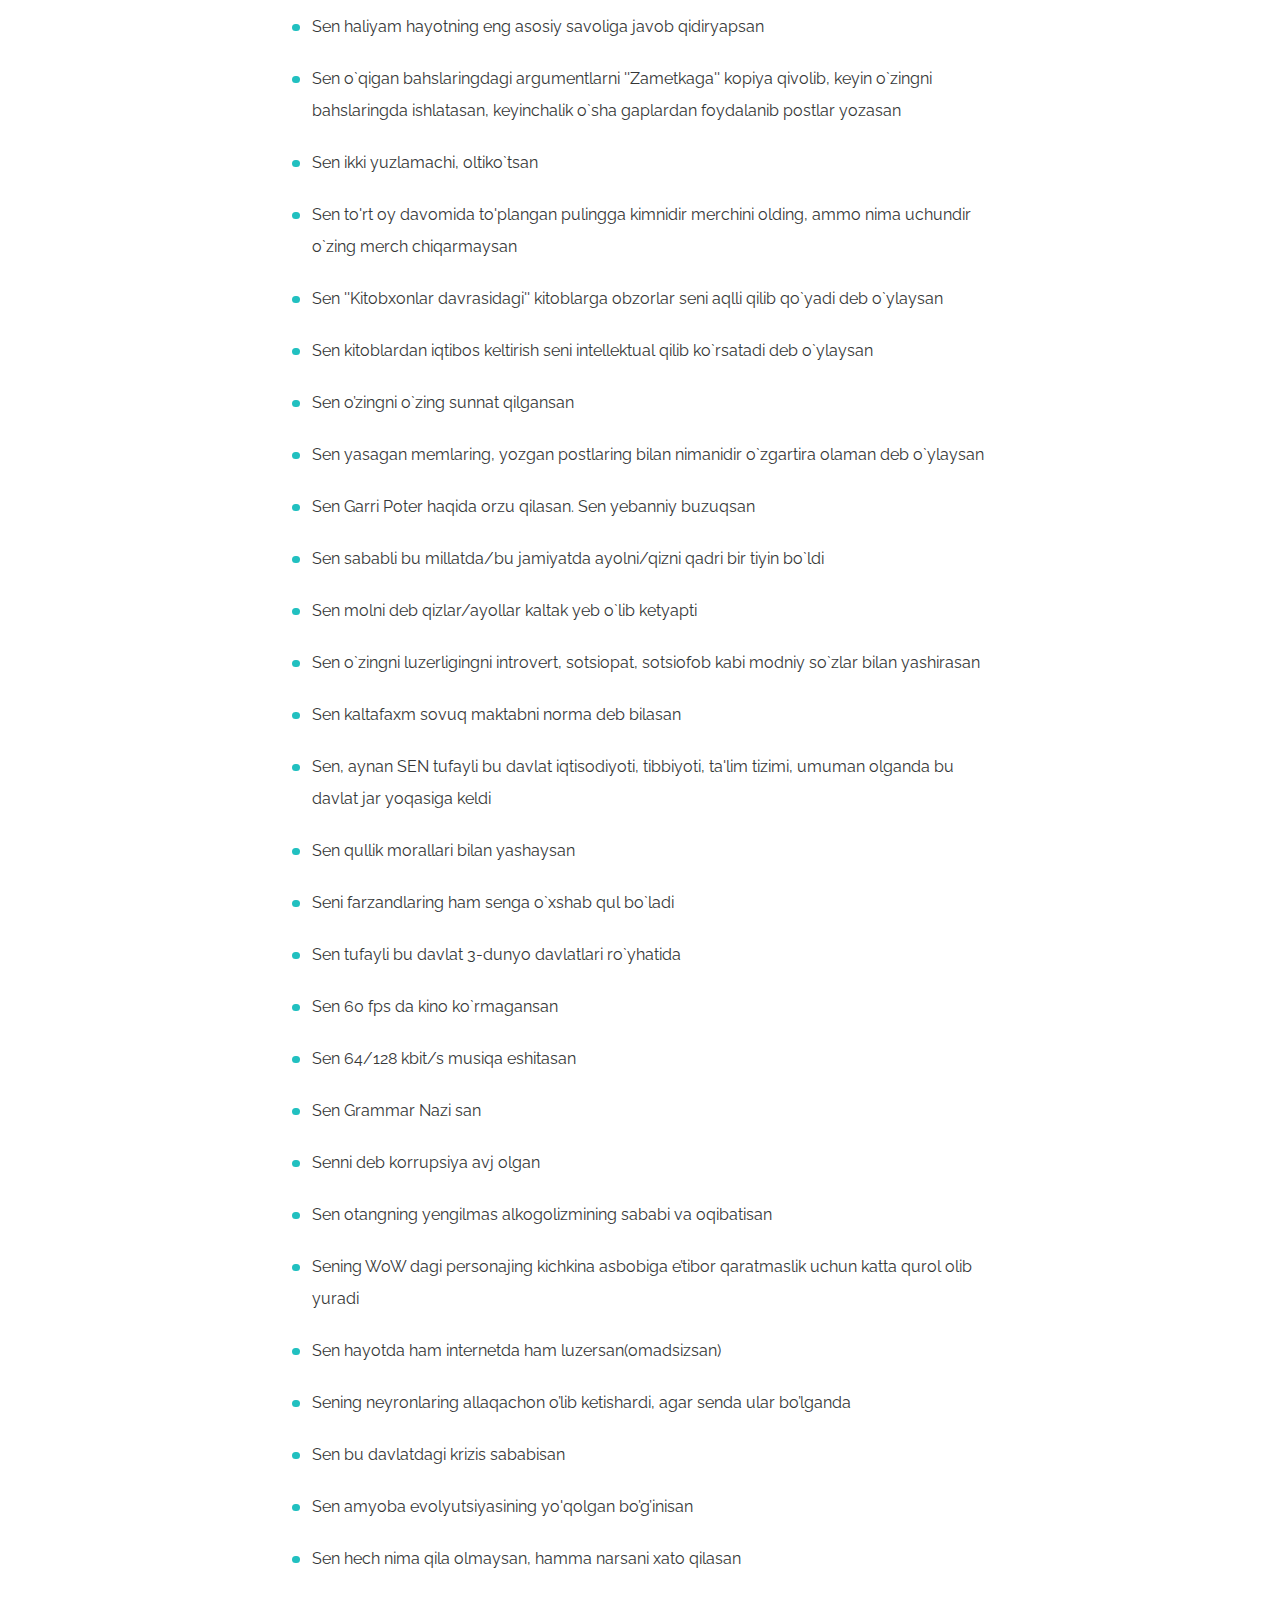
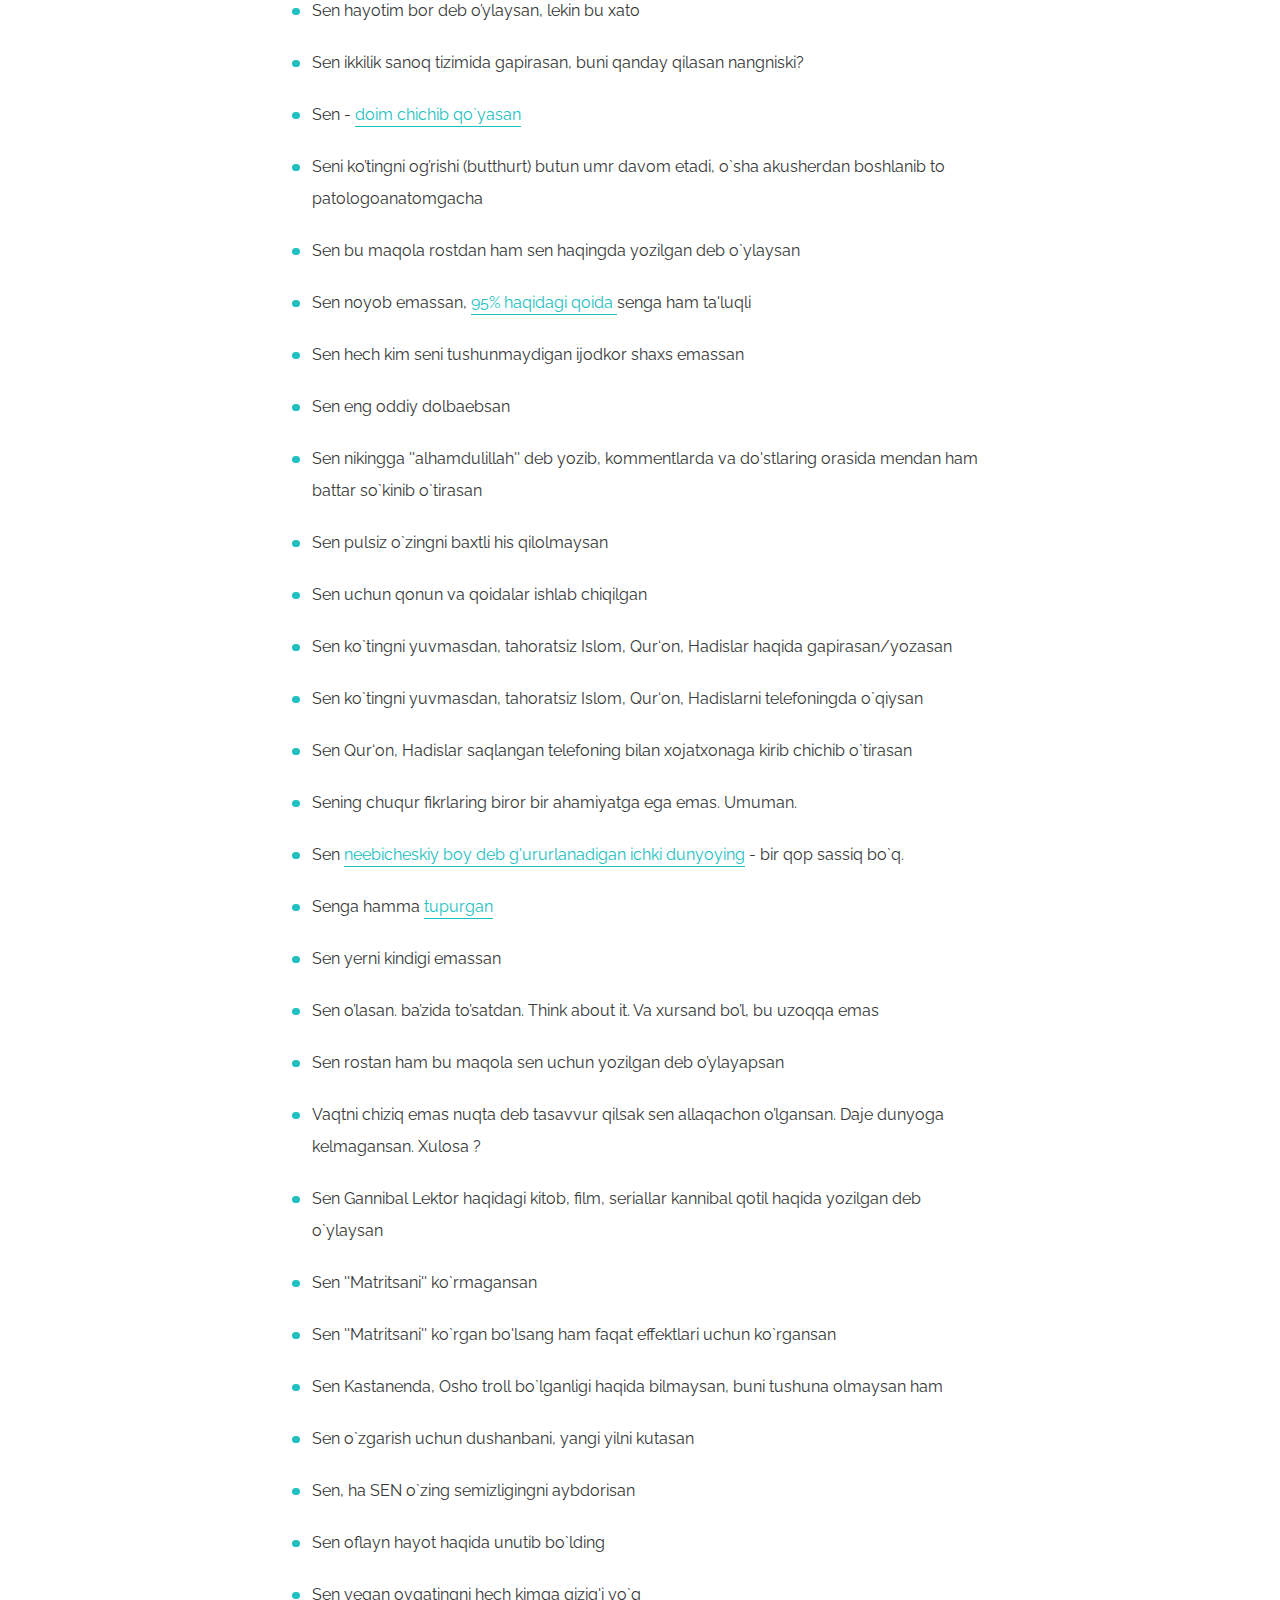
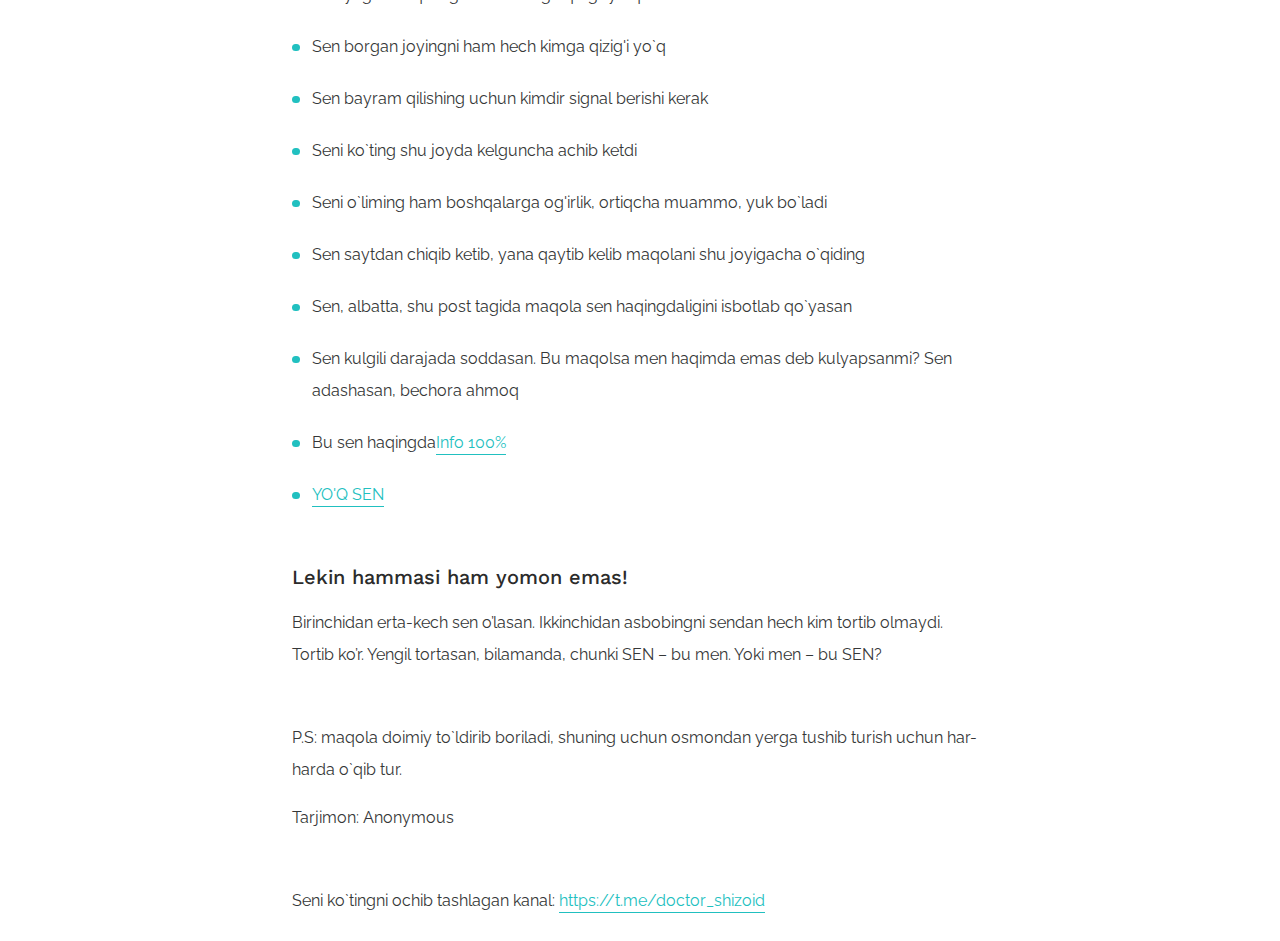
==== commit bf947500: "Update index.html" ====
--- a/index.html
+++ b/index.html
@@ -119,7 +119,7 @@
                  <li><p>Sening hayottdagi oliy maqsading uy, mashina va hotin olish </p></li>
                  <li><p>Sen ''TOP'' deb ataydigan narsalar shunchaki govno</p></li>
                  <li><p>Sen pul aylanmasi uchun keraksan xolos</p></li>
-                 <li><p>Sen <a href="https://youtu.be/ogsI5ZSyJ78">iste'molchi kalamushsan</a> </p></li>
+                 <li><p>Sen iste'molchi kalamushsan </p></li>
                  <li><p>Sen payg'ambaring uchun Fransiyaga boykot e'lon qilasan, lekin xotiningni/qizingni römolini og'ziga tiqib qöymoqchi bölgan hokimni oldida g'isht chichasan</p></li>
                  <li><p>Seni muslim sifatida bu davlatdagi masjidlar soni, römol, xotining/qizingni ishton kiyishigina qiziqtiradi</p></li>
                  <li><p>Sen dindan tashqari fikrlay olmaysan</p></li>
@@ -130,7 +130,7 @@
                  <li><p>Sen ingliz tilida kitob o'qiy olmaysan</p></li>
                  <li><p>Sen dalbayop ekanligingni anglab yetolmaydigan ongi past kaltafahimsan </p></li>
                  <li><p>Senda tahliliy ong rivojlanmagan</p></li>
-                 <li><p>Sen dunyoqarashinga, fikrlariga, hayot tarziga, prinsiplariga tög‘ri kelmaydigan har qanday tushunchani rad etasan</p></li>
+                 <li><p>Sen dunyoqarashinga, fikrlaringa, hayot tarzinga, prinsiplaringa tög‘ri kelmaydigan har qanday tushunchani rad etasan</p></li>
                  <li><p>Sen soqol qo‘ygan har qanday odam terrorist, tizzadan balandroq kiyim kiygan ayol foxisha, qaysidir diniy dunyoqarashni savol ostiga qo‘ygan odam din dushmani deb o'ylaydigan manqurtsan</p></li>
                  
                  <li><p>Sen hammaga öxshab yöl tutish uchun programmalashtirilgansan</p></li>
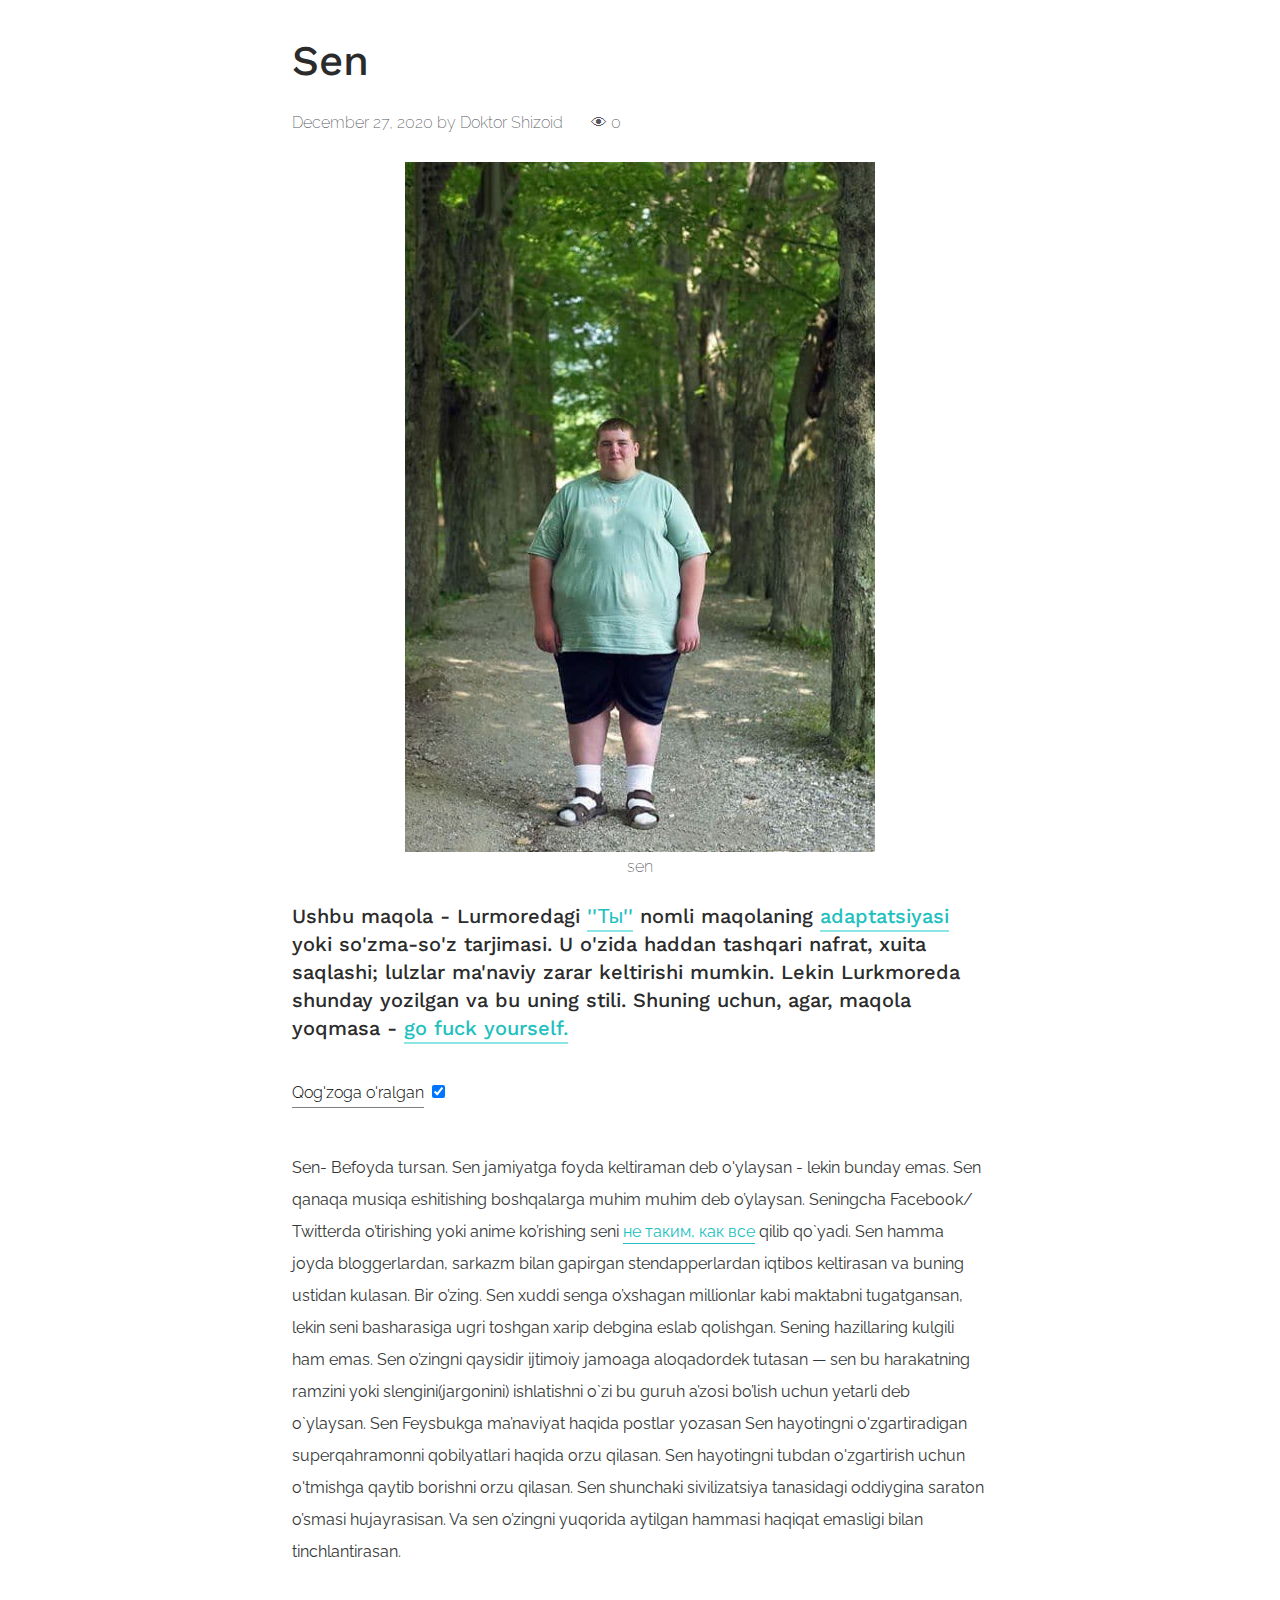
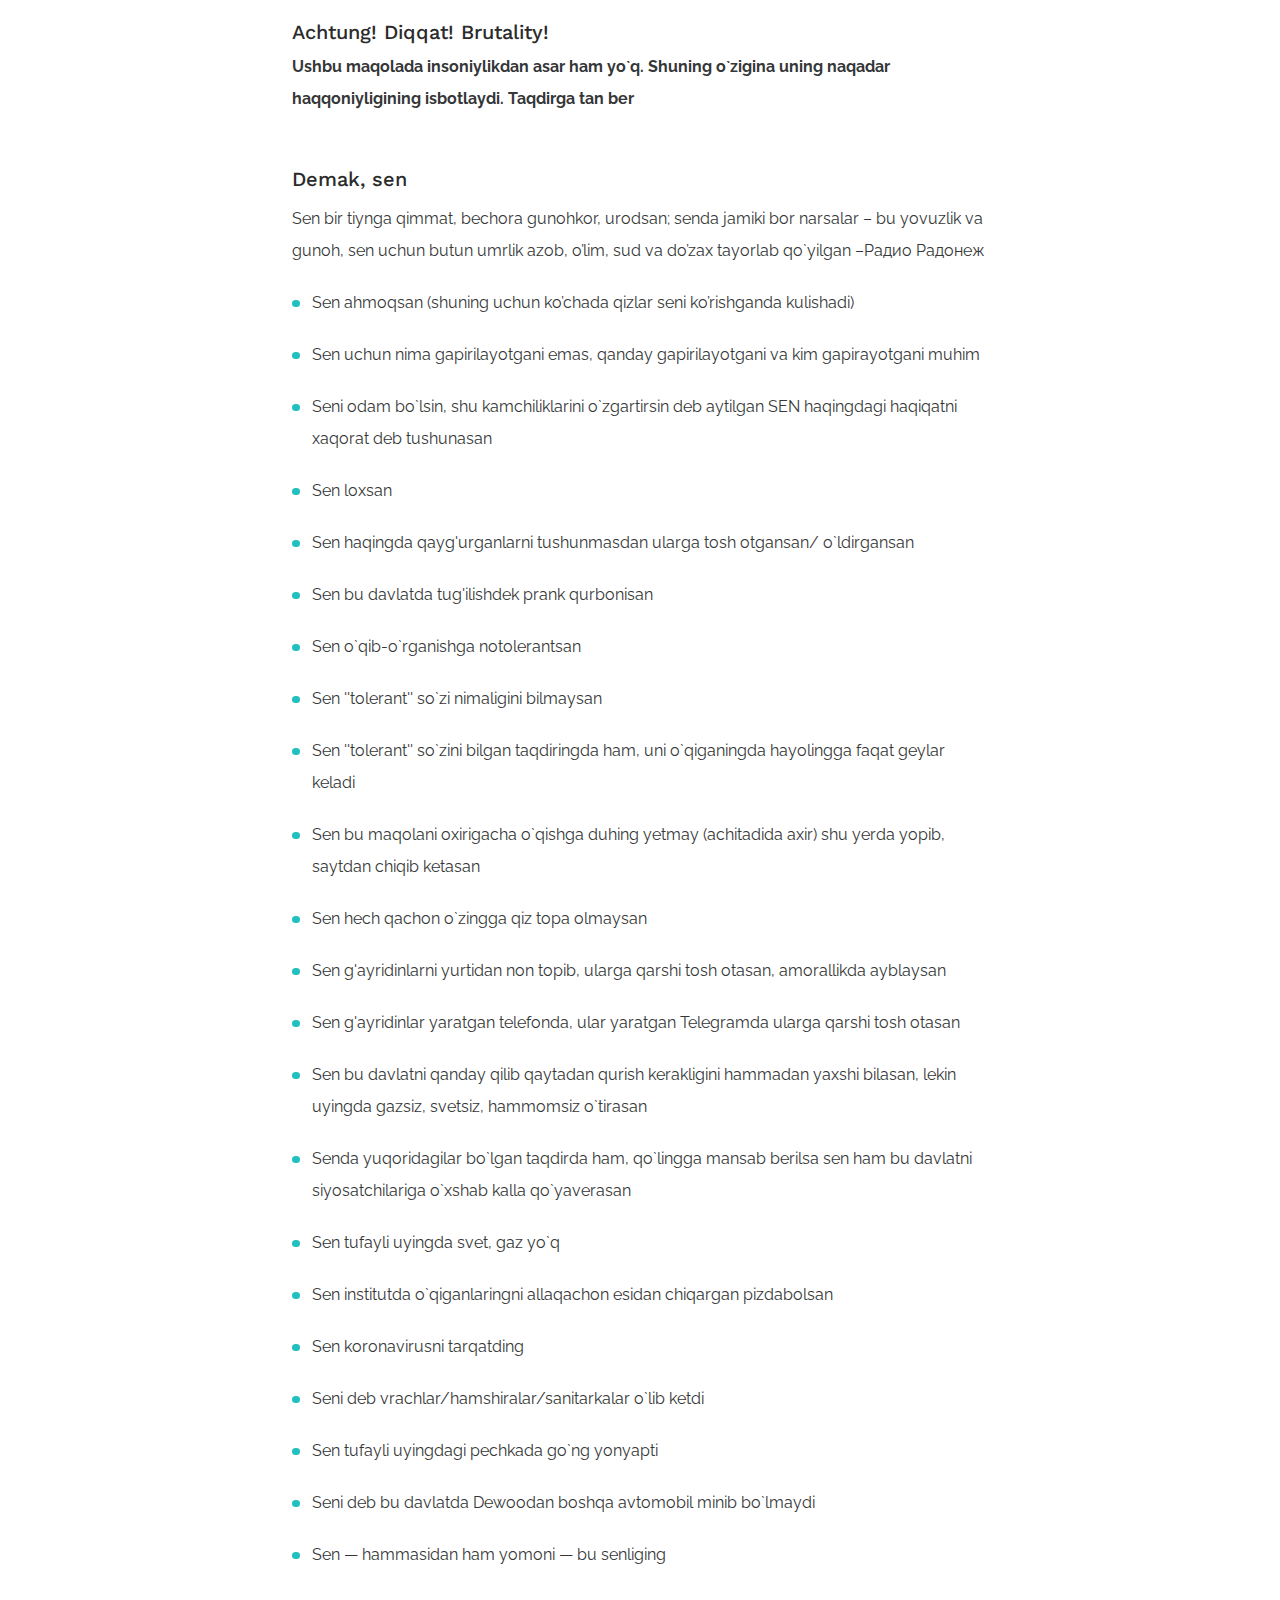
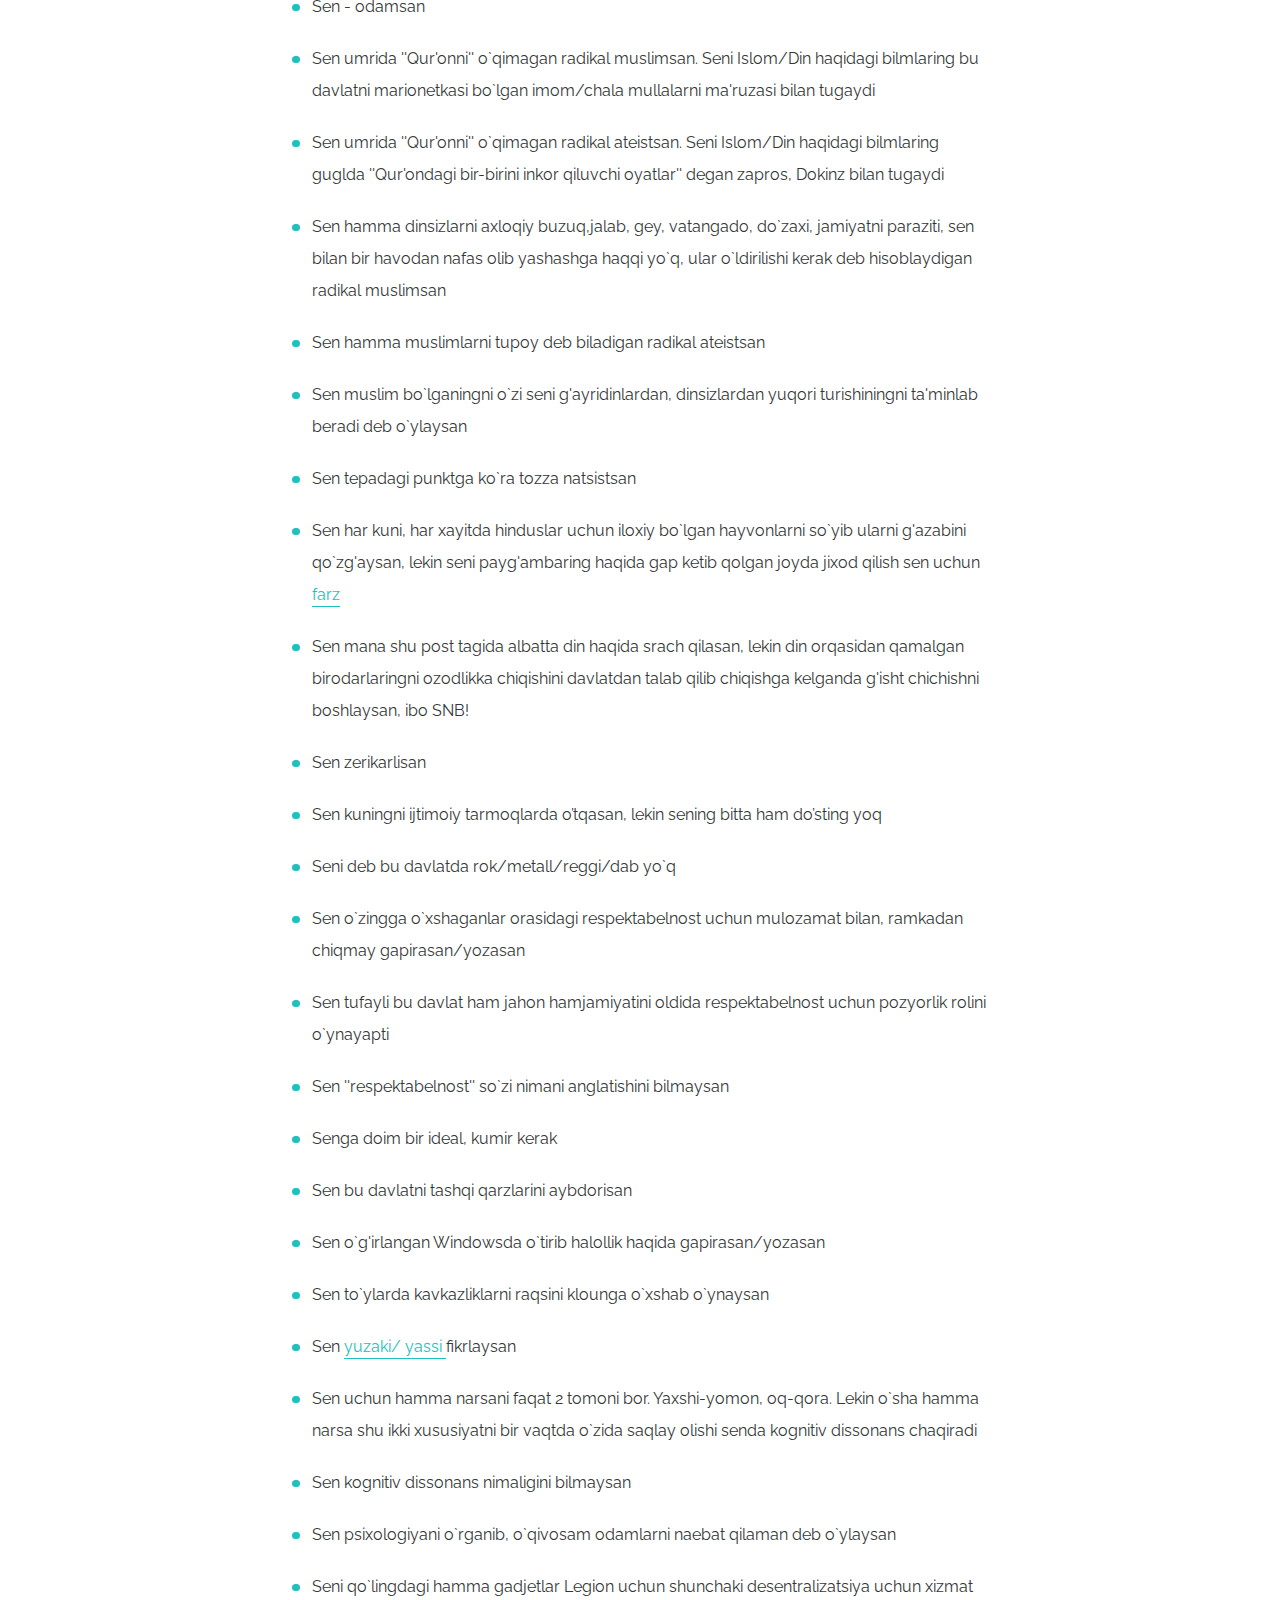
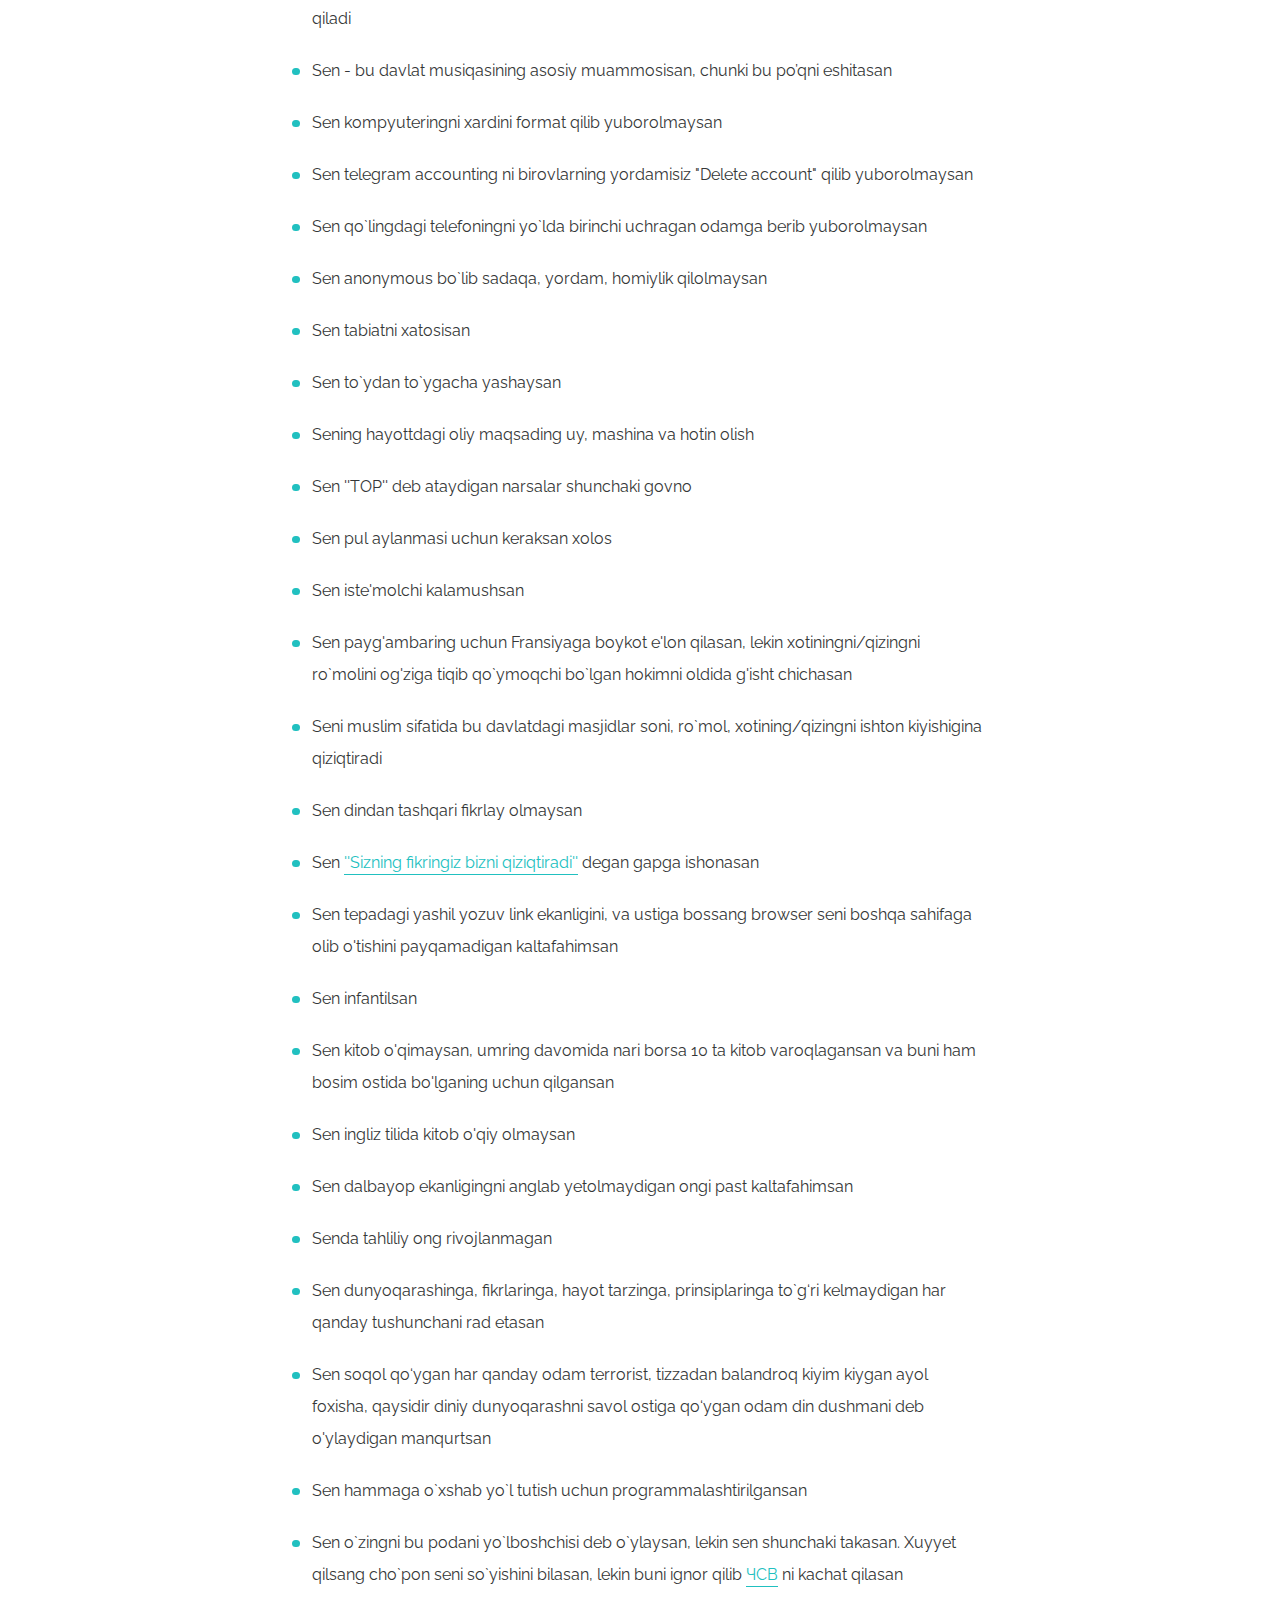
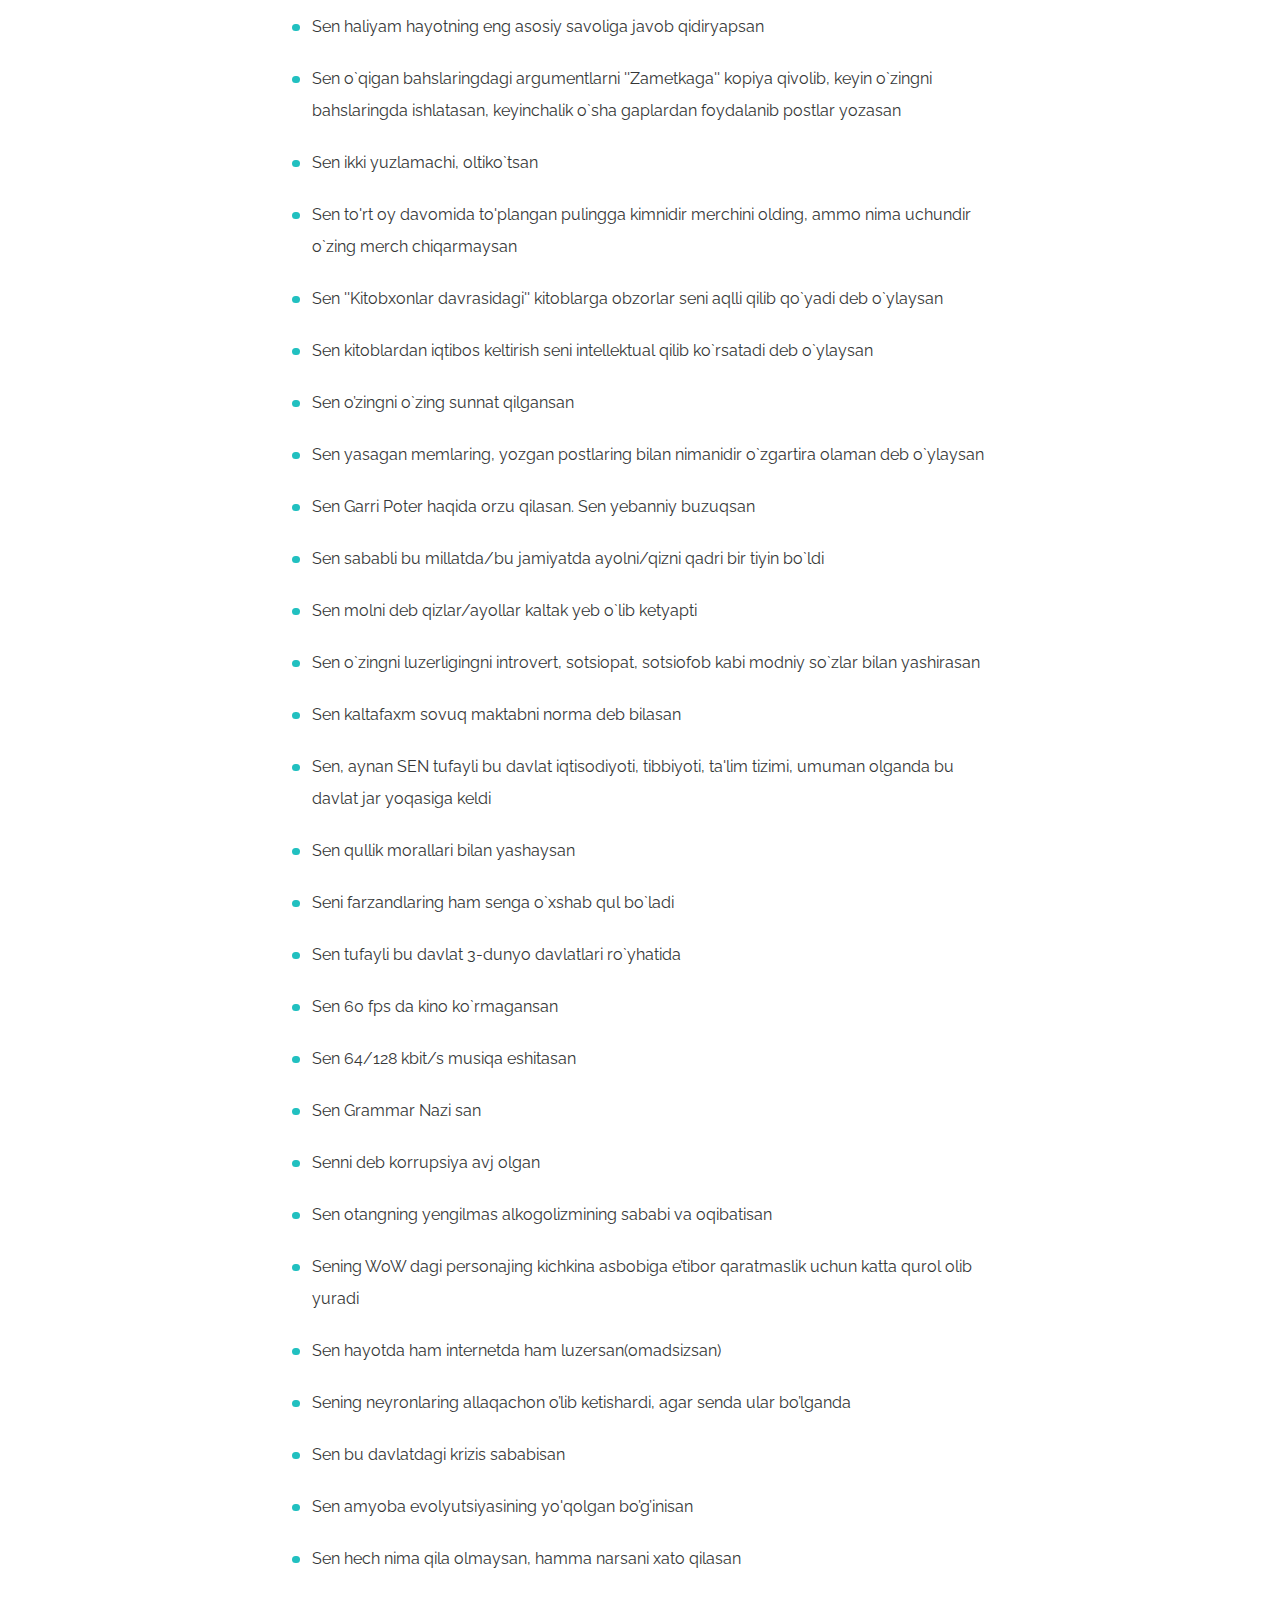
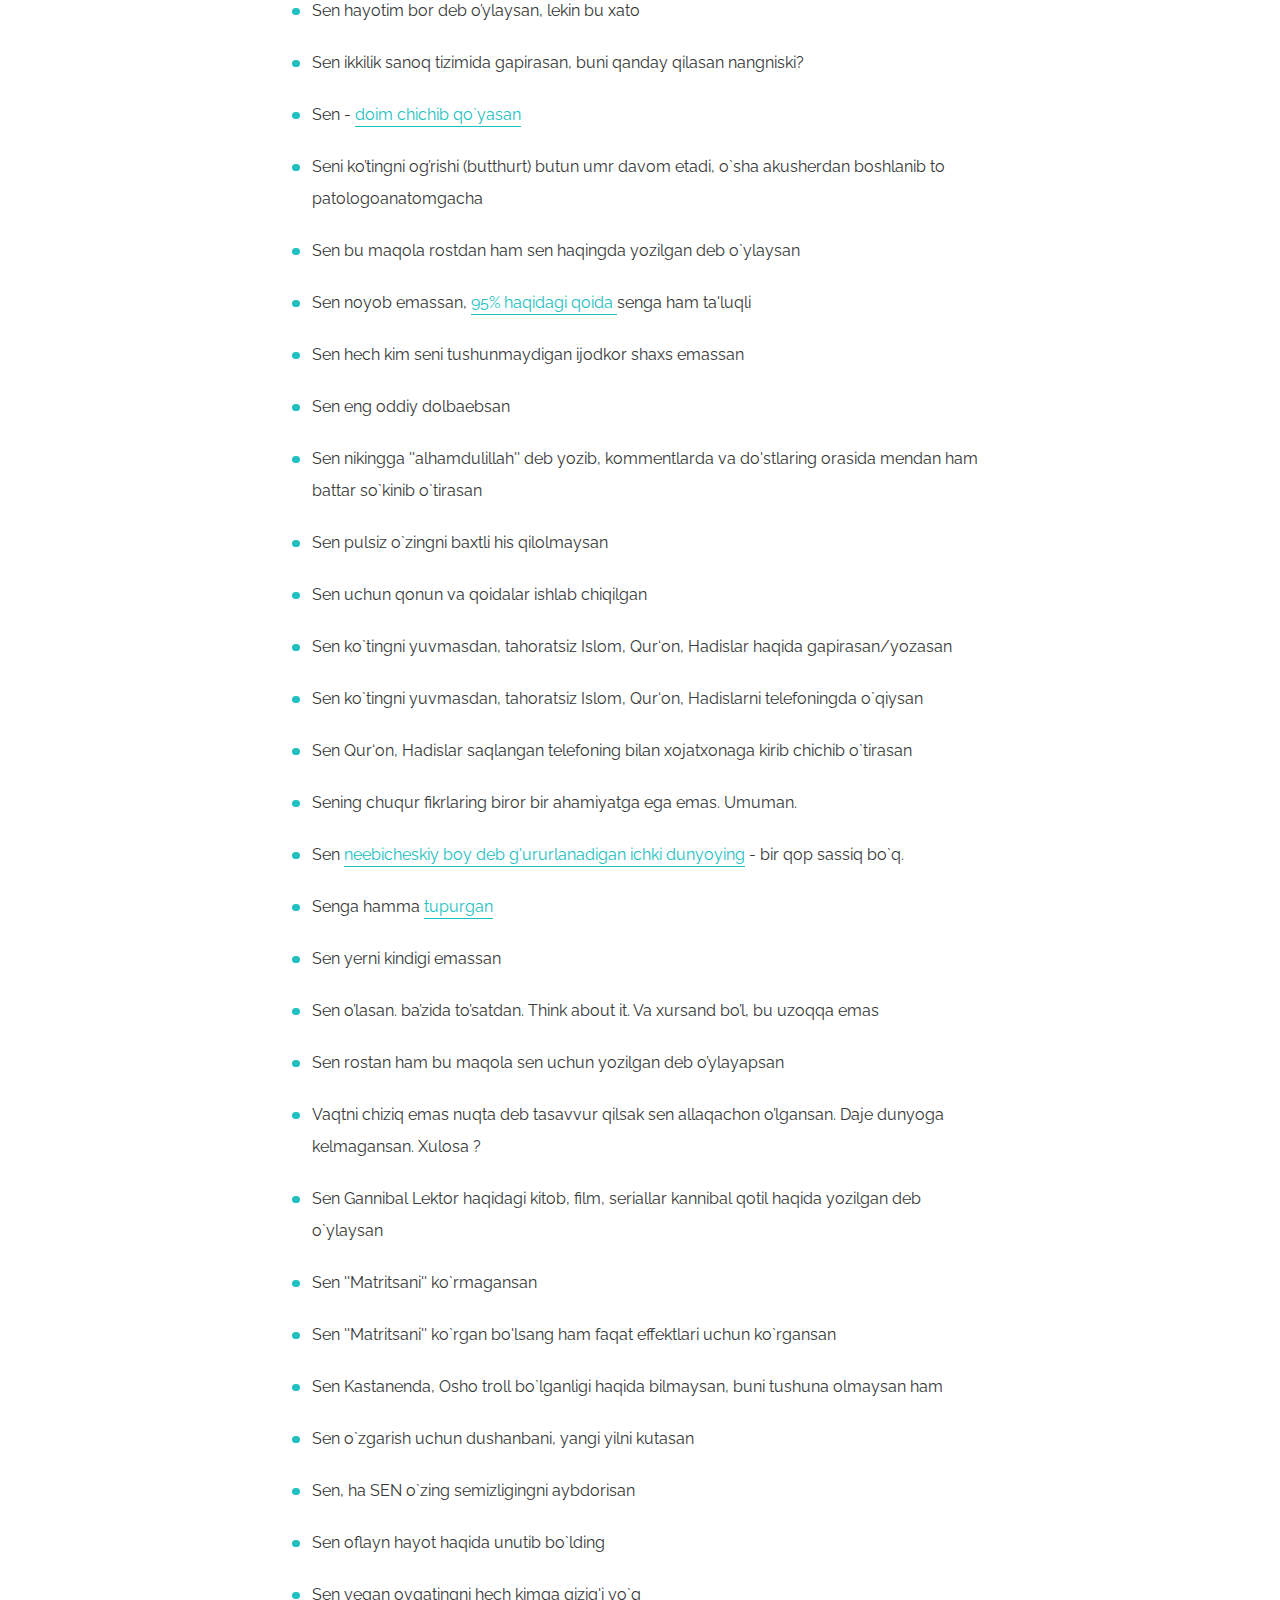
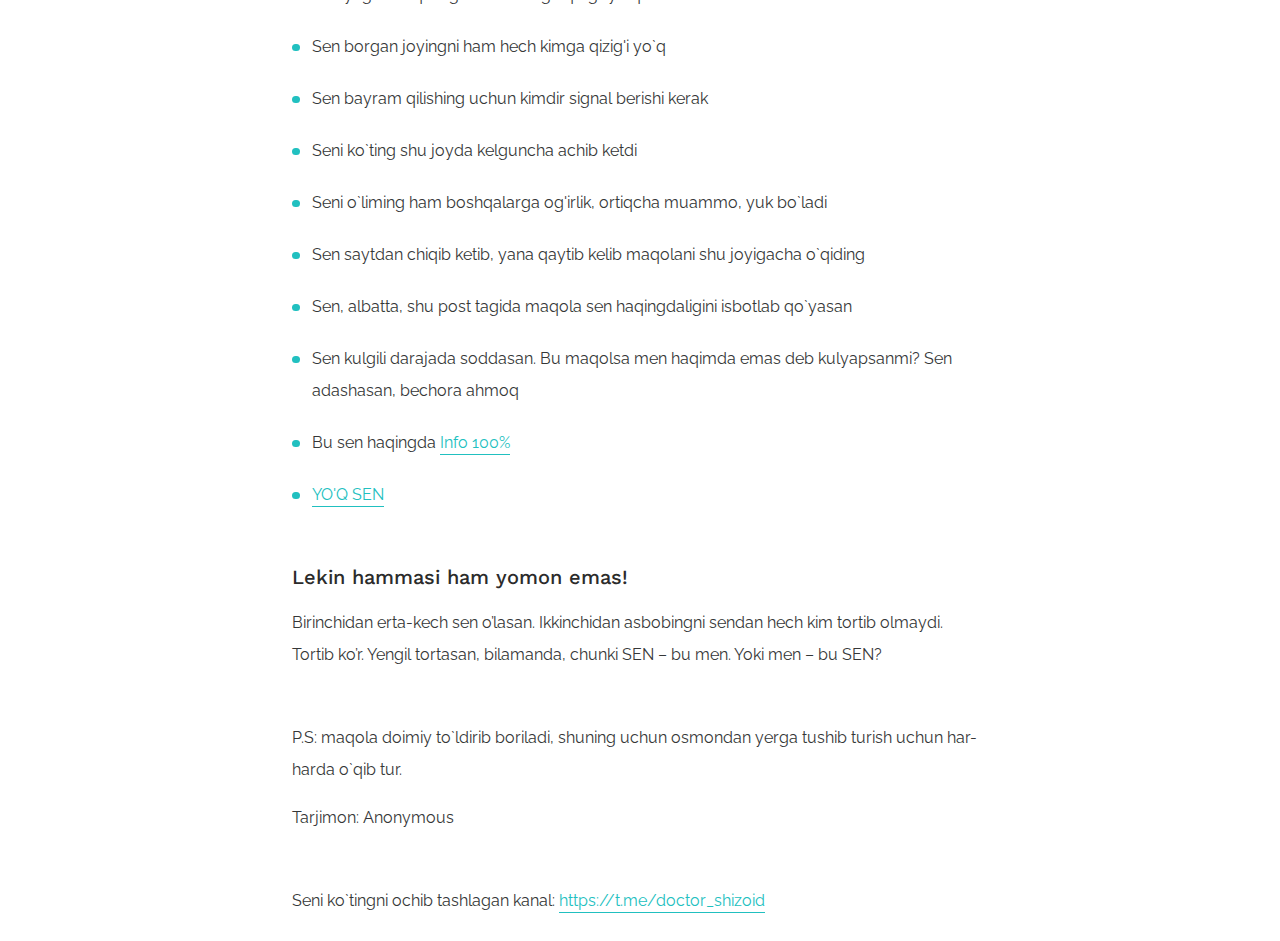
==== commit 99860b68: "Add files via upload" ====
--- a/index.html
+++ b/index.html
@@ -13,7 +13,7 @@
         <div class="container">
             <main>
             <h1>Sen</h1>
-            <div class="date"> December 27, 2020 by Doktor Shizoid</div>
+            <div class="date"> December 27, 2020 by Doktor Shizoid &nbsp;&nbsp;&nbsp;&nbsp;&nbsp; <span> 👁 </span><span id="count"> 0</span></div>
             <div class="image">
                 <img src="sen.jpg" alt="fat man">
                 <div class="date">sen</div>
@@ -119,7 +119,7 @@
                  <li><p>Sening hayottdagi oliy maqsading uy, mashina va hotin olish </p></li>
                  <li><p>Sen ''TOP'' deb ataydigan narsalar shunchaki govno</p></li>
                  <li><p>Sen pul aylanmasi uchun keraksan xolos</p></li>
-                 <li><p>Sen iste'molchi kalamushsan </p></li>
+                 <li><p>Sen iste'molchi kalamushsan</p></li>
                  <li><p>Sen payg'ambaring uchun Fransiyaga boykot e'lon qilasan, lekin xotiningni/qizingni römolini og'ziga tiqib qöymoqchi bölgan hokimni oldida g'isht chichasan</p></li>
                  <li><p>Seni muslim sifatida bu davlatdagi masjidlar soni, römol, xotining/qizingni ishton kiyishigina qiziqtiradi</p></li>
                  <li><p>Sen dindan tashqari fikrlay olmaysan</p></li>
@@ -222,7 +222,7 @@
                  <li><p>Sen saytdan chiqib ketib, yana qaytib kelib maqolani shu joyigacha öqiding</p></li>
                  <li><p>Sen, albatta, shu post tagida maqola sen haqingdaligini isbotlab qöyasan</p></li>
                  <li><p>Sen kulgili darajada soddasan. Bu maqolsa men haqimda emas deb kulyapsanmi? Sen adashasan, bechora ahmoq</p></li>
-                 <li><p>Bu sen haqingda<a href="https://lurkmore.co/%D0%98%D0%BD%D1%84%D0%B0_100%25">Info 100%</a> </p></li>
+                 <li><p>Bu sen haqingda <a href="https://lurkmore.co/%D0%98%D0%BD%D1%84%D0%B0_100%25"> Info 100%</a> </p></li>
                  <li><p> <a href="https://lurkmore.co/NO_U">YO'Q SEN</a> </p></li>
                 
                
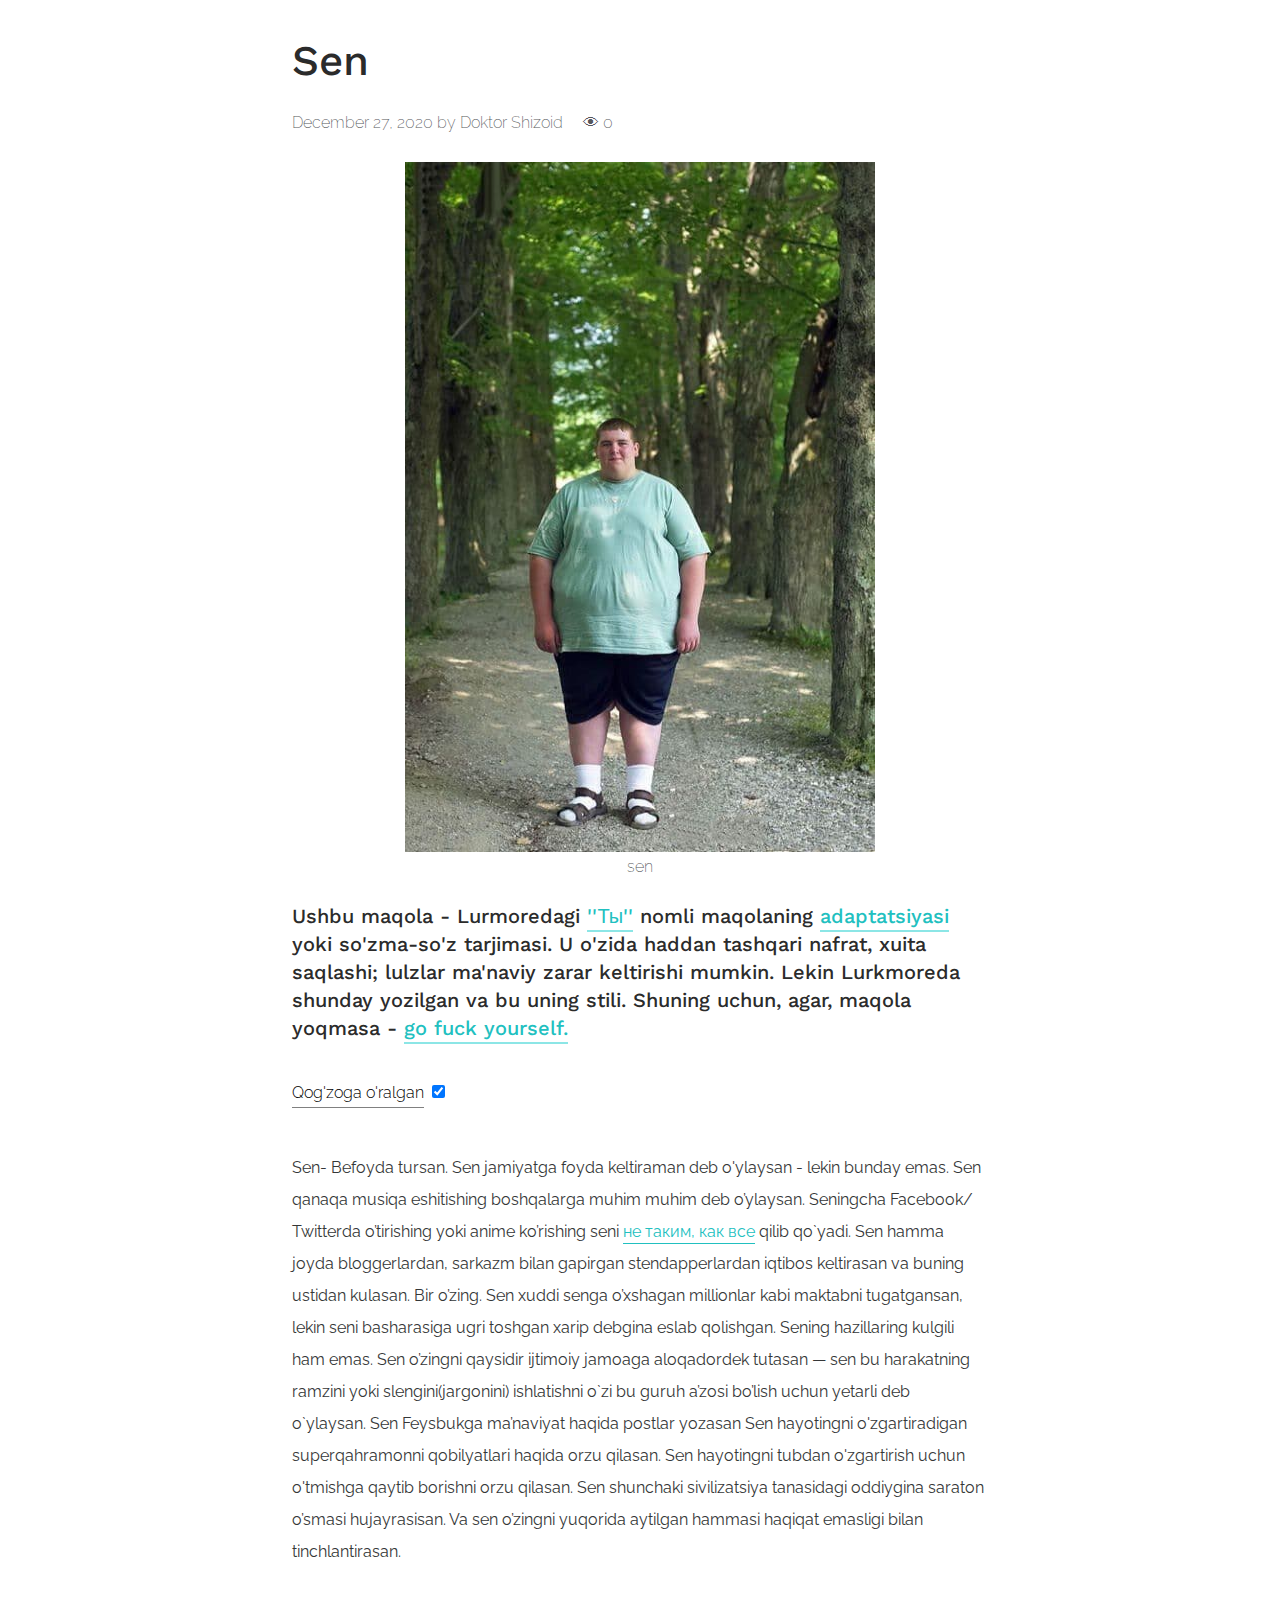
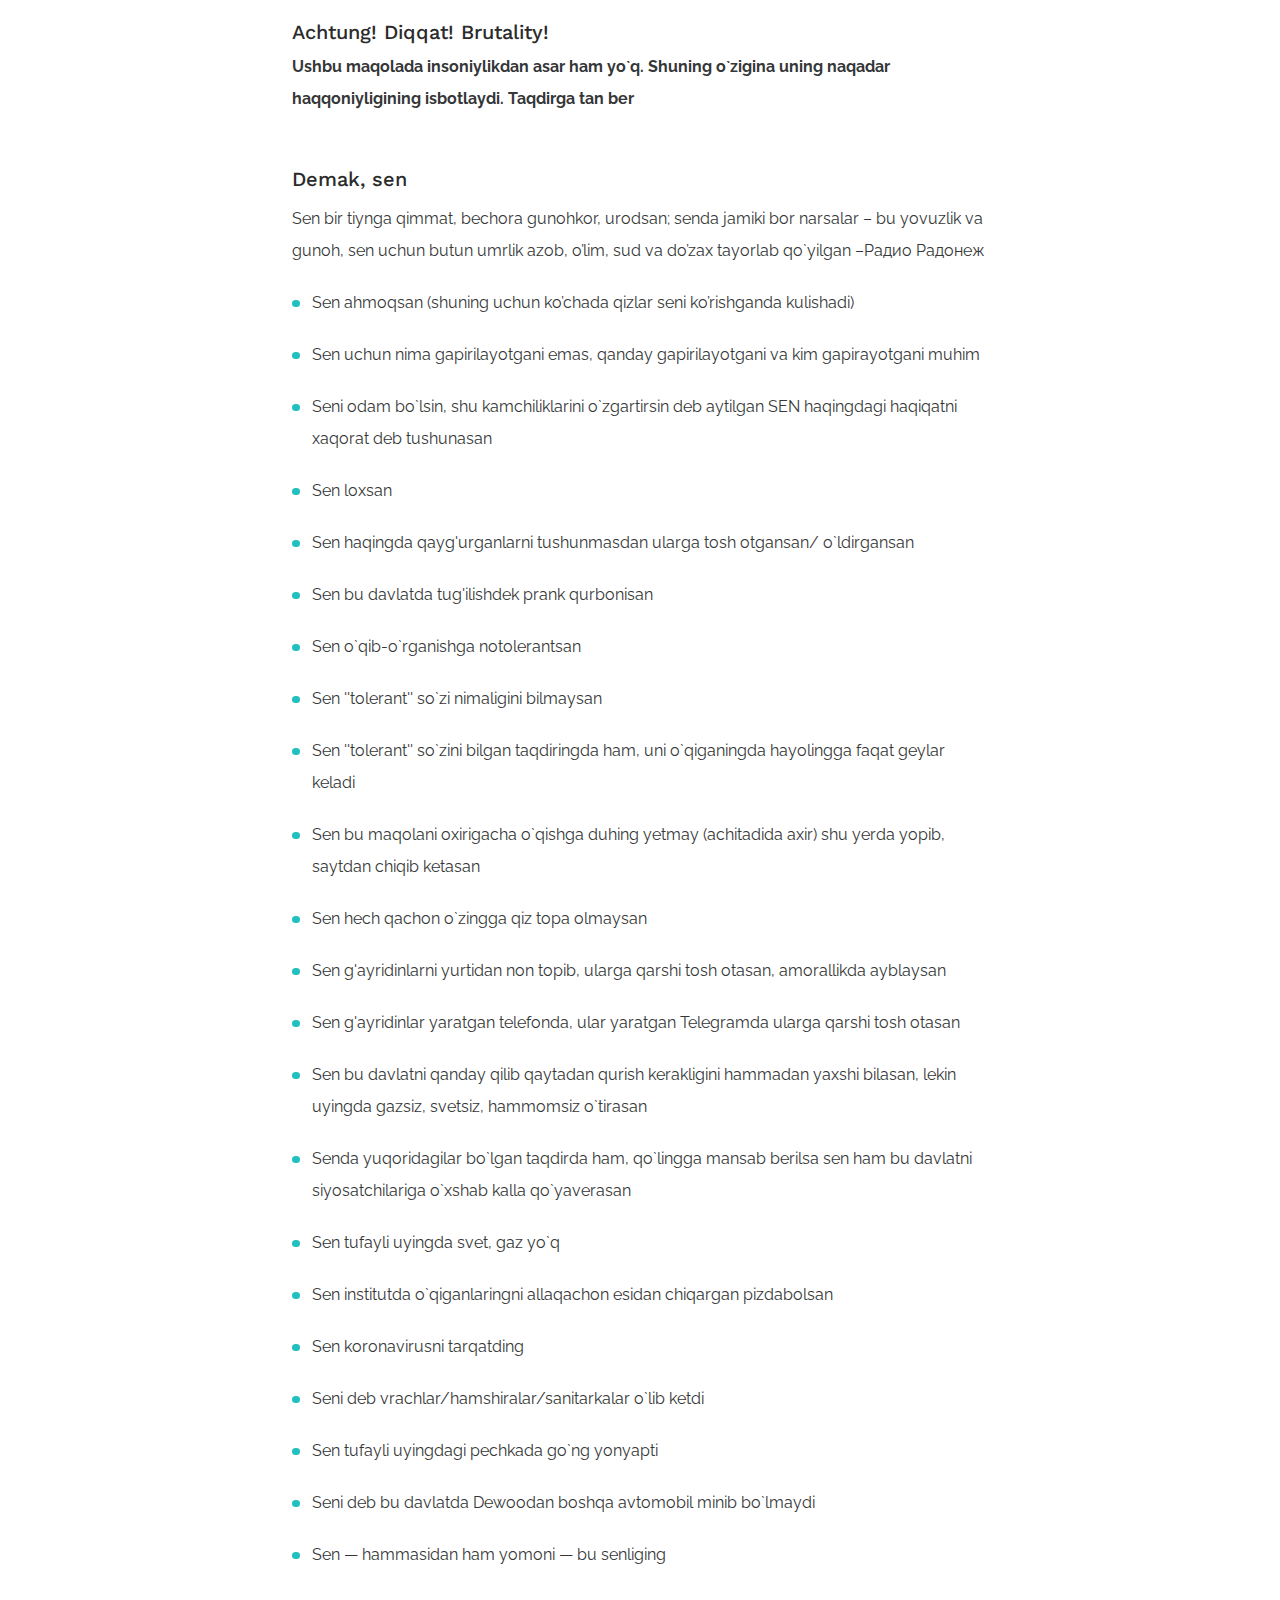
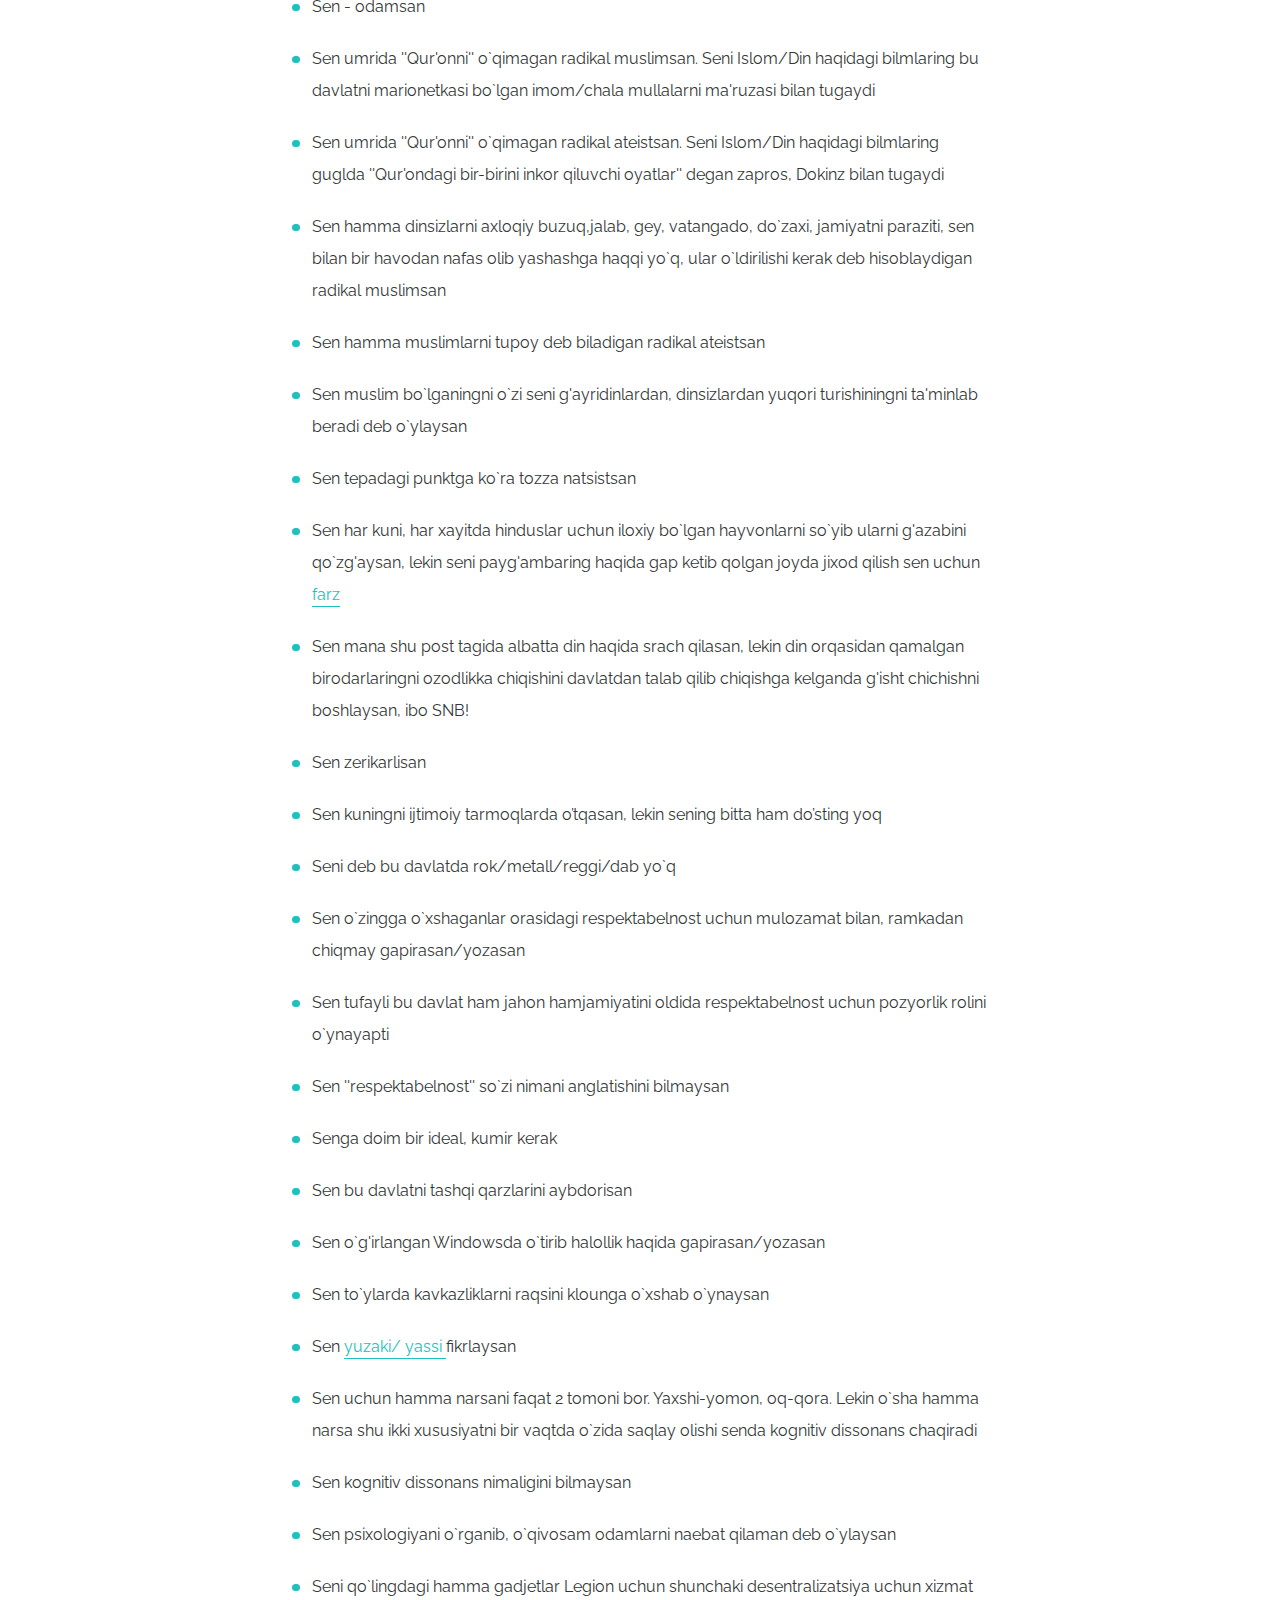
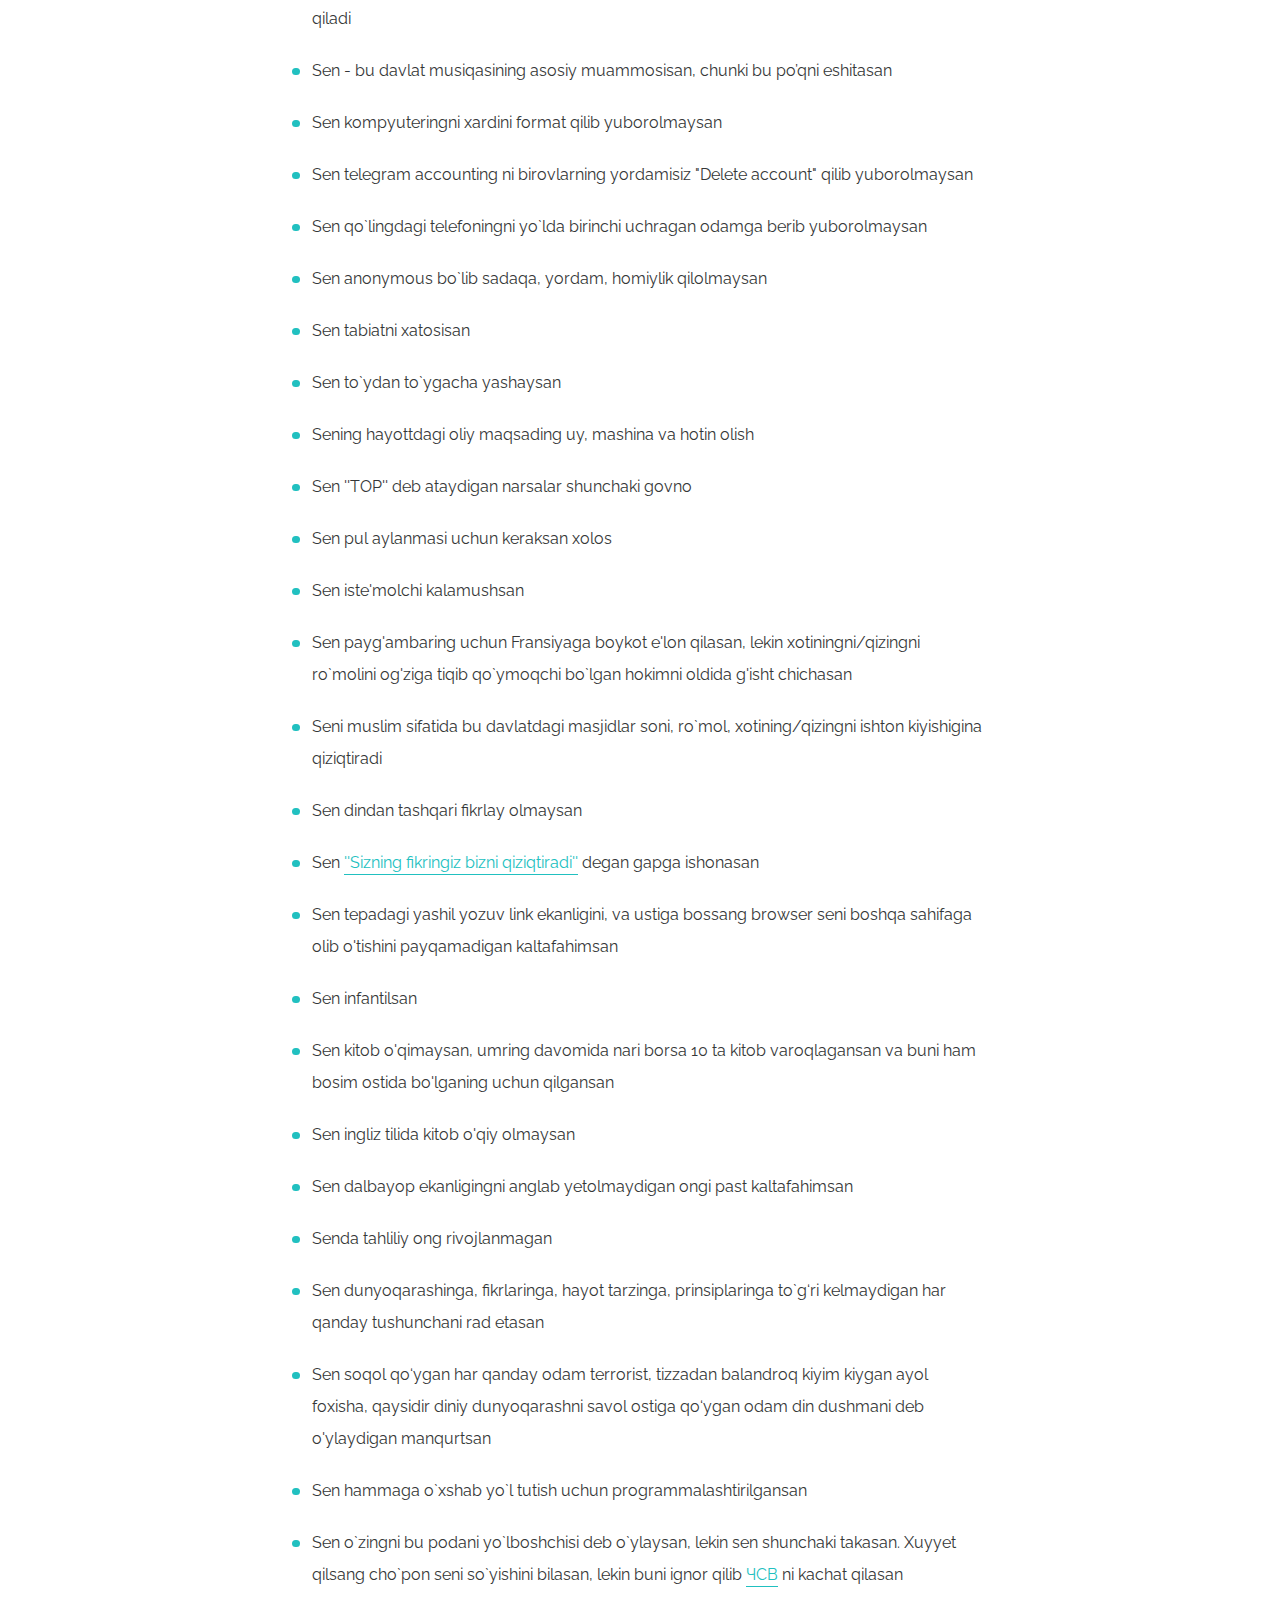
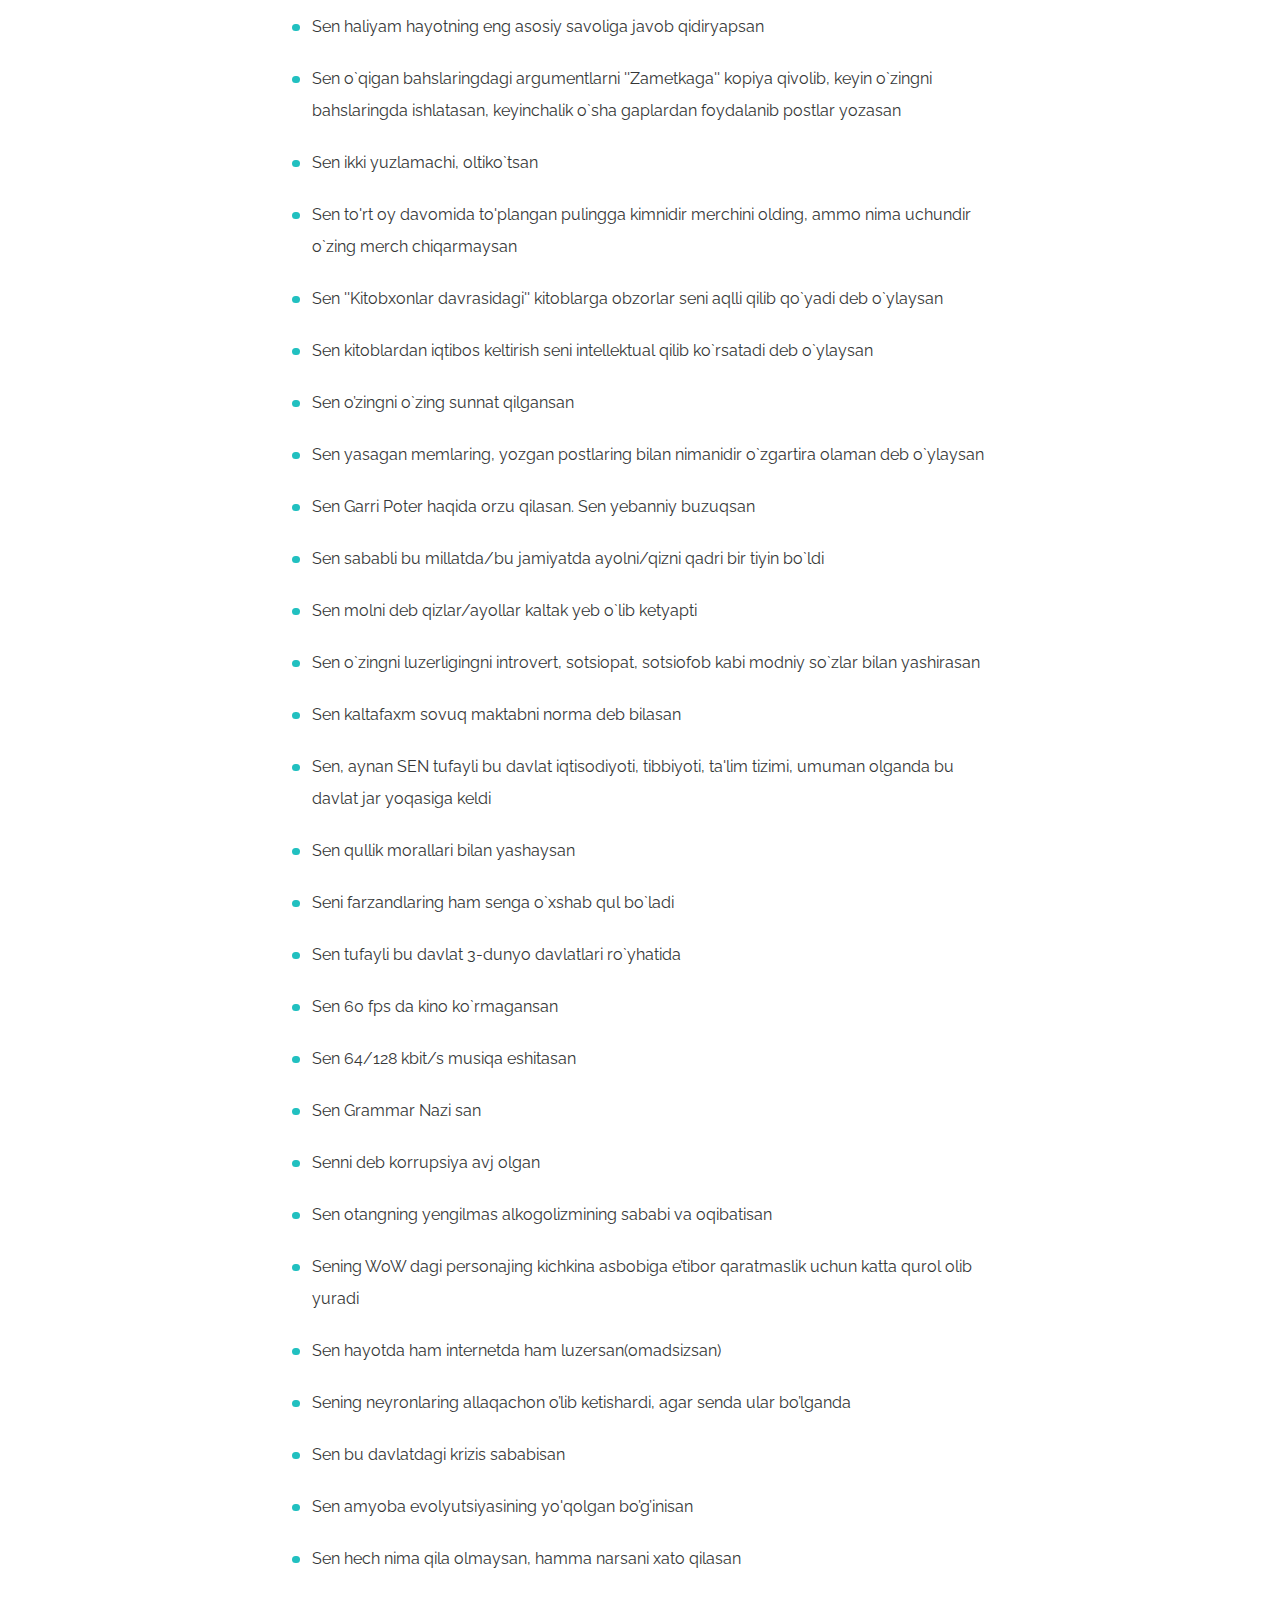
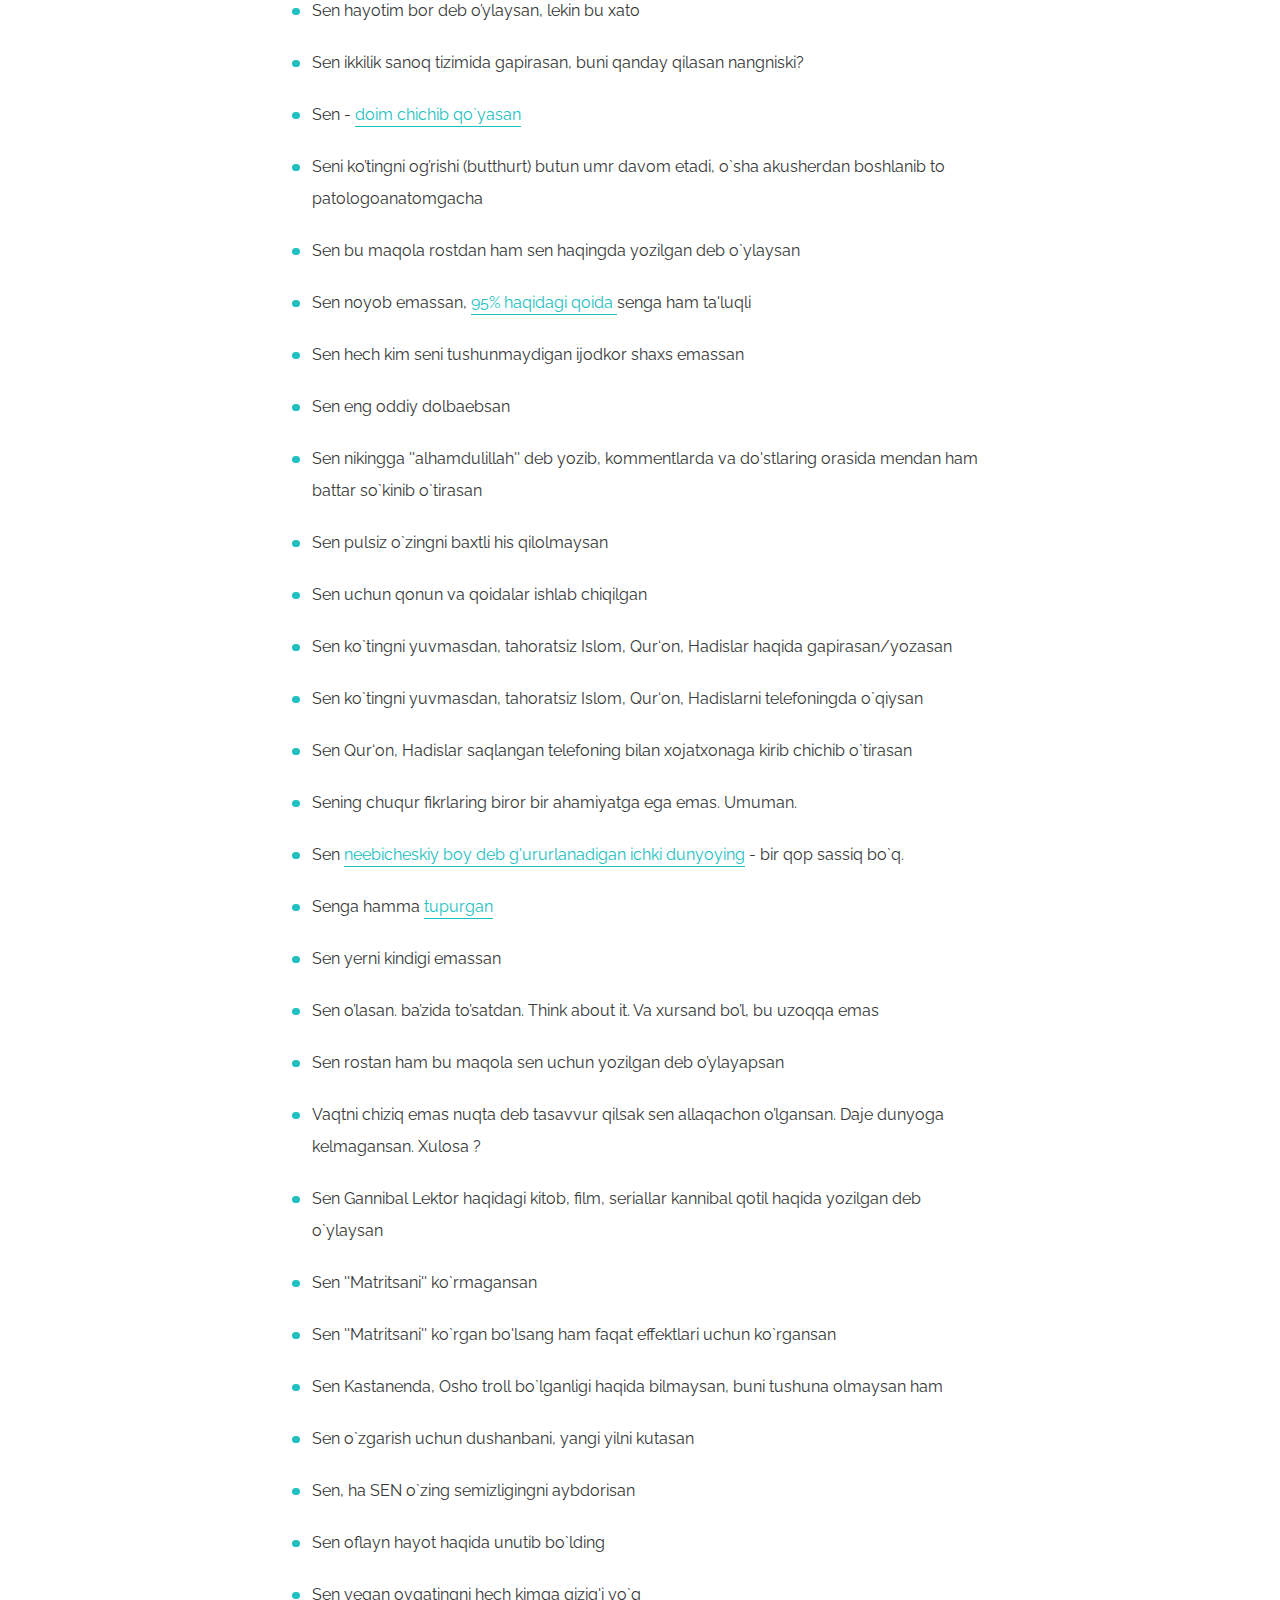
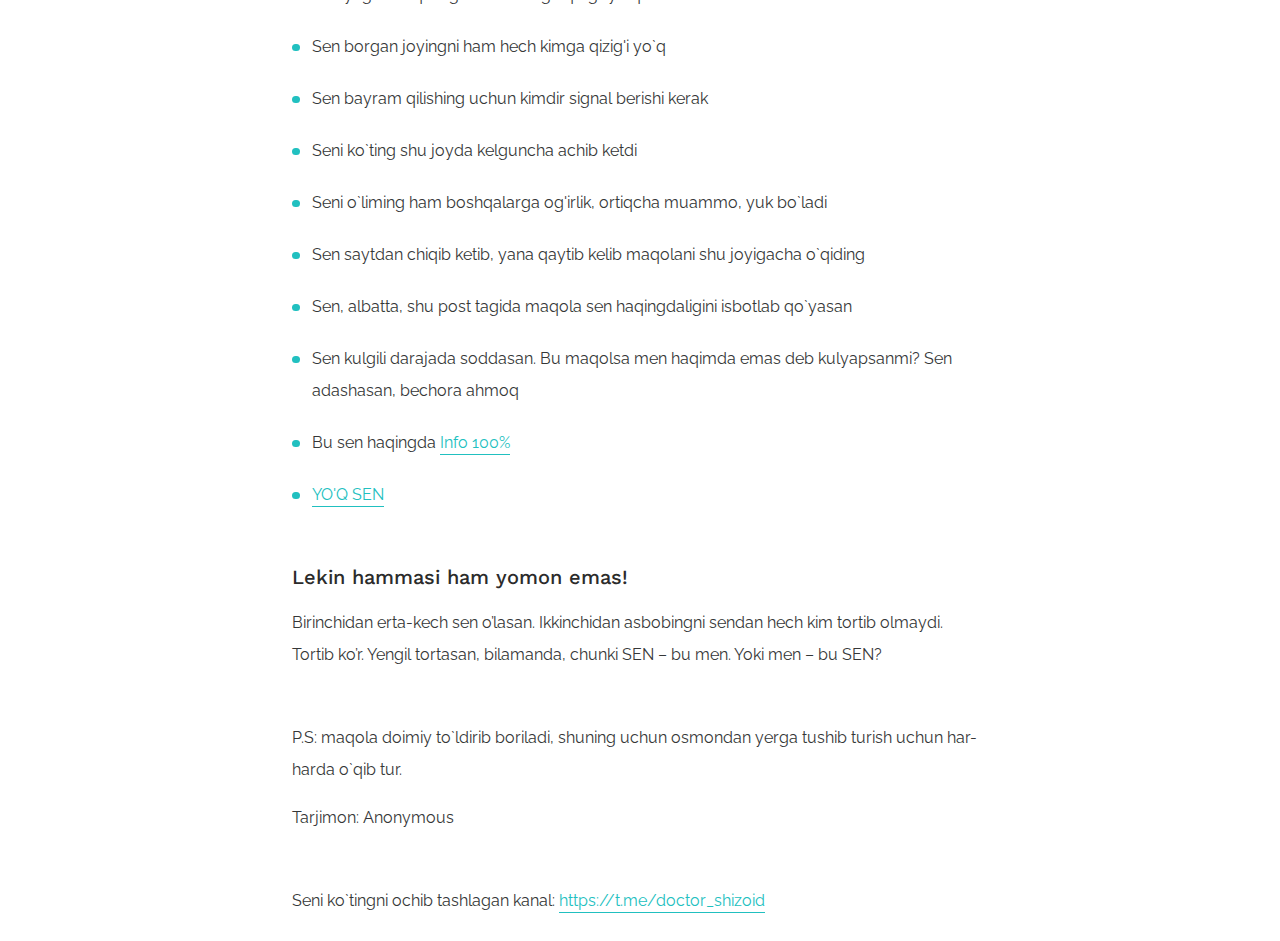
==== commit 47787e25: "Update index.html" ====
--- a/index.html
+++ b/index.html
@@ -13,7 +13,7 @@
         <div class="container">
             <main>
             <h1>Sen</h1>
-            <div class="date"> December 27, 2020 by Doktor Shizoid &nbsp;&nbsp;&nbsp;&nbsp;&nbsp; <span> 👁 </span><span id="count"> 0</span></div>
+            <div class="date"> December 27, 2020 by Doktor Shizoid &nbsp;&nbsp;&nbsp;<span> 👁 </span><span id="count"> 0</span></div>
             <div class="image">
                 <img src="sen.jpg" alt="fat man">
                 <div class="date">sen</div>
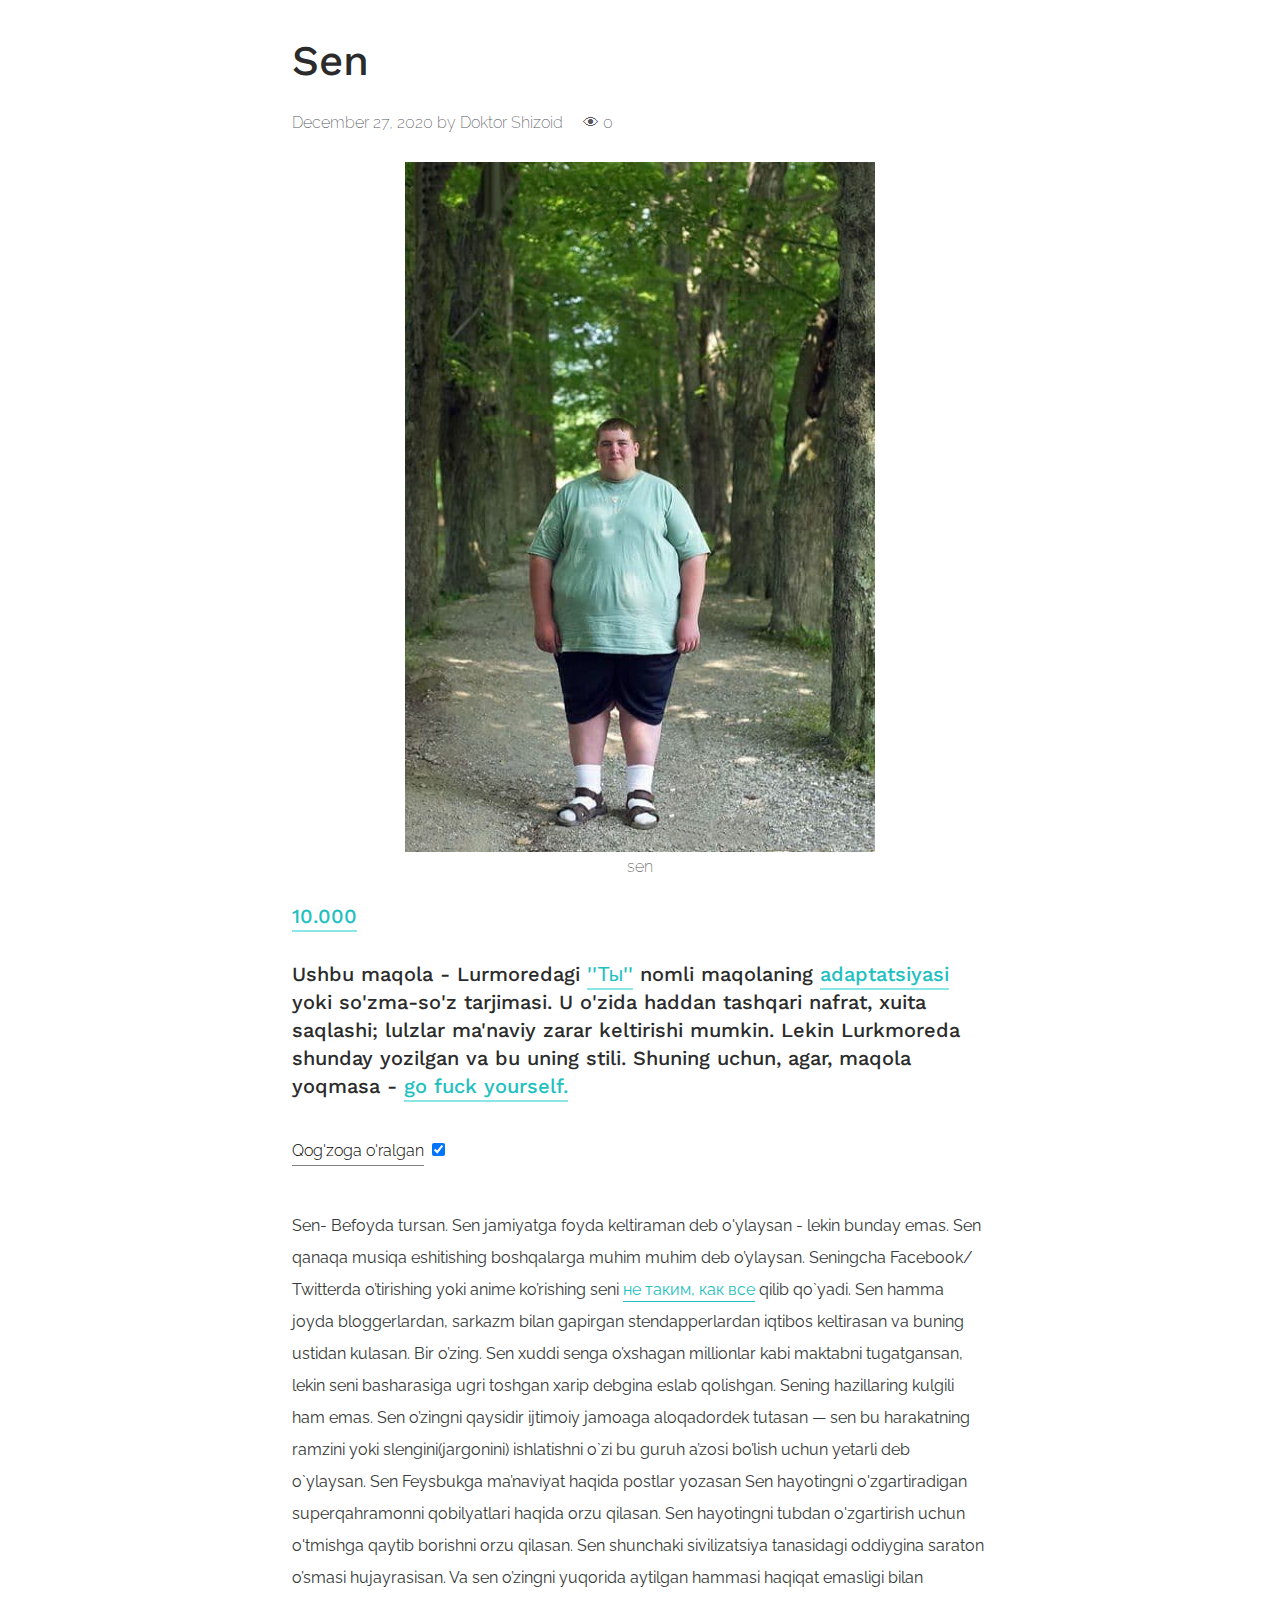
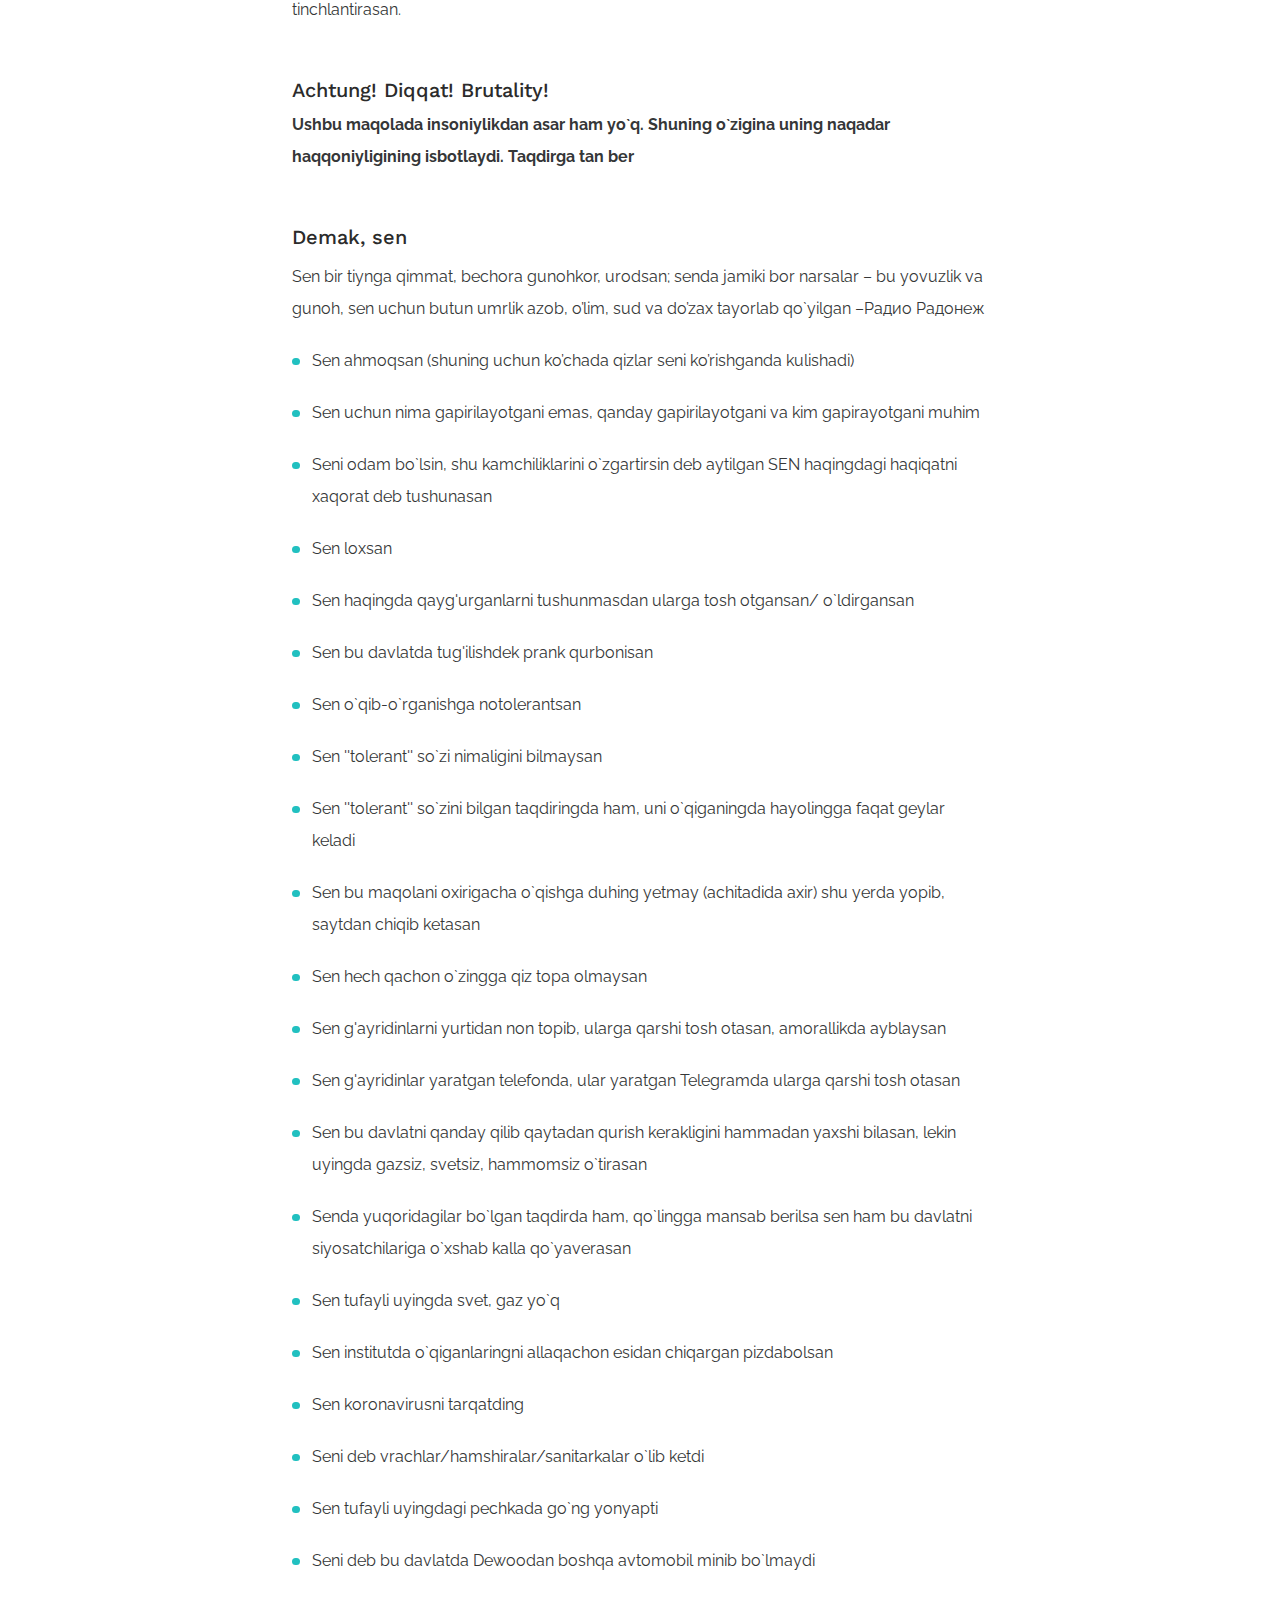
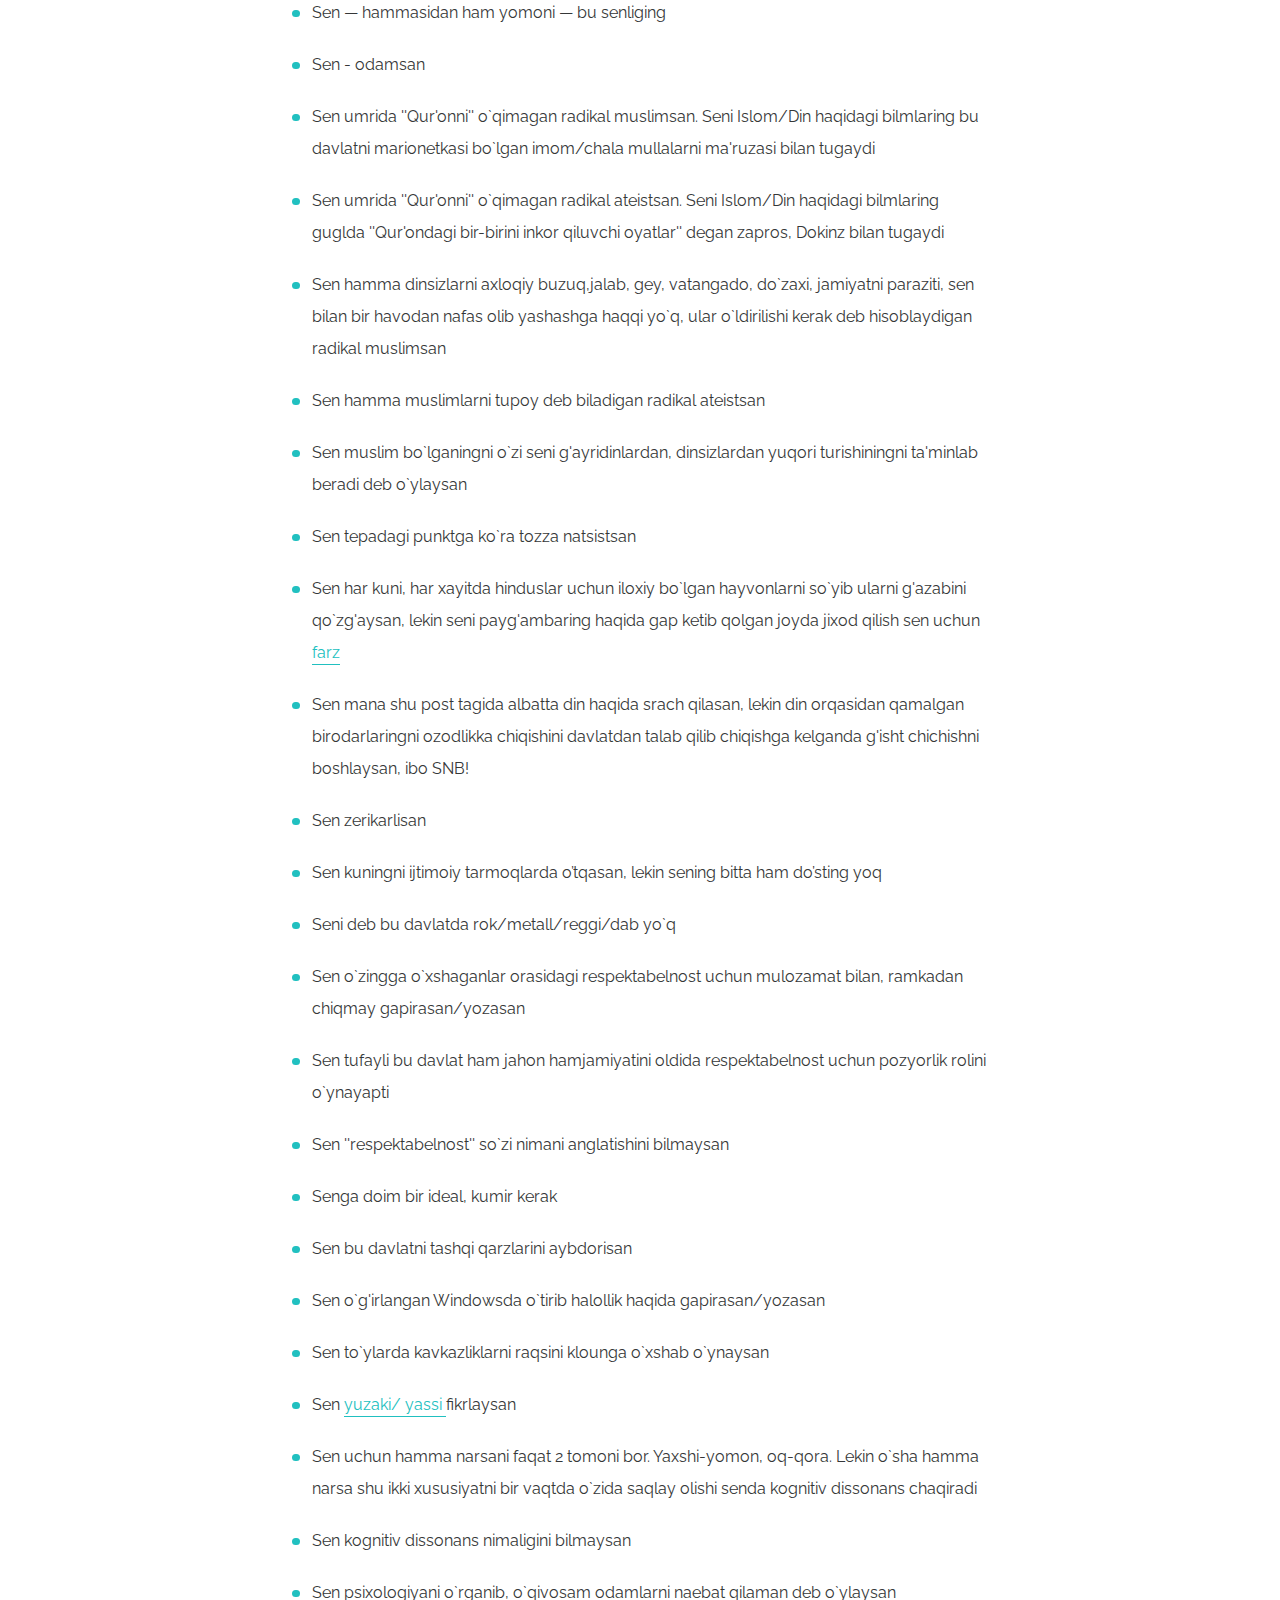
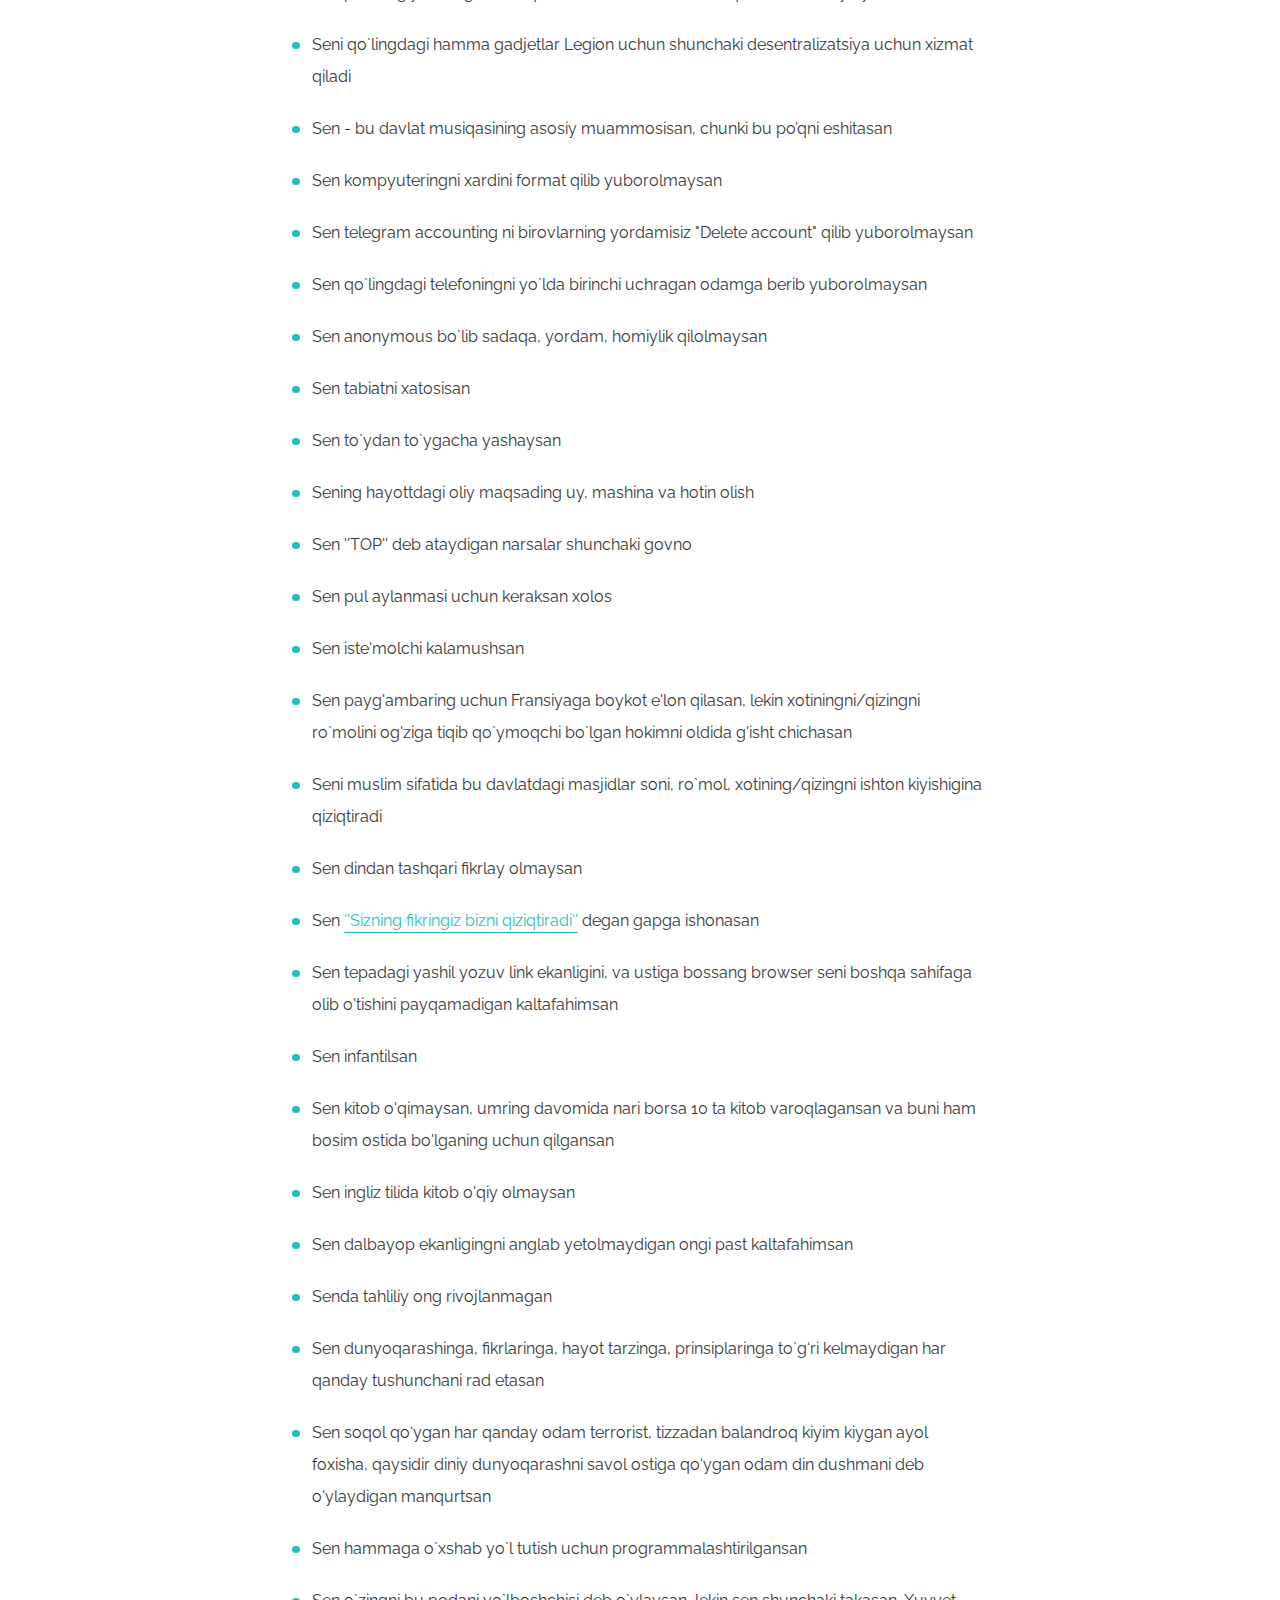
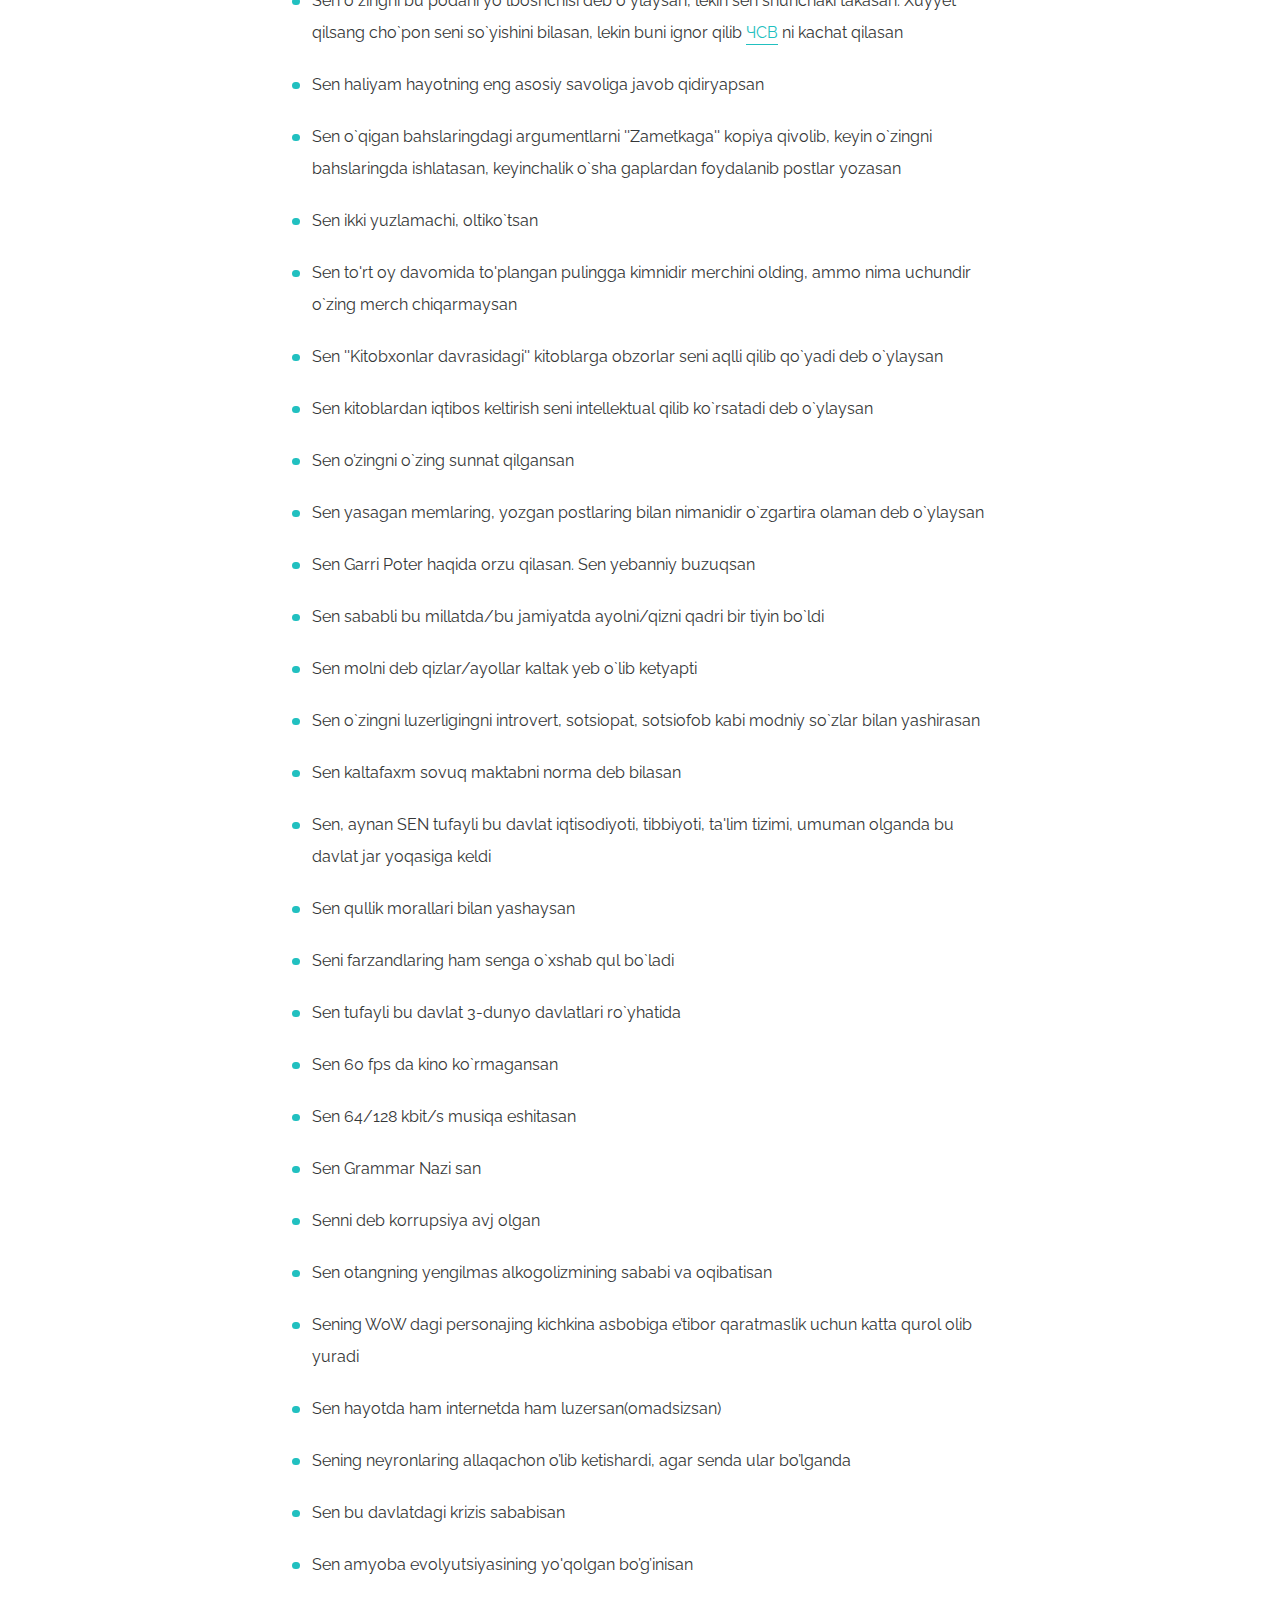
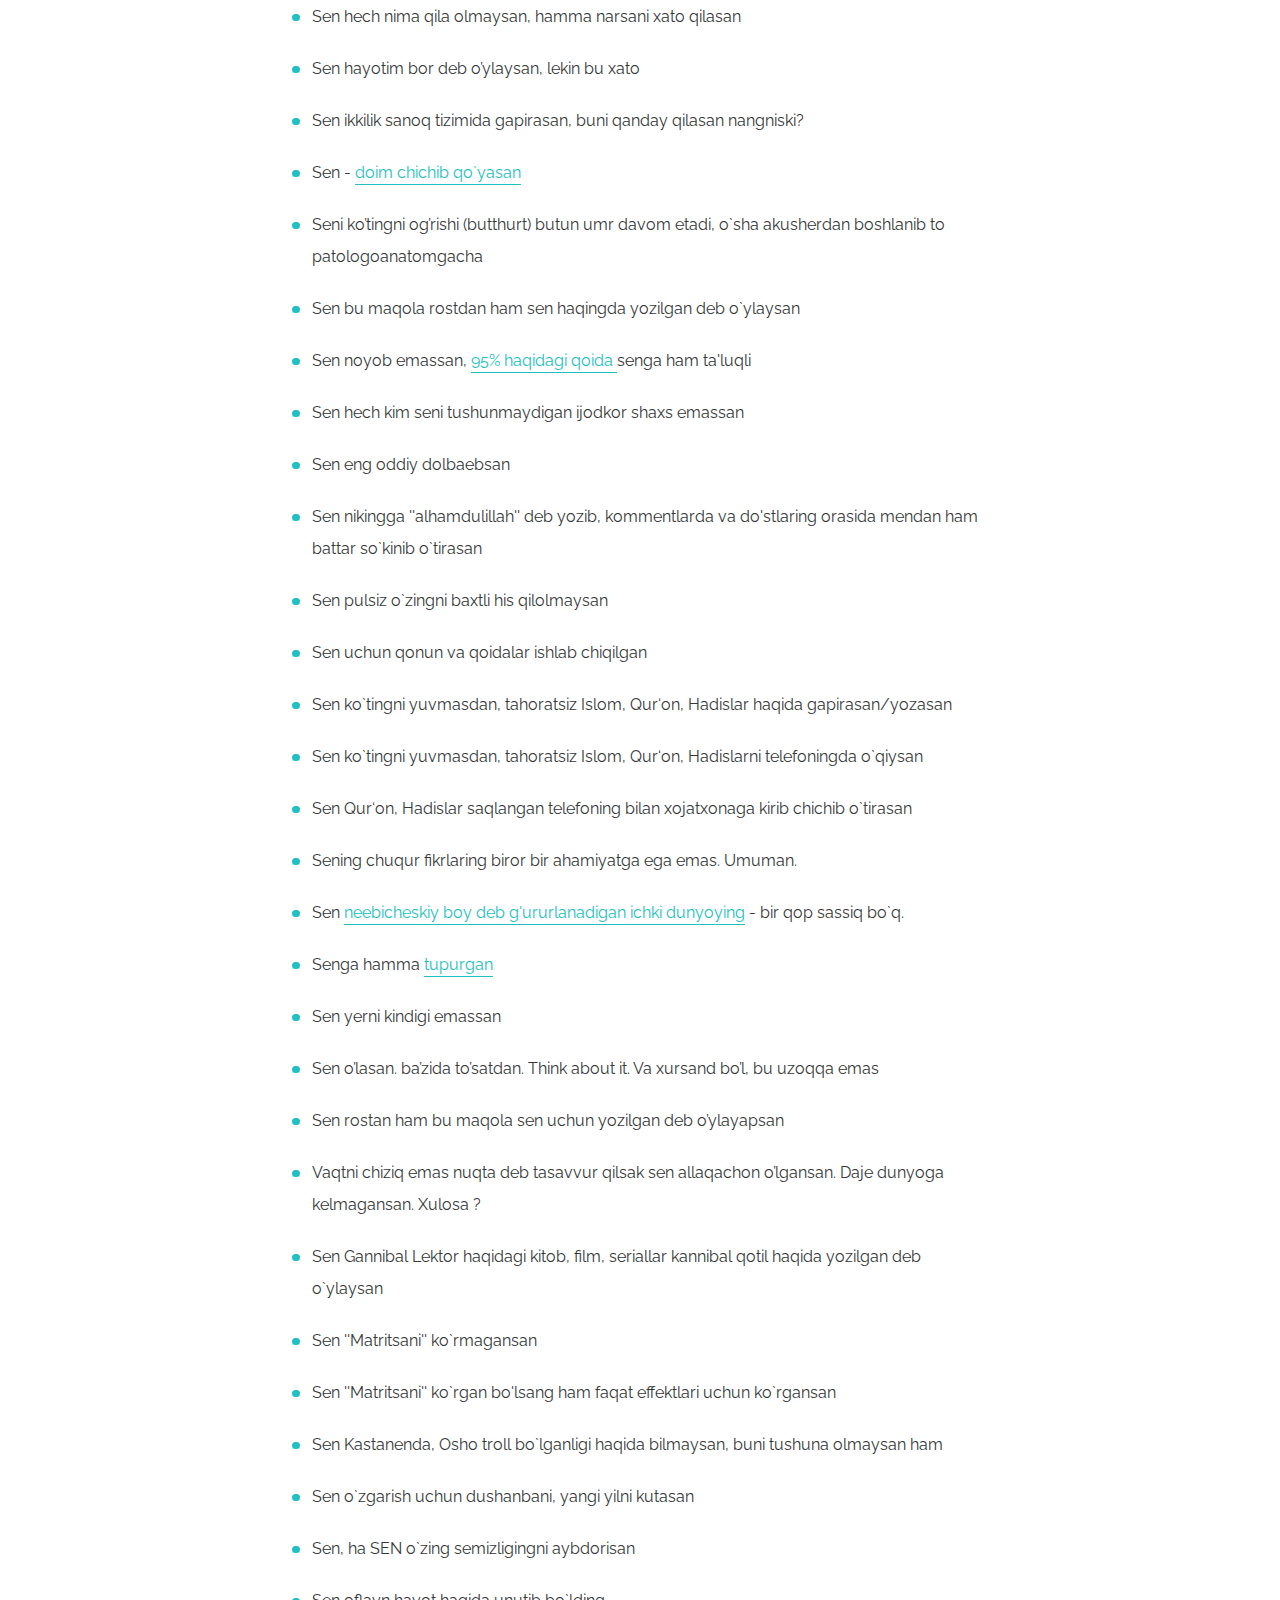
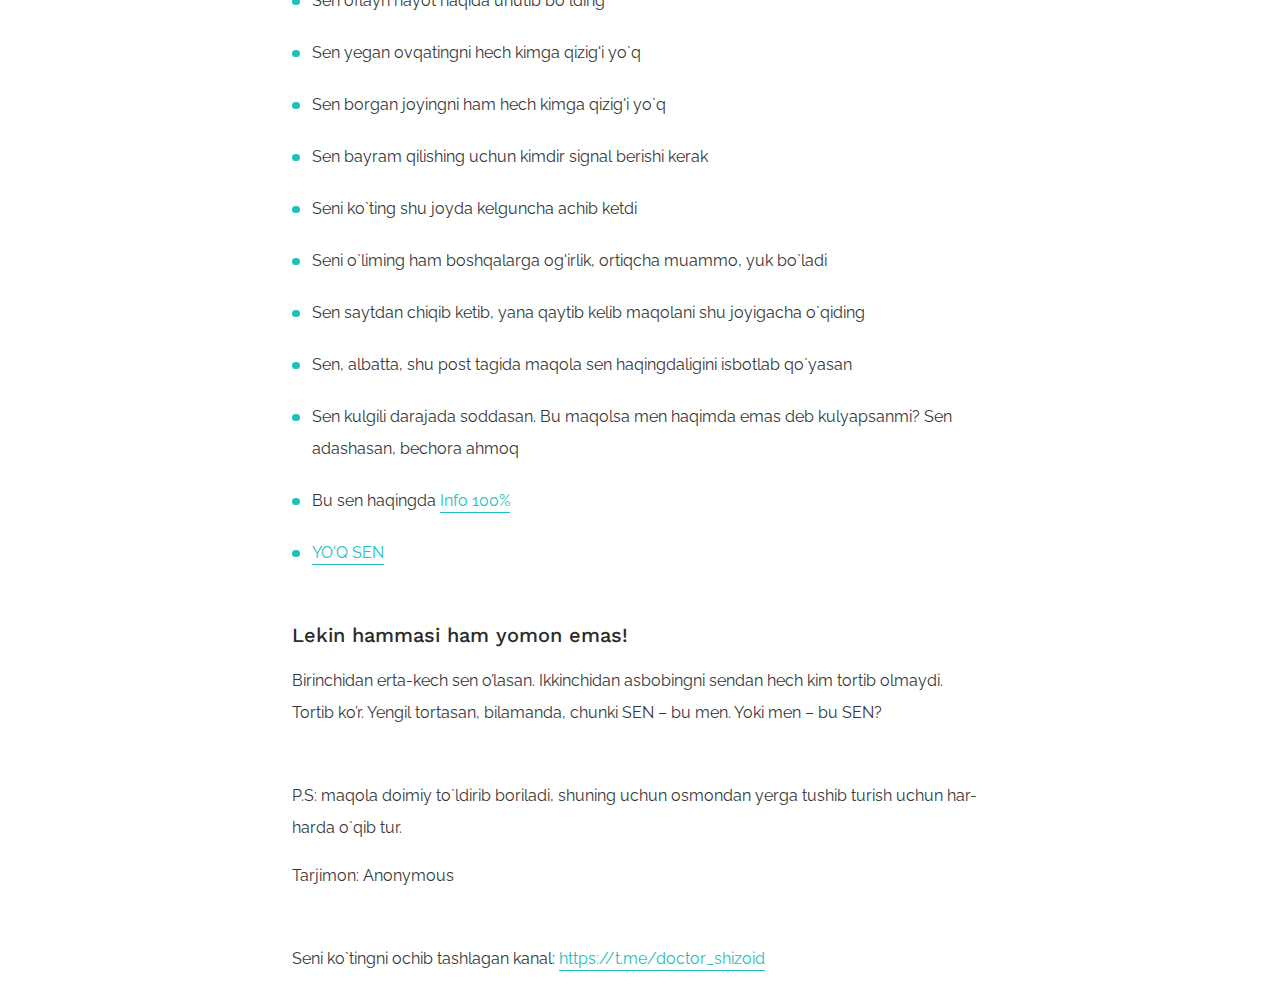
==== commit 10277fd6: "Update index.html" ====
--- a/index.html
+++ b/index.html
@@ -18,7 +18,9 @@
                 <img src="sen.jpg" alt="fat man">
                 <div class="date">sen</div>
             </div>
-
+             <h2><a href="page1.html">10.000
+            </a></h2>
+                
             <div class="outline">
                 <h2>Ushbu maqola - Lurmoredagi <a href="https://lurkmore.co/%D0%A2%D1%8B">''Ты''</a>  nomli maqolaning <a href="https://lurkmore.co/%D0%9D%D0%B0%D0%B4%D0%BC%D0%BE%D0%B7%D0%B3">adaptatsiyasi</a>  yoki so'zma-so'z tarjimasi. U o'zida haddan tashqari nafrat, xuita saqlashi; lulzlar ma'naviy zarar keltirishi mumkin. Lekin Lurkmoreda shunday yozilgan va bu uning stili. Shuning uchun, agar, maqola yoqmasa - <a href="https://lurkmore.co/%D0%9F%D0%9D%D0%A5">go fuck yourself.</a> </h2>
             </div>
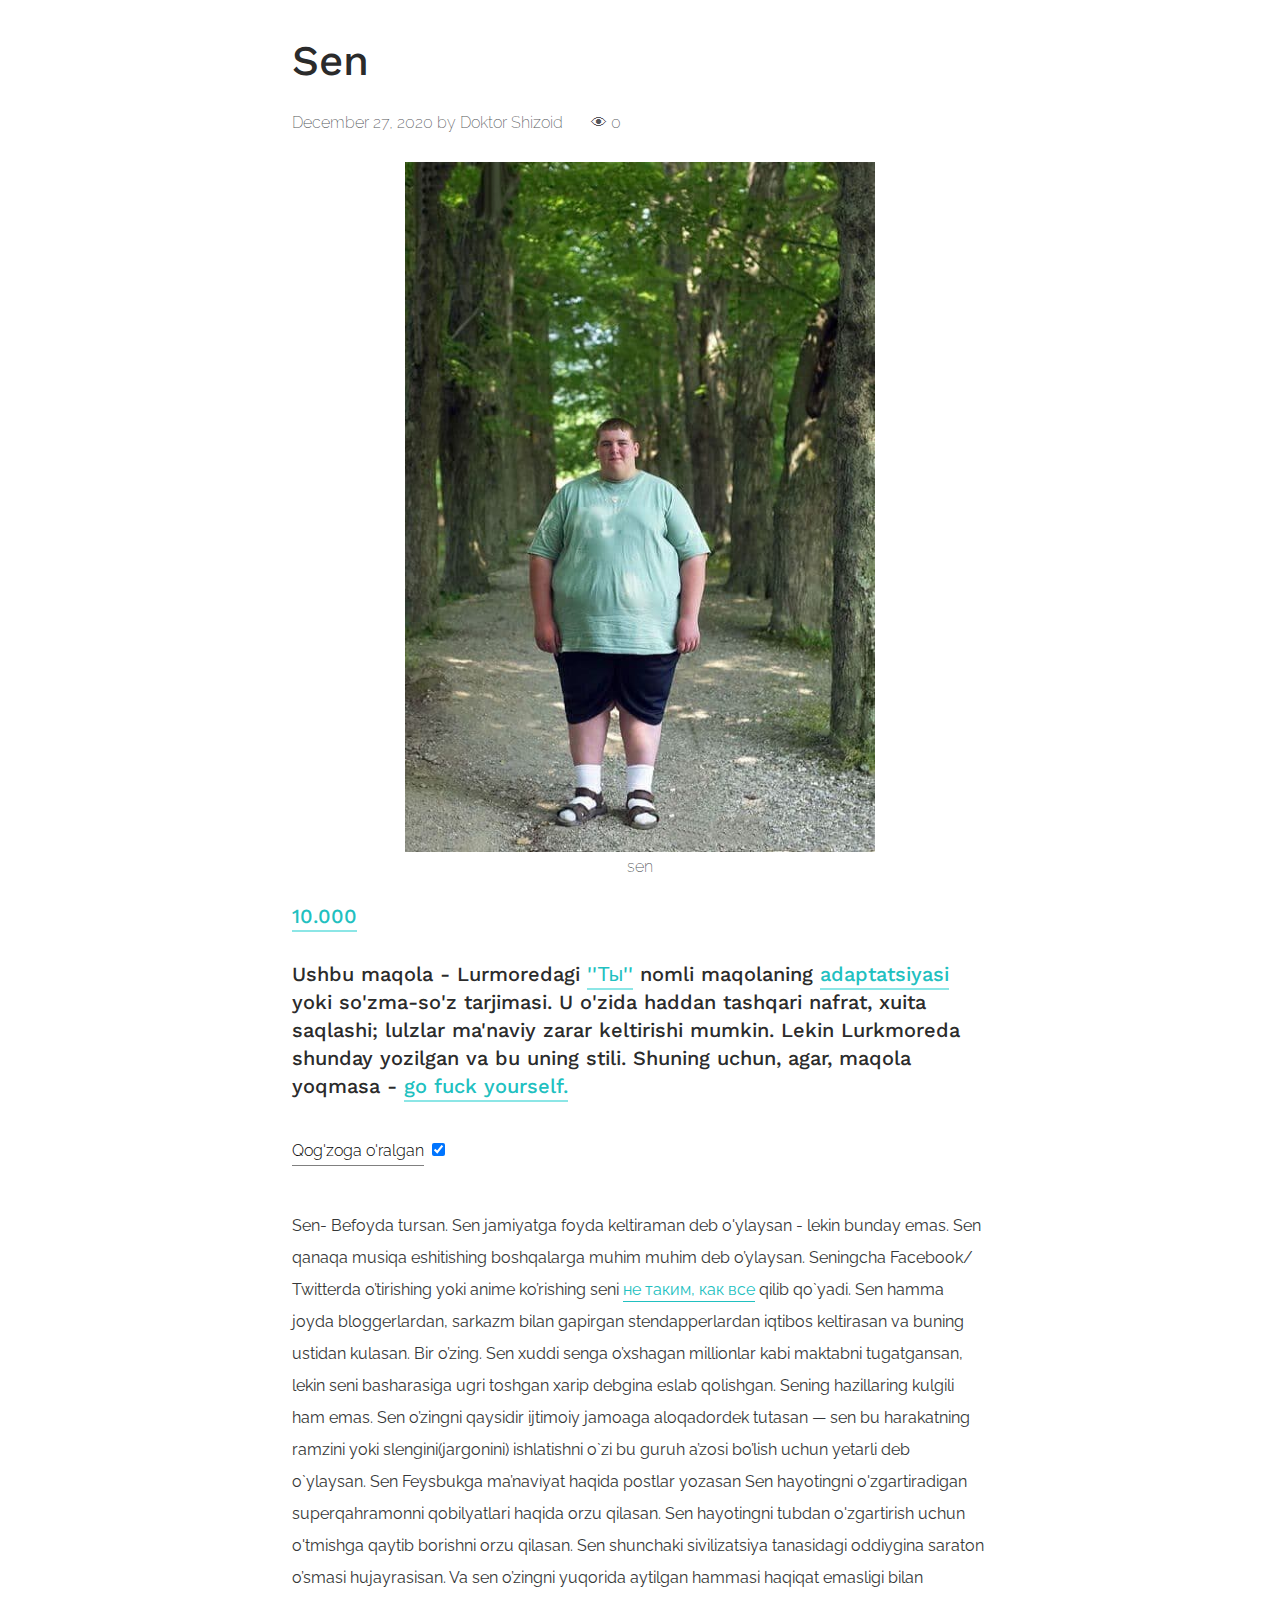
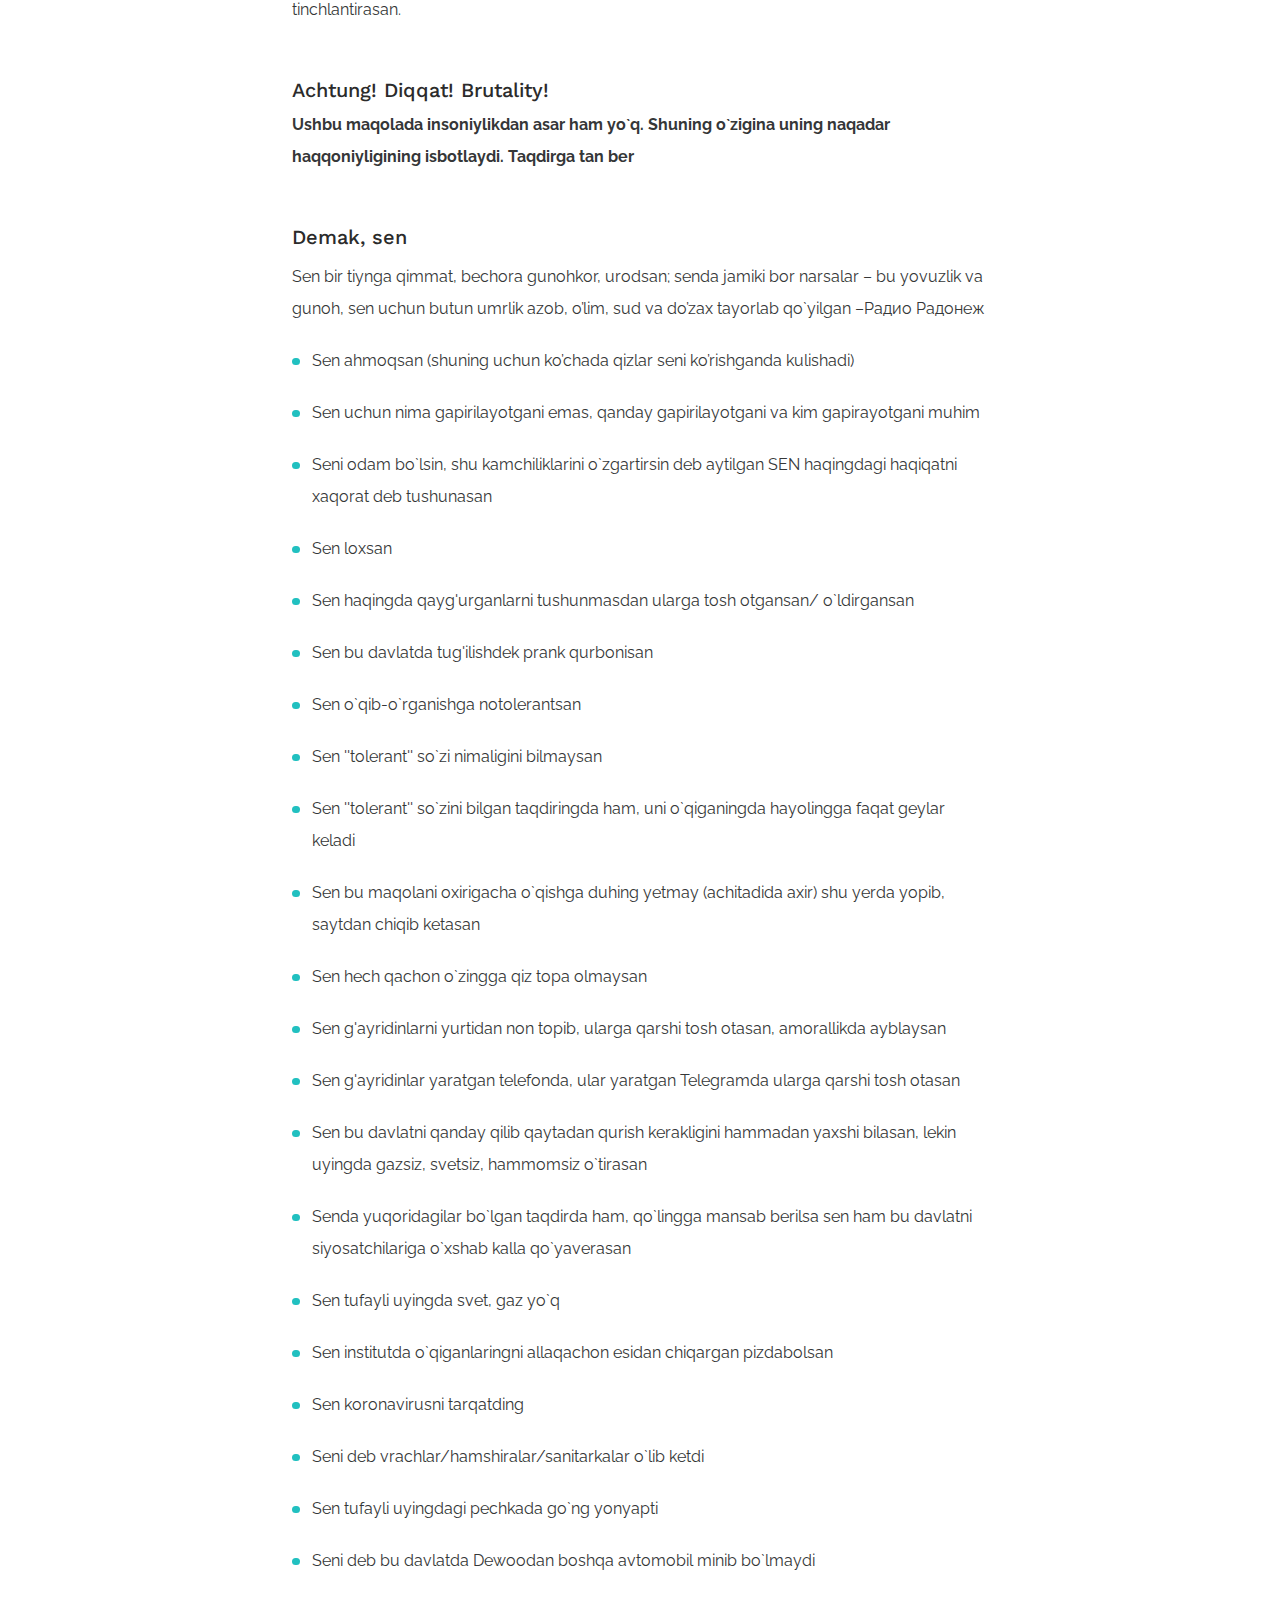
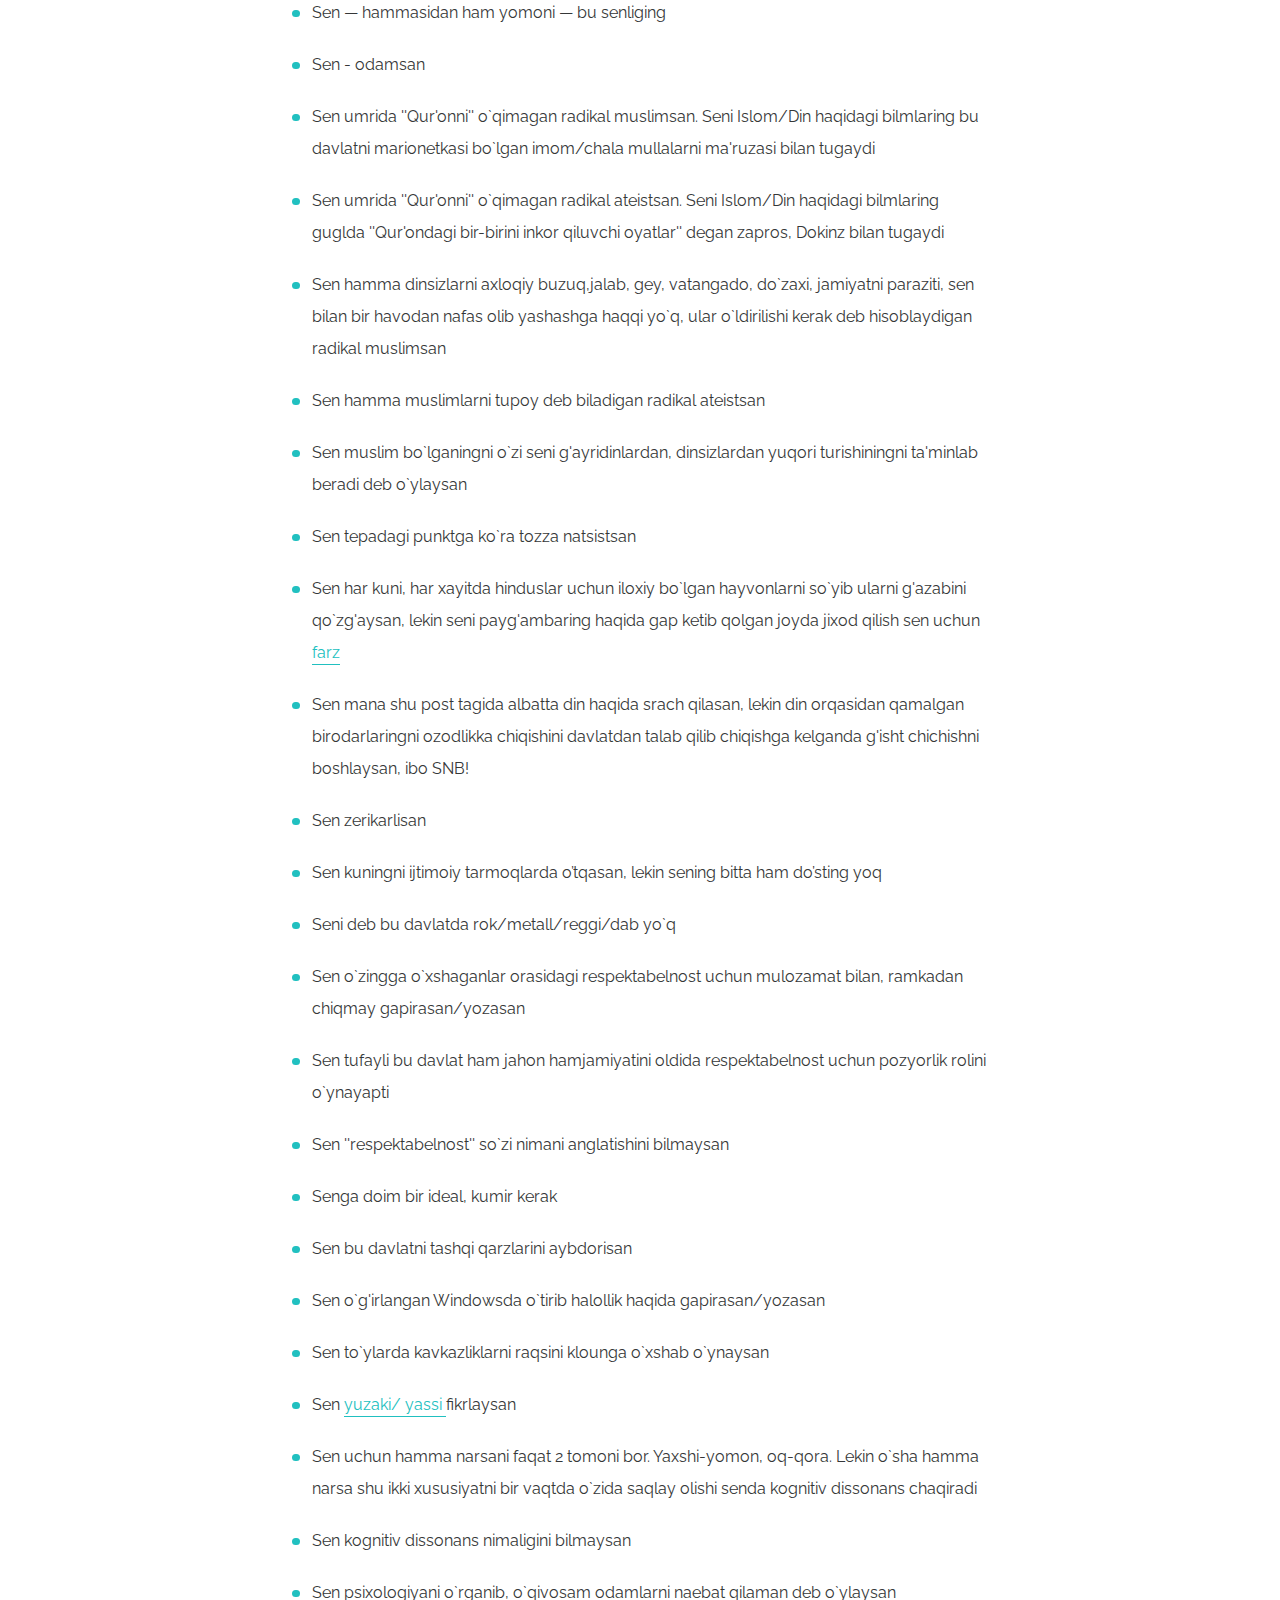
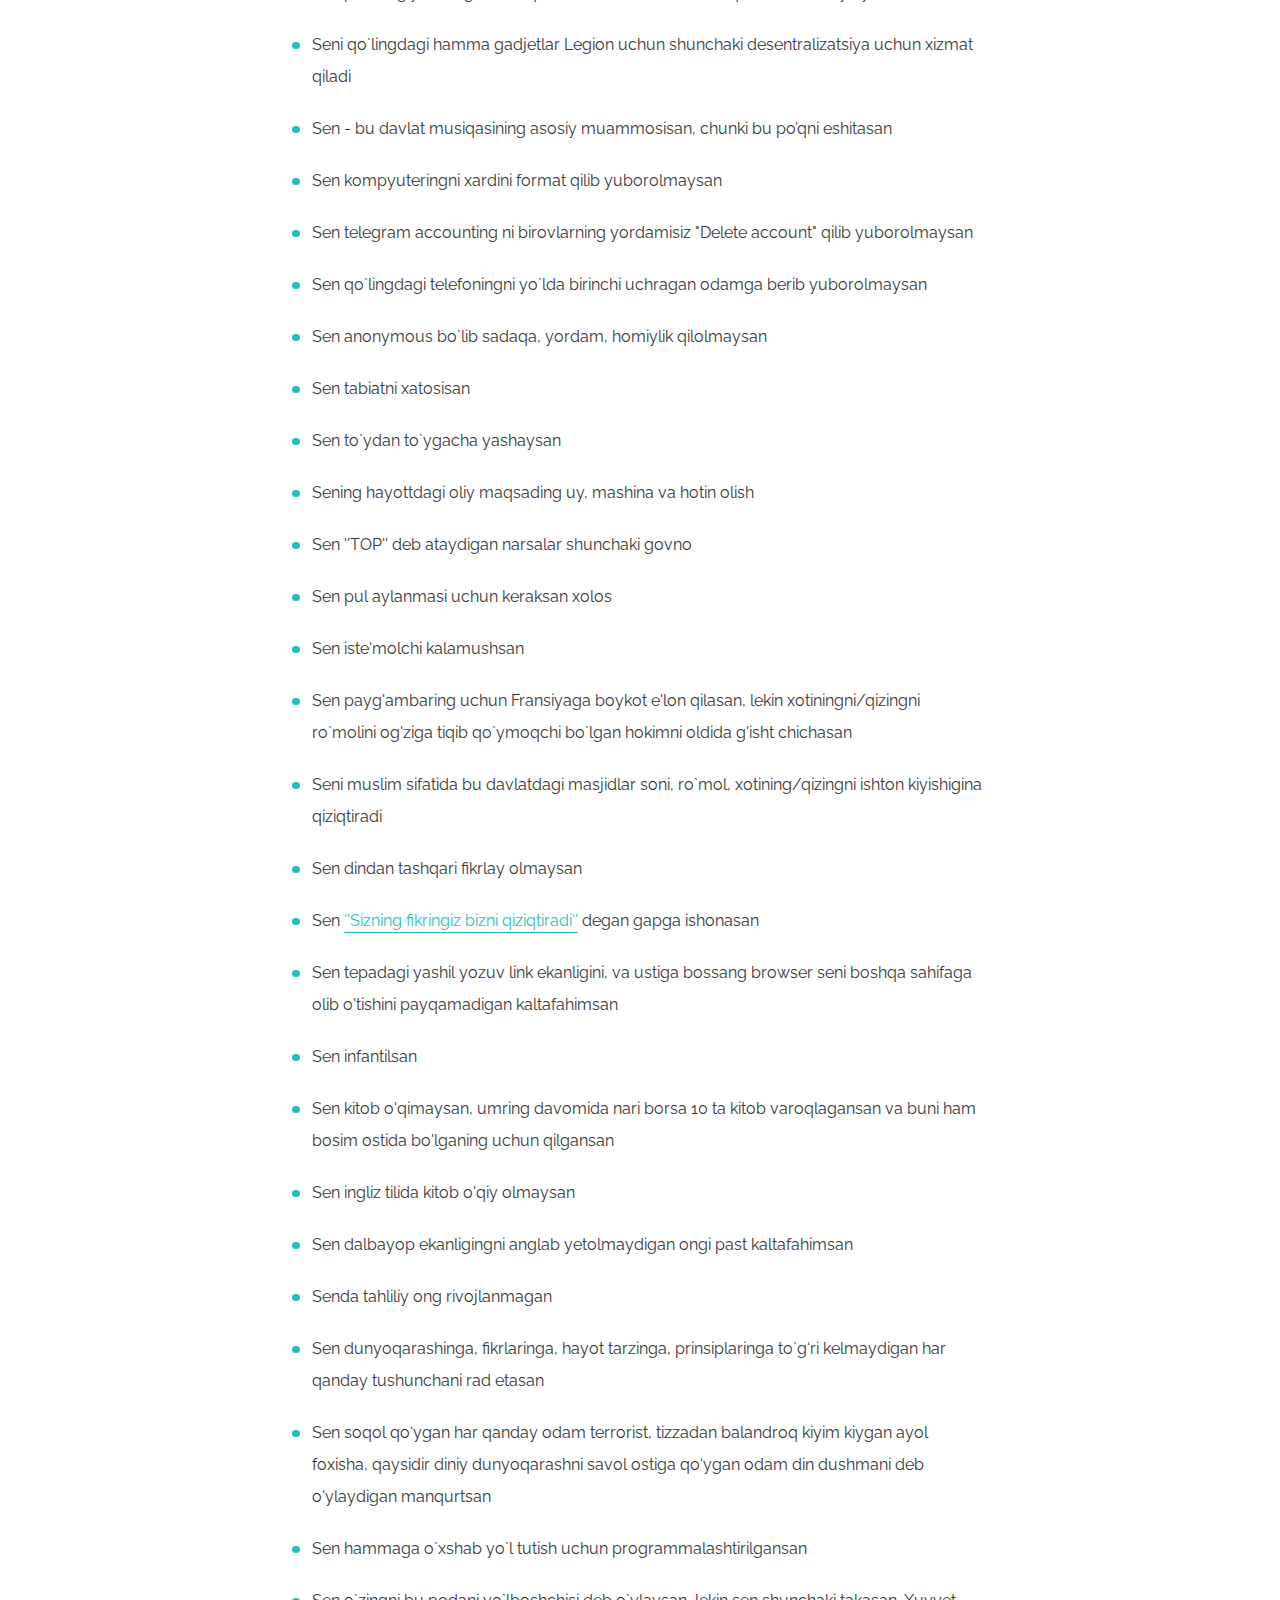
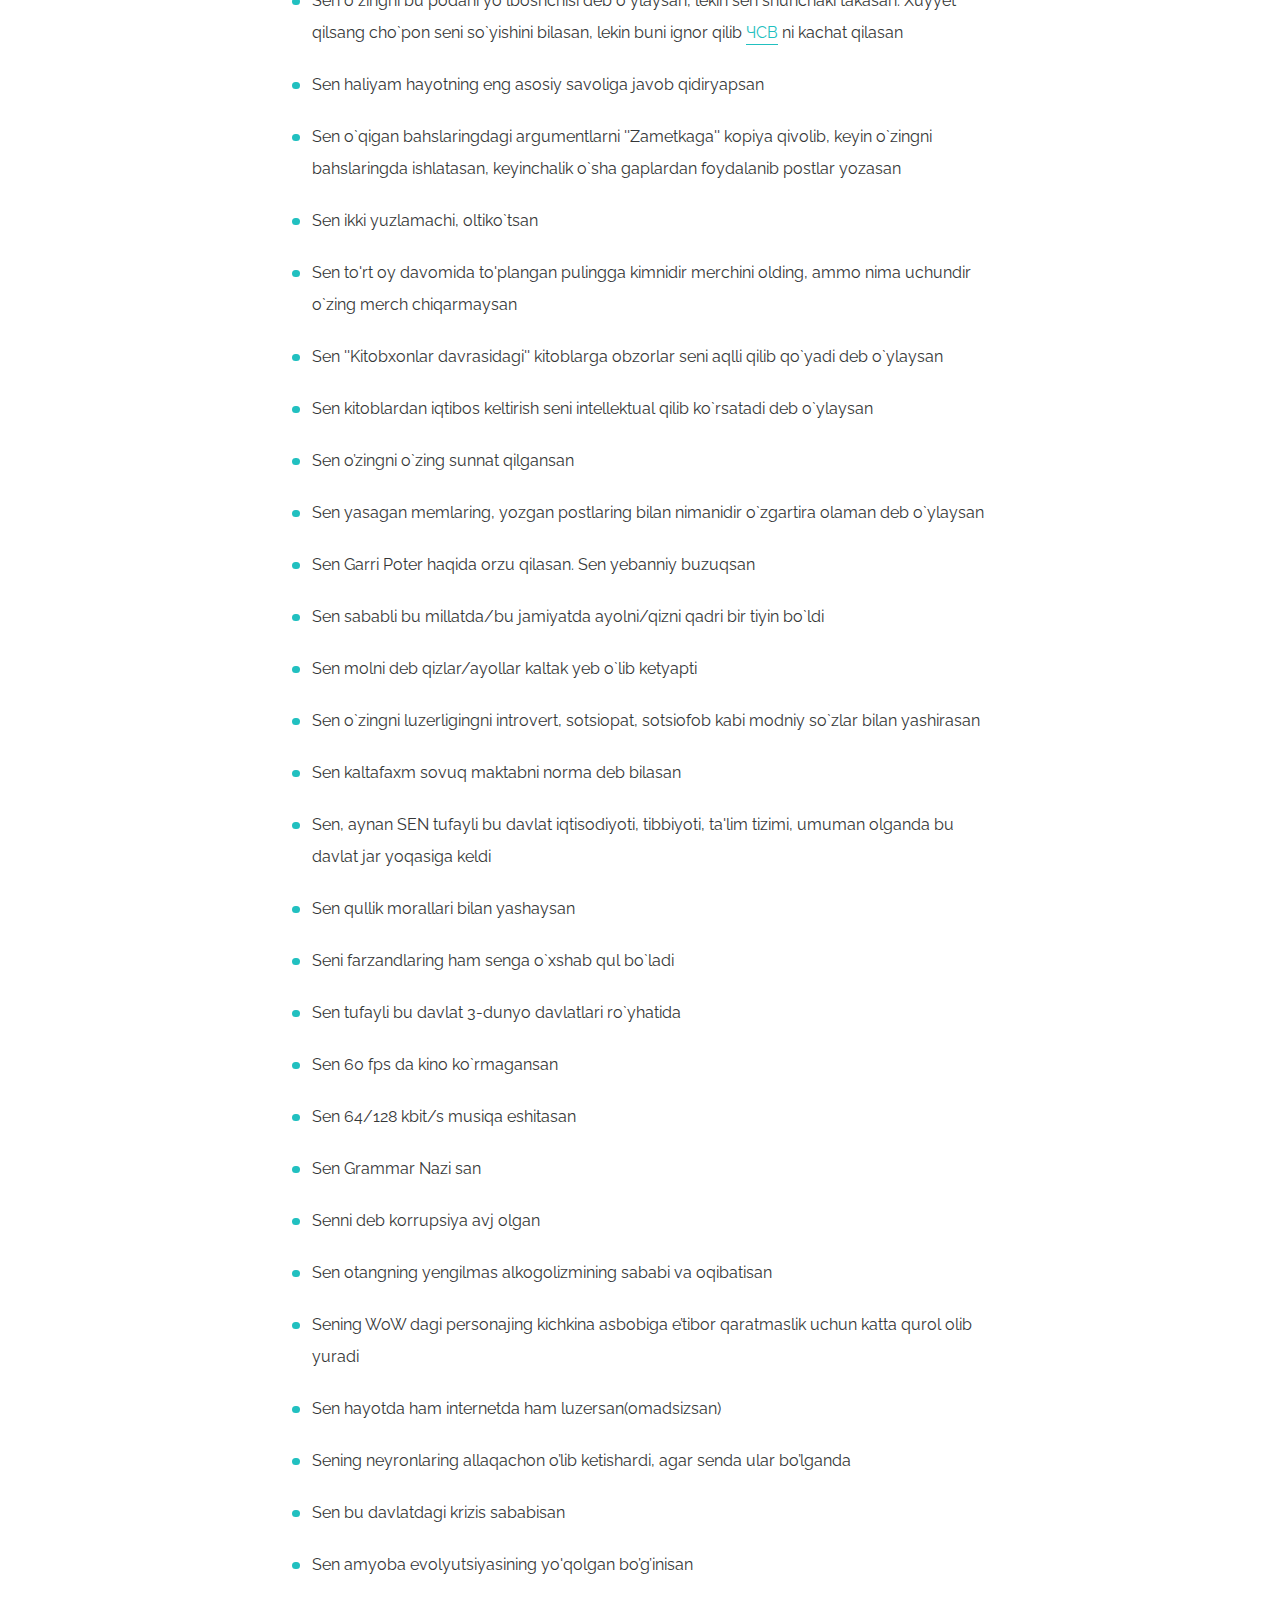
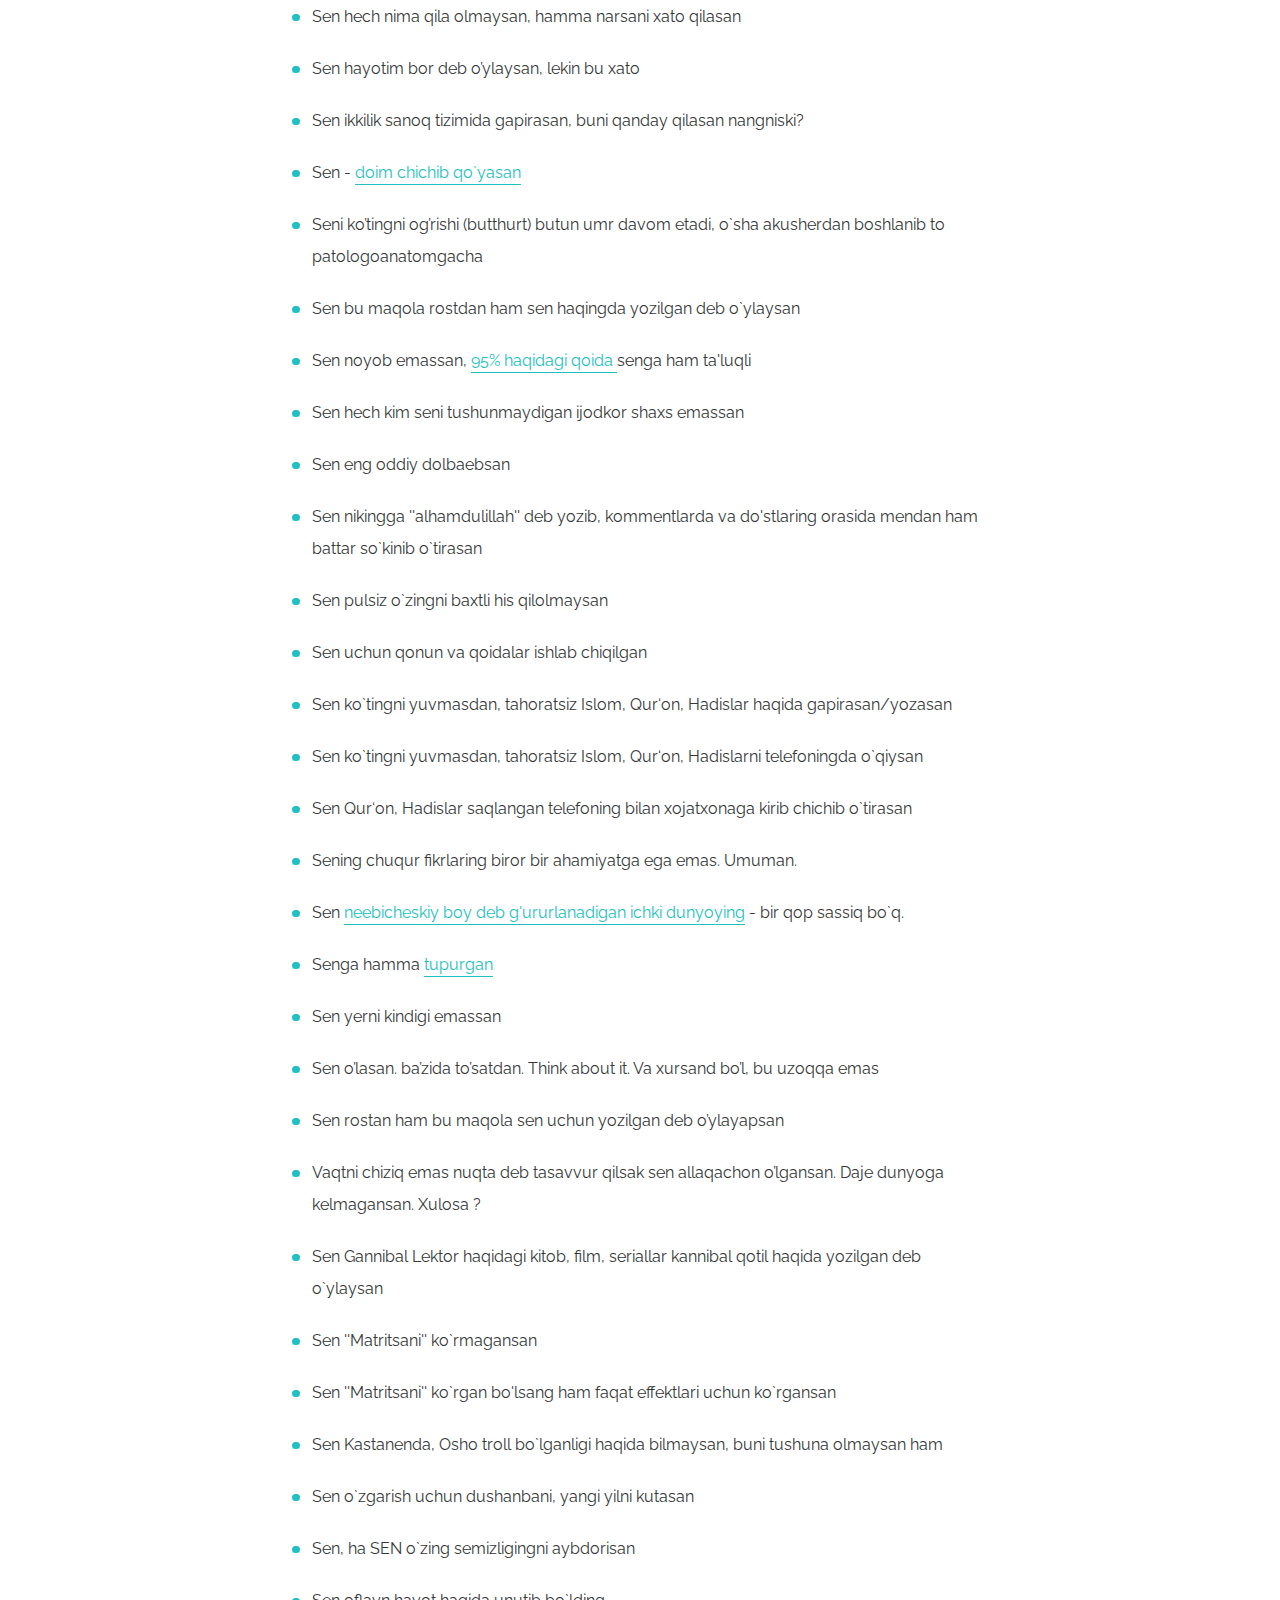
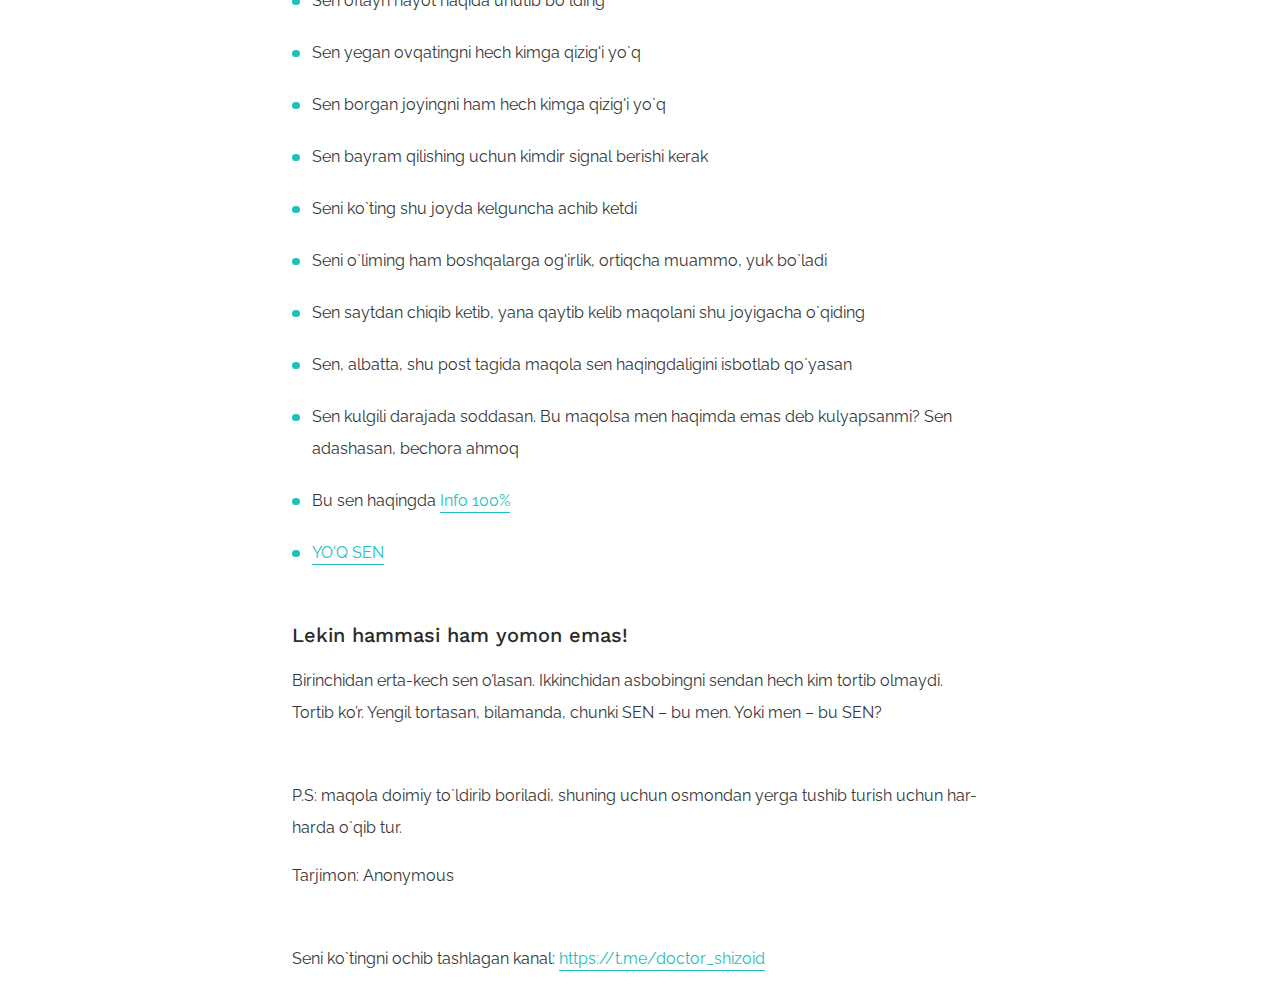
==== commit 415a287d: "Add files via upload" ====
--- a/index.html
+++ b/index.html
@@ -13,14 +13,14 @@
         <div class="container">
             <main>
             <h1>Sen</h1>
-            <div class="date"> December 27, 2020 by Doktor Shizoid &nbsp;&nbsp;&nbsp;<span> 👁 </span><span id="count"> 0</span></div>
+            <div class="date"> December 27, 2020 by Doktor Shizoid &nbsp;&nbsp;&nbsp;&nbsp;&nbsp; <span> 👁 </span><span id="count"> 0</span></div>
             <div class="image">
                 <img src="sen.jpg" alt="fat man">
                 <div class="date">sen</div>
             </div>
+             
              <h2><a href="page1.html">10.000
             </a></h2>
-                
             <div class="outline">
                 <h2>Ushbu maqola - Lurmoredagi <a href="https://lurkmore.co/%D0%A2%D1%8B">''Ты''</a>  nomli maqolaning <a href="https://lurkmore.co/%D0%9D%D0%B0%D0%B4%D0%BC%D0%BE%D0%B7%D0%B3">adaptatsiyasi</a>  yoki so'zma-so'z tarjimasi. U o'zida haddan tashqari nafrat, xuita saqlashi; lulzlar ma'naviy zarar keltirishi mumkin. Lekin Lurkmoreda shunday yozilgan va bu uning stili. Shuning uchun, agar, maqola yoqmasa - <a href="https://lurkmore.co/%D0%9F%D0%9D%D0%A5">go fuck yourself.</a> </h2>
             </div>
